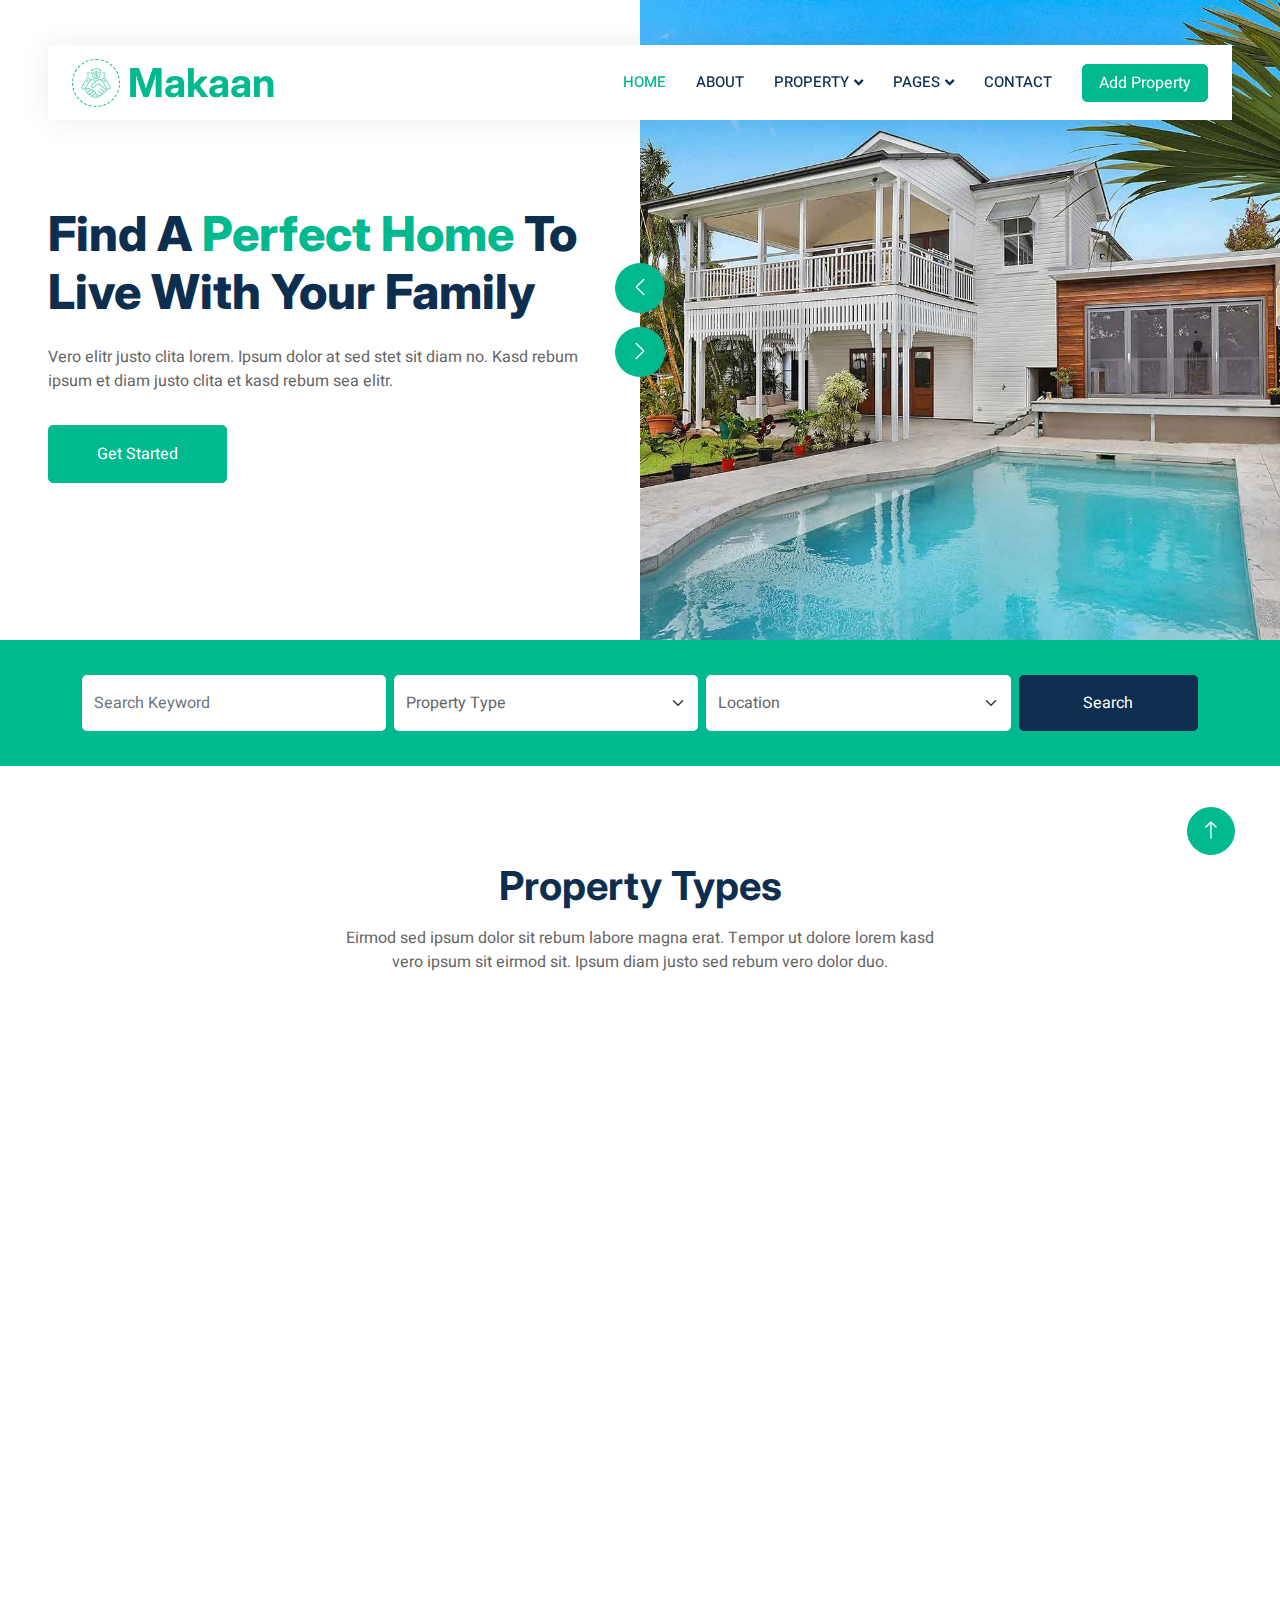
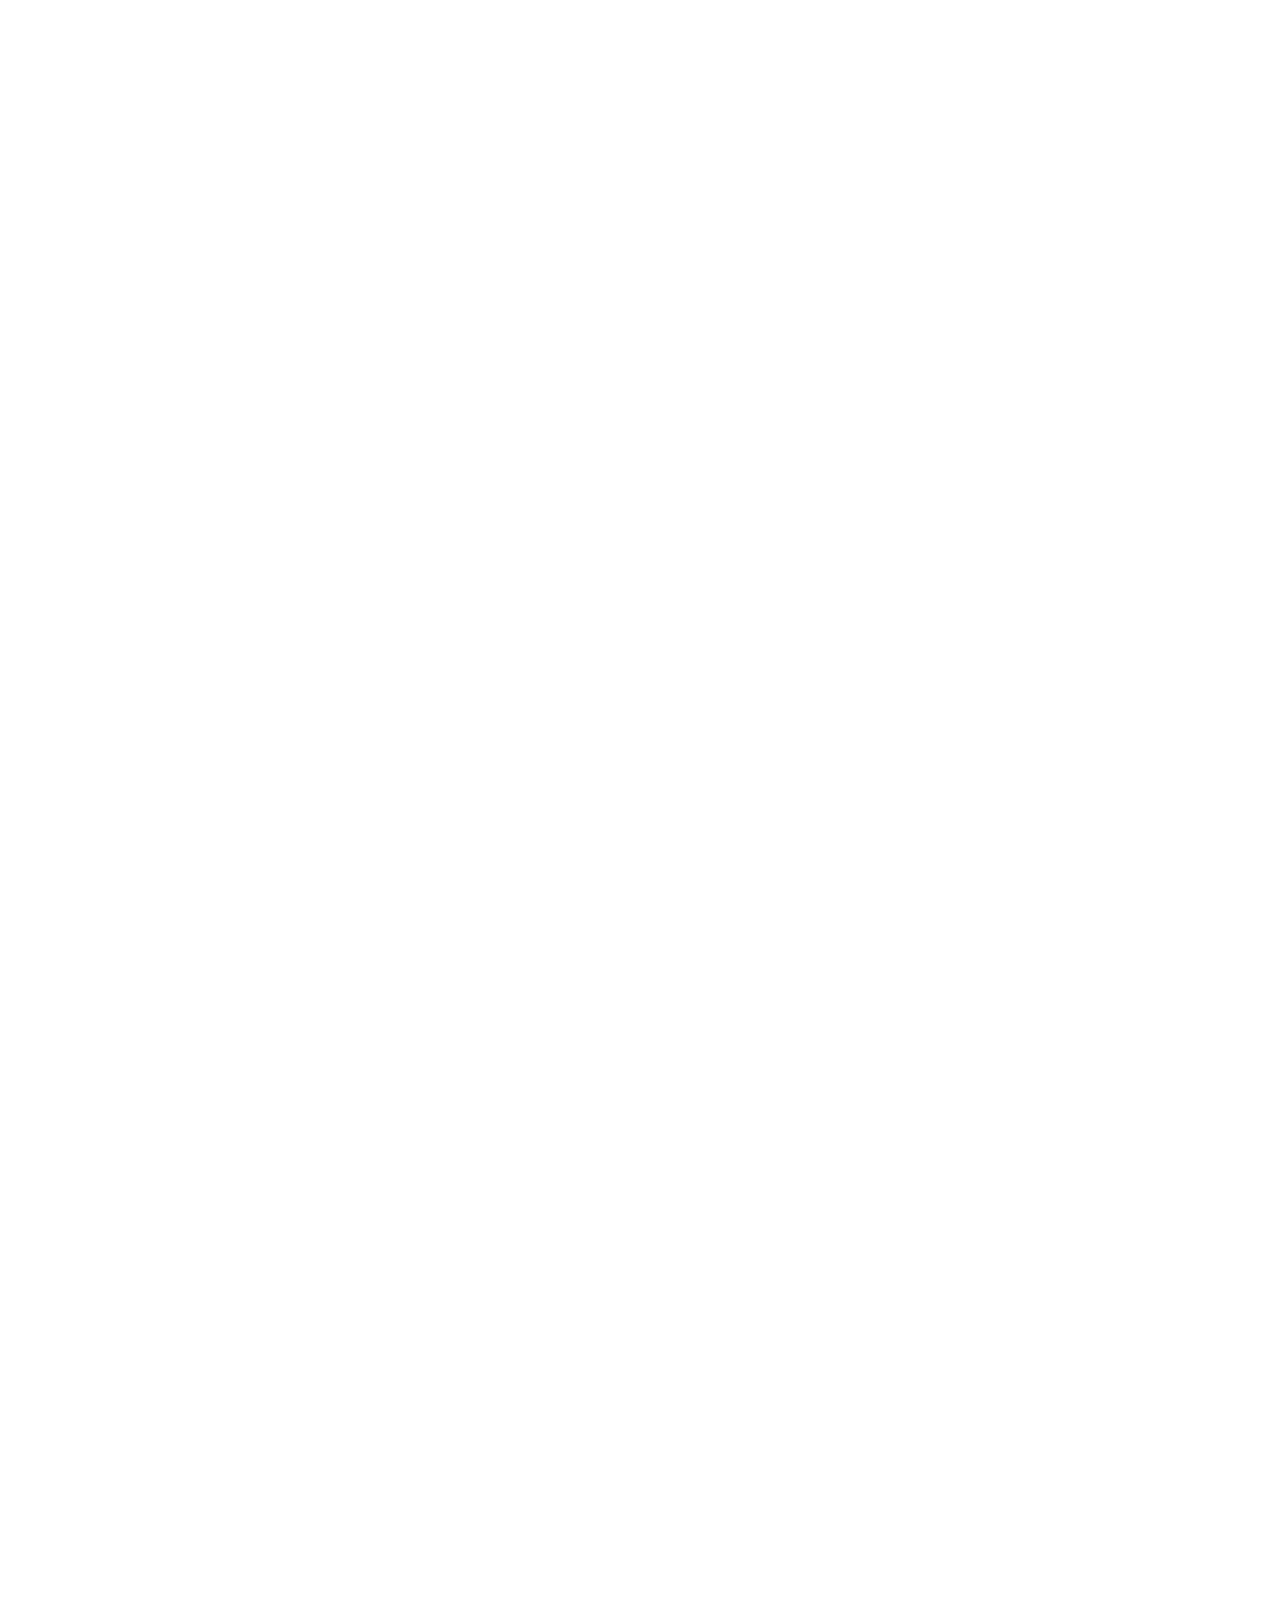
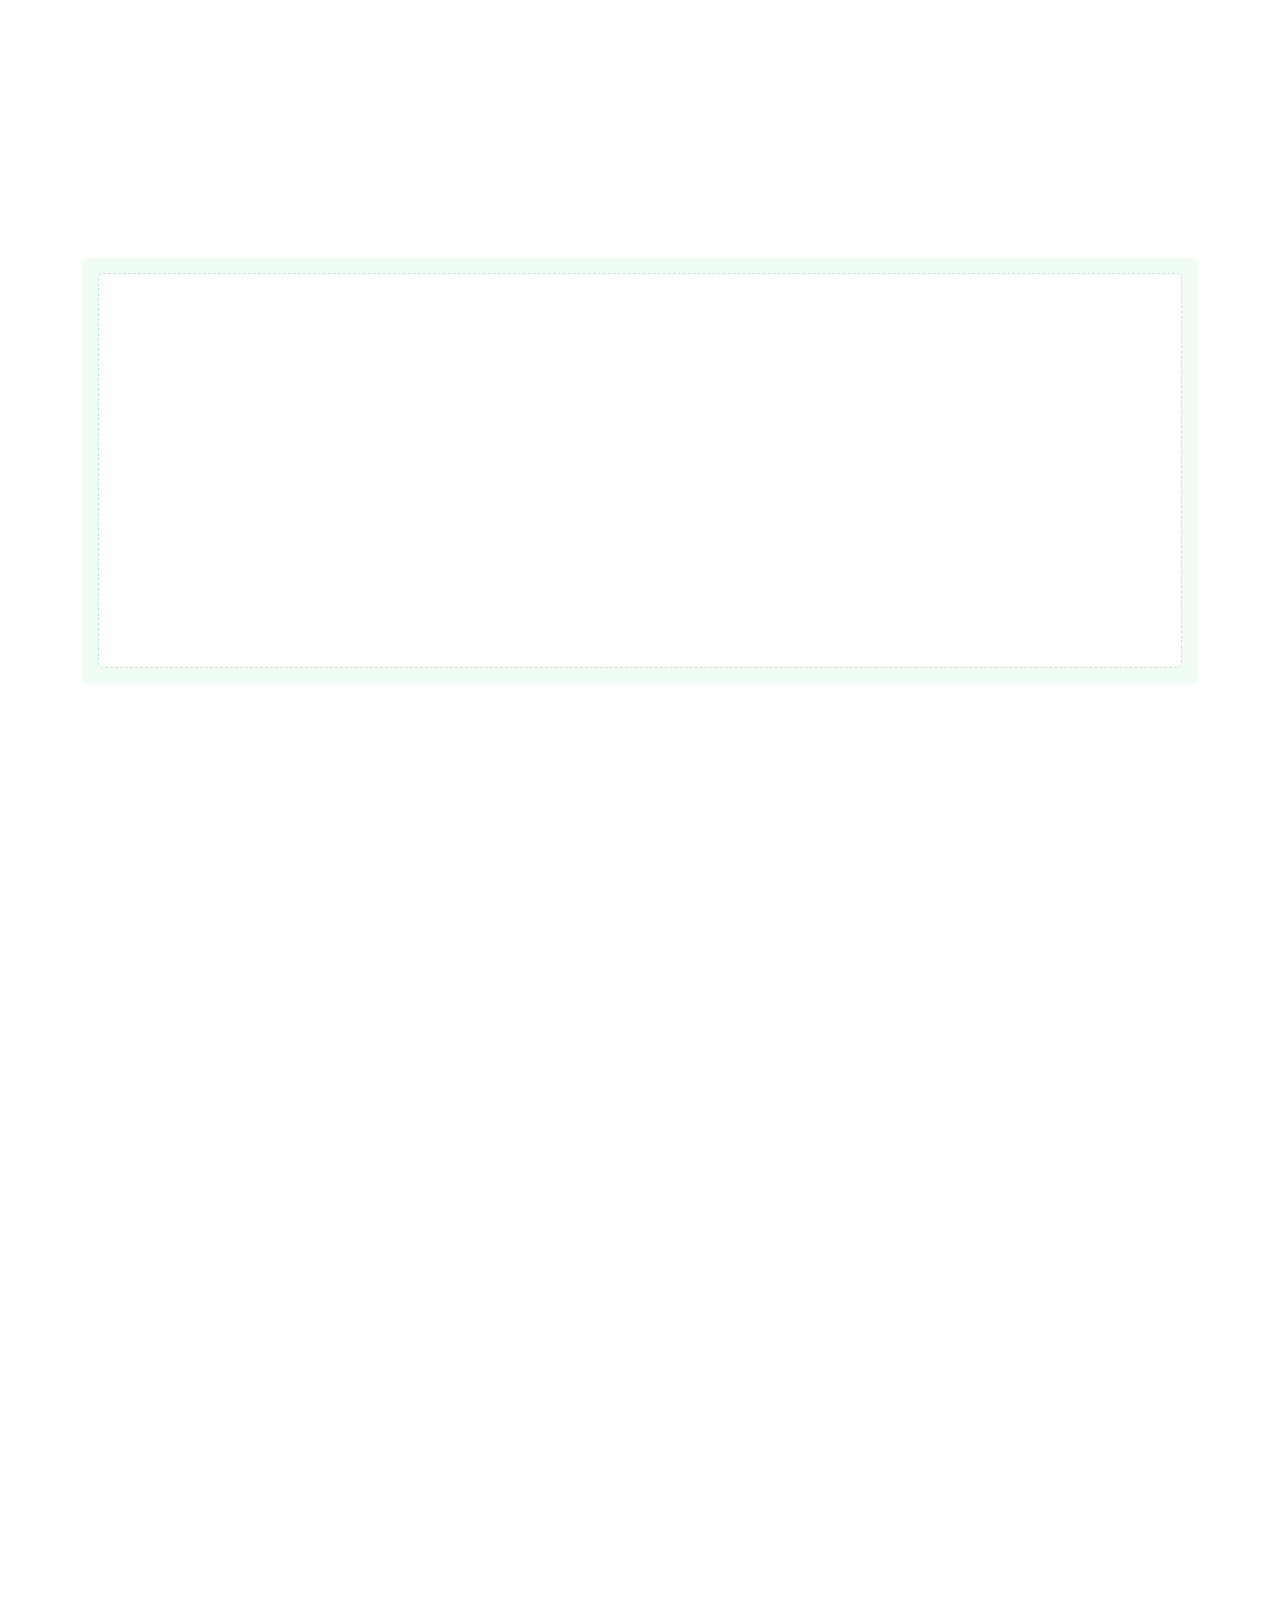
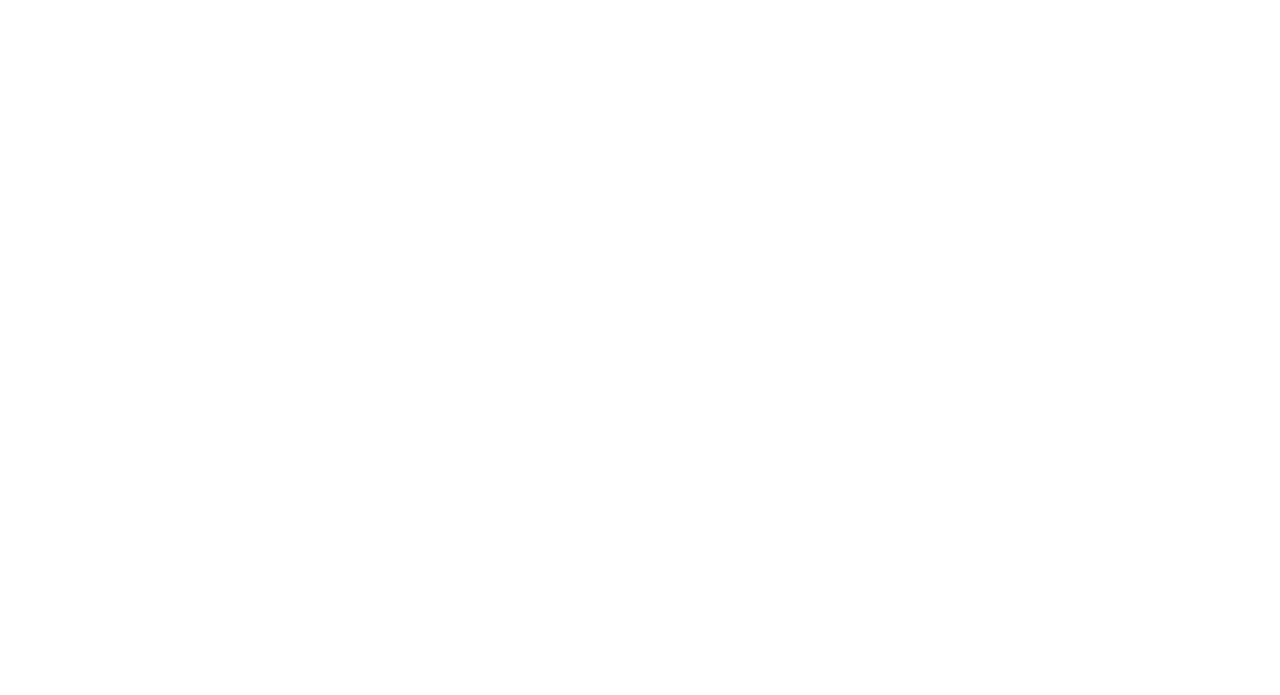
==== index.html @ 1a43921e "Init" ====
<!DOCTYPE html>
<html lang="en">

<head>
    <meta charset="utf-8">
    <title>Makaan - Real Estate HTML Template</title>
    <meta content="width=device-width, initial-scale=1.0" name="viewport">
    <meta content="" name="keywords">
    <meta content="" name="description">

    <!-- Favicon -->
    <link href="img/favicon.ico" rel="icon">

    <!-- Google Web Fonts -->
    <link rel="preconnect" href="https://fonts.googleapis.com">
    <link rel="preconnect" href="https://fonts.gstatic.com" crossorigin>
    <link href="https://fonts.googleapis.com/css2?family=Heebo:wght@400;500;600&family=Inter:wght@700;800&display=swap" rel="stylesheet">
    
    <!-- Icon Font Stylesheet -->
    <link href="https://cdnjs.cloudflare.com/ajax/libs/font-awesome/5.10.0/css/all.min.css" rel="stylesheet">
    <link href="https://cdn.jsdelivr.net/npm/bootstrap-icons@1.4.1/font/bootstrap-icons.css" rel="stylesheet">

    <!-- Libraries Stylesheet -->
    <link href="lib/animate/animate.min.css" rel="stylesheet">
    <link href="lib/owlcarousel/assets/owl.carousel.min.css" rel="stylesheet">

    <!-- Customized Bootstrap Stylesheet -->
    <link href="css/bootstrap.min.css" rel="stylesheet">

    <!-- Template Stylesheet -->
    <link href="css/style.css" rel="stylesheet">
</head>

<body>
    <div class="container-xxl bg-white p-0">
        <!-- Spinner Start -->
        <div id="spinner" class="show bg-white position-fixed translate-middle w-100 vh-100 top-50 start-50 d-flex align-items-center justify-content-center">
            <div class="spinner-border text-primary" style="width: 3rem; height: 3rem;" role="status">
                <span class="sr-only">Loading...</span>
            </div>
        </div>
        <!-- Spinner End -->


        <!-- Navbar Start -->
        <div class="container-fluid nav-bar bg-transparent">
            <nav class="navbar navbar-expand-lg bg-white navbar-light py-0 px-4">
                <a href="index.html" class="navbar-brand d-flex align-items-center text-center">
                    <div class="icon p-2 me-2">
                        <img class="img-fluid" src="img/icon-deal.png" alt="Icon" style="width: 30px; height: 30px;">
                    </div>
                    <h1 class="m-0 text-primary">Makaan</h1>
                </a>
                <button type="button" class="navbar-toggler" data-bs-toggle="collapse" data-bs-target="#navbarCollapse">
                    <span class="navbar-toggler-icon"></span>
                </button>
                <div class="collapse navbar-collapse" id="navbarCollapse">
                    <div class="navbar-nav ms-auto">
                        <a href="index.html" class="nav-item nav-link active">Home</a>
                        <a href="about.html" class="nav-item nav-link">About</a>
                        <div class="nav-item dropdown">
                            <a href="#" class="nav-link dropdown-toggle" data-bs-toggle="dropdown">Property</a>
                            <div class="dropdown-menu rounded-0 m-0">
                                <a href="property-list.html" class="dropdown-item">Property List</a>
                                <a href="property-type.html" class="dropdown-item">Property Type</a>
                                <a href="property-agent.html" class="dropdown-item">Property Agent</a>
                            </div>
                        </div>
                        <div class="nav-item dropdown">
                            <a href="#" class="nav-link dropdown-toggle" data-bs-toggle="dropdown">Pages</a>
                            <div class="dropdown-menu rounded-0 m-0">
                                <a href="testimonial.html" class="dropdown-item">Testimonial</a>
                                <a href="404.html" class="dropdown-item">404 Error</a>
                            </div>
                        </div>
                        <a href="contact.html" class="nav-item nav-link">Contact</a>
                    </div>
                    <a href="" class="btn btn-primary px-3 d-none d-lg-flex">Add Property</a>
                </div>
            </nav>
        </div>
        <!-- Navbar End -->


        <!-- Header Start -->
        <div class="container-fluid header bg-white p-0">
            <div class="row g-0 align-items-center flex-column-reverse flex-md-row">
                <div class="col-md-6 p-5 mt-lg-5">
                    <h1 class="display-5 animated fadeIn mb-4">Find A <span class="text-primary">Perfect Home</span> To Live With Your Family</h1>
                    <p class="animated fadeIn mb-4 pb-2">Vero elitr justo clita lorem. Ipsum dolor at sed stet
                        sit diam no. Kasd rebum ipsum et diam justo clita et kasd rebum sea elitr.</p>
                    <a href="" class="btn btn-primary py-3 px-5 me-3 animated fadeIn">Get Started</a>
                </div>
                <div class="col-md-6 animated fadeIn">
                    <div class="owl-carousel header-carousel">
                        <div class="owl-carousel-item">
                            <img class="img-fluid" src="img/carousel-1.jpg" alt="">
                        </div>
                        <div class="owl-carousel-item">
                            <img class="img-fluid" src="img/carousel-2.jpg" alt="">
                        </div>
                    </div>
                </div>
            </div>
        </div>
        <!-- Header End -->


        <!-- Search Start -->
        <div class="container-fluid bg-primary mb-5 wow fadeIn" data-wow-delay="0.1s" style="padding: 35px;">
            <div class="container">
                <div class="row g-2">
                    <div class="col-md-10">
                        <div class="row g-2">
                            <div class="col-md-4">
                                <input type="text" class="form-control border-0 py-3" placeholder="Search Keyword">
                            </div>
                            <div class="col-md-4">
                                <select class="form-select border-0 py-3">
                                    <option selected>Property Type</option>
                                    <option value="1">Property Type 1</option>
                                    <option value="2">Property Type 2</option>
                                    <option value="3">Property Type 3</option>
                                </select>
                            </div>
                            <div class="col-md-4">
                                <select class="form-select border-0 py-3">
                                    <option selected>Location</option>
                                    <option value="1">Location 1</option>
                                    <option value="2">Location 2</option>
                                    <option value="3">Location 3</option>
                                </select>
                            </div>
                        </div>
                    </div>
                    <div class="col-md-2">
                        <button class="btn btn-dark border-0 w-100 py-3">Search</button>
                    </div>
                </div>
            </div>
        </div>
        <!-- Search End -->


        <!-- Category Start -->
        <div class="container-xxl py-5">
            <div class="container">
                <div class="text-center mx-auto mb-5 wow fadeInUp" data-wow-delay="0.1s" style="max-width: 600px;">
                    <h1 class="mb-3">Property Types</h1>
                    <p>Eirmod sed ipsum dolor sit rebum labore magna erat. Tempor ut dolore lorem kasd vero ipsum sit eirmod sit. Ipsum diam justo sed rebum vero dolor duo.</p>
                </div>
                <div class="row g-4">
                    <div class="col-lg-3 col-sm-6 wow fadeInUp" data-wow-delay="0.1s">
                        <a class="cat-item d-block bg-light text-center rounded p-3" href="">
                            <div class="rounded p-4">
                                <div class="icon mb-3">
                                    <img class="img-fluid" src="img/icon-apartment.png" alt="Icon">
                                </div>
                                <h6>Apartment</h6>
                                <span>123 Properties</span>
                            </div>
                        </a>
                    </div>
                    <div class="col-lg-3 col-sm-6 wow fadeInUp" data-wow-delay="0.3s">
                        <a class="cat-item d-block bg-light text-center rounded p-3" href="">
                            <div class="rounded p-4">
                                <div class="icon mb-3">
                                    <img class="img-fluid" src="img/icon-villa.png" alt="Icon">
                                </div>
                                <h6>Villa</h6>
                                <span>123 Properties</span>
                            </div>
                        </a>
                    </div>
                    <div class="col-lg-3 col-sm-6 wow fadeInUp" data-wow-delay="0.5s">
                        <a class="cat-item d-block bg-light text-center rounded p-3" href="">
                            <div class="rounded p-4">
                                <div class="icon mb-3">
                                    <img class="img-fluid" src="img/icon-house.png" alt="Icon">
                                </div>
                                <h6>Home</h6>
                                <span>123 Properties</span>
                            </div>
                        </a>
                    </div>
                    <div class="col-lg-3 col-sm-6 wow fadeInUp" data-wow-delay="0.7s">
                        <a class="cat-item d-block bg-light text-center rounded p-3" href="">
                            <div class="rounded p-4">
                                <div class="icon mb-3">
                                    <img class="img-fluid" src="img/icon-housing.png" alt="Icon">
                                </div>
                                <h6>Office</h6>
                                <span>123 Properties</span>
                            </div>
                        </a>
                    </div>
                    <div class="col-lg-3 col-sm-6 wow fadeInUp" data-wow-delay="0.1s">
                        <a class="cat-item d-block bg-light text-center rounded p-3" href="">
                            <div class="rounded p-4">
                                <div class="icon mb-3">
                                    <img class="img-fluid" src="img/icon-building.png" alt="Icon">
                                </div>
                                <h6>Building</h6>
                                <span>123 Properties</span>
                            </div>
                        </a>
                    </div>
                    <div class="col-lg-3 col-sm-6 wow fadeInUp" data-wow-delay="0.3s">
                        <a class="cat-item d-block bg-light text-center rounded p-3" href="">
                            <div class="rounded p-4">
                                <div class="icon mb-3">
                                    <img class="img-fluid" src="img/icon-neighborhood.png" alt="Icon">
                                </div>
                                <h6>Townhouse</h6>
                                <span>123 Properties</span>
                            </div>
                        </a>
                    </div>
                    <div class="col-lg-3 col-sm-6 wow fadeInUp" data-wow-delay="0.5s">
                        <a class="cat-item d-block bg-light text-center rounded p-3" href="">
                            <div class="rounded p-4">
                                <div class="icon mb-3">
                                    <img class="img-fluid" src="img/icon-condominium.png" alt="Icon">
                                </div>
                                <h6>Shop</h6>
                                <span>123 Properties</span>
                            </div>
                        </a>
                    </div>
                    <div class="col-lg-3 col-sm-6 wow fadeInUp" data-wow-delay="0.7s">
                        <a class="cat-item d-block bg-light text-center rounded p-3" href="">
                            <div class="rounded p-4">
                                <div class="icon mb-3">
                                    <img class="img-fluid" src="img/icon-luxury.png" alt="Icon">
                                </div>
                                <h6>Garage</h6>
                                <span>123 Properties</span>
                            </div>
                        </a>
                    </div>
                </div>
            </div>
        </div>
        <!-- Category End -->


        <!-- About Start -->
        <div class="container-xxl py-5">
            <div class="container">
                <div class="row g-5 align-items-center">
                    <div class="col-lg-6 wow fadeIn" data-wow-delay="0.1s">
                        <div class="about-img position-relative overflow-hidden p-5 pe-0">
                            <img class="img-fluid w-100" src="img/about.jpg">
                        </div>
                    </div>
                    <div class="col-lg-6 wow fadeIn" data-wow-delay="0.5s">
                        <h1 class="mb-4">#1 Place To Find The Perfect Property</h1>
                        <p class="mb-4">Tempor erat elitr rebum at clita. Diam dolor diam ipsum sit. Aliqu diam amet diam et eos. Clita erat ipsum et lorem et sit, sed stet lorem sit clita duo justo magna dolore erat amet</p>
                        <p><i class="fa fa-check text-primary me-3"></i>Tempor erat elitr rebum at clita</p>
                        <p><i class="fa fa-check text-primary me-3"></i>Aliqu diam amet diam et eos</p>
                        <p><i class="fa fa-check text-primary me-3"></i>Clita duo justo magna dolore erat amet</p>
                        <a class="btn btn-primary py-3 px-5 mt-3" href="">Read More</a>
                    </div>
                </div>
            </div>
        </div>
        <!-- About End -->


        <!-- Property List Start -->
        <div class="container-xxl py-5">
            <div class="container">
                <div class="row g-0 gx-5 align-items-end">
                    <div class="col-lg-6">
                        <div class="text-start mx-auto mb-5 wow slideInLeft" data-wow-delay="0.1s">
                            <h1 class="mb-3">Property Listing</h1>
                            <p>Eirmod sed ipsum dolor sit rebum labore magna erat. Tempor ut dolore lorem kasd vero ipsum sit eirmod sit diam justo sed rebum.</p>
                        </div>
                    </div>
                    <div class="col-lg-6 text-start text-lg-end wow slideInRight" data-wow-delay="0.1s">
                        <ul class="nav nav-pills d-inline-flex justify-content-end mb-5">
                            <li class="nav-item me-2">
                                <a class="btn btn-outline-primary active" data-bs-toggle="pill" href="#tab-1">Featured</a>
                            </li>
                            <li class="nav-item me-2">
                                <a class="btn btn-outline-primary" data-bs-toggle="pill" href="#tab-2">For Sell</a>
                            </li>
                            <li class="nav-item me-0">
                                <a class="btn btn-outline-primary" data-bs-toggle="pill" href="#tab-3">For Rent</a>
                            </li>
                        </ul>
                    </div>
                </div>
                <div class="tab-content">
                    <div id="tab-1" class="tab-pane fade show p-0 active">
                        <div class="row g-4">
                            <div class="col-lg-4 col-md-6 wow fadeInUp" data-wow-delay="0.1s">
                                <div class="property-item rounded overflow-hidden">
                                    <div class="position-relative overflow-hidden">
                                        <a href=""><img class="img-fluid" src="img/property-1.jpg" alt=""></a>
                                        <div class="bg-primary rounded text-white position-absolute start-0 top-0 m-4 py-1 px-3">For Sell</div>
                                        <div class="bg-white rounded-top text-primary position-absolute start-0 bottom-0 mx-4 pt-1 px-3">Appartment</div>
                                    </div>
                                    <div class="p-4 pb-0">
                                        <h5 class="text-primary mb-3">$12,345</h5>
                                        <a class="d-block h5 mb-2" href="">Golden Urban House For Sell</a>
                                        <p><i class="fa fa-map-marker-alt text-primary me-2"></i>123 Street, New York, USA</p>
                                    </div>
                                    <div class="d-flex border-top">
                                        <small class="flex-fill text-center border-end py-2"><i class="fa fa-ruler-combined text-primary me-2"></i>1000 Sqft</small>
                                        <small class="flex-fill text-center border-end py-2"><i class="fa fa-bed text-primary me-2"></i>3 Bed</small>
                                        <small class="flex-fill text-center py-2"><i class="fa fa-bath text-primary me-2"></i>2 Bath</small>
                                    </div>
                                </div>
                            </div>
                            <div class="col-lg-4 col-md-6 wow fadeInUp" data-wow-delay="0.3s">
                                <div class="property-item rounded overflow-hidden">
                                    <div class="position-relative overflow-hidden">
                                        <a href=""><img class="img-fluid" src="img/property-2.jpg" alt=""></a>
                                        <div class="bg-primary rounded text-white position-absolute start-0 top-0 m-4 py-1 px-3">For Rent</div>
                                        <div class="bg-white rounded-top text-primary position-absolute start-0 bottom-0 mx-4 pt-1 px-3">Villa</div>
                                    </div>
                                    <div class="p-4 pb-0">
                                        <h5 class="text-primary mb-3">$12,345</h5>
                                        <a class="d-block h5 mb-2" href="">Golden Urban House For Sell</a>
                                        <p><i class="fa fa-map-marker-alt text-primary me-2"></i>123 Street, New York, USA</p>
                                    </div>
                                    <div class="d-flex border-top">
                                        <small class="flex-fill text-center border-end py-2"><i class="fa fa-ruler-combined text-primary me-2"></i>1000 Sqft</small>
                                        <small class="flex-fill text-center border-end py-2"><i class="fa fa-bed text-primary me-2"></i>3 Bed</small>
                                        <small class="flex-fill text-center py-2"><i class="fa fa-bath text-primary me-2"></i>2 Bath</small>
                                    </div>
                                </div>
                            </div>
                            <div class="col-lg-4 col-md-6 wow fadeInUp" data-wow-delay="0.5s">
                                <div class="property-item rounded overflow-hidden">
                                    <div class="position-relative overflow-hidden">
                                        <a href=""><img class="img-fluid" src="img/property-3.jpg" alt=""></a>
                                        <div class="bg-primary rounded text-white position-absolute start-0 top-0 m-4 py-1 px-3">For Sell</div>
                                        <div class="bg-white rounded-top text-primary position-absolute start-0 bottom-0 mx-4 pt-1 px-3">Office</div>
                                    </div>
                                    <div class="p-4 pb-0">
                                        <h5 class="text-primary mb-3">$12,345</h5>
                                        <a class="d-block h5 mb-2" href="">Golden Urban House For Sell</a>
                                        <p><i class="fa fa-map-marker-alt text-primary me-2"></i>123 Street, New York, USA</p>
                                    </div>
                                    <div class="d-flex border-top">
                                        <small class="flex-fill text-center border-end py-2"><i class="fa fa-ruler-combined text-primary me-2"></i>1000 Sqft</small>
                                        <small class="flex-fill text-center border-end py-2"><i class="fa fa-bed text-primary me-2"></i>3 Bed</small>
                                        <small class="flex-fill text-center py-2"><i class="fa fa-bath text-primary me-2"></i>2 Bath</small>
                                    </div>
                                </div>
                            </div>
                            <div class="col-lg-4 col-md-6 wow fadeInUp" data-wow-delay="0.1s">
                                <div class="property-item rounded overflow-hidden">
                                    <div class="position-relative overflow-hidden">
                                        <a href=""><img class="img-fluid" src="img/property-4.jpg" alt=""></a>
                                        <div class="bg-primary rounded text-white position-absolute start-0 top-0 m-4 py-1 px-3">For Rent</div>
                                        <div class="bg-white rounded-top text-primary position-absolute start-0 bottom-0 mx-4 pt-1 px-3">Building</div>
                                    </div>
                                    <div class="p-4 pb-0">
                                        <h5 class="text-primary mb-3">$12,345</h5>
                                        <a class="d-block h5 mb-2" href="">Golden Urban House For Sell</a>
                                        <p><i class="fa fa-map-marker-alt text-primary me-2"></i>123 Street, New York, USA</p>
                                    </div>
                                    <div class="d-flex border-top">
                                        <small class="flex-fill text-center border-end py-2"><i class="fa fa-ruler-combined text-primary me-2"></i>1000 Sqft</small>
                                        <small class="flex-fill text-center border-end py-2"><i class="fa fa-bed text-primary me-2"></i>3 Bed</small>
                                        <small class="flex-fill text-center py-2"><i class="fa fa-bath text-primary me-2"></i>2 Bath</small>
                                    </div>
                                </div>
                            </div>
                            <div class="col-lg-4 col-md-6 wow fadeInUp" data-wow-delay="0.3s">
                                <div class="property-item rounded overflow-hidden">
                                    <div class="position-relative overflow-hidden">
                                        <a href=""><img class="img-fluid" src="img/property-5.jpg" alt=""></a>
                                        <div class="bg-primary rounded text-white position-absolute start-0 top-0 m-4 py-1 px-3">For Sell</div>
                                        <div class="bg-white rounded-top text-primary position-absolute start-0 bottom-0 mx-4 pt-1 px-3">Home</div>
                                    </div>
                                    <div class="p-4 pb-0">
                                        <h5 class="text-primary mb-3">$12,345</h5>
                                        <a class="d-block h5 mb-2" href="">Golden Urban House For Sell</a>
                                        <p><i class="fa fa-map-marker-alt text-primary me-2"></i>123 Street, New York, USA</p>
                                    </div>
                                    <div class="d-flex border-top">
                                        <small class="flex-fill text-center border-end py-2"><i class="fa fa-ruler-combined text-primary me-2"></i>1000 Sqft</small>
                                        <small class="flex-fill text-center border-end py-2"><i class="fa fa-bed text-primary me-2"></i>3 Bed</small>
                                        <small class="flex-fill text-center py-2"><i class="fa fa-bath text-primary me-2"></i>2 Bath</small>
                                    </div>
                                </div>
                            </div>
                            <div class="col-lg-4 col-md-6 wow fadeInUp" data-wow-delay="0.5s">
                                <div class="property-item rounded overflow-hidden">
                                    <div class="position-relative overflow-hidden">
                                        <a href=""><img class="img-fluid" src="img/property-6.jpg" alt=""></a>
                                        <div class="bg-primary rounded text-white position-absolute start-0 top-0 m-4 py-1 px-3">For Rent</div>
                                        <div class="bg-white rounded-top text-primary position-absolute start-0 bottom-0 mx-4 pt-1 px-3">Shop</div>
                                    </div>
                                    <div class="p-4 pb-0">
                                        <h5 class="text-primary mb-3">$12,345</h5>
                                        <a class="d-block h5 mb-2" href="">Golden Urban House For Sell</a>
                                        <p><i class="fa fa-map-marker-alt text-primary me-2"></i>123 Street, New York, USA</p>
                                    </div>
                                    <div class="d-flex border-top">
                                        <small class="flex-fill text-center border-end py-2"><i class="fa fa-ruler-combined text-primary me-2"></i>1000 Sqft</small>
                                        <small class="flex-fill text-center border-end py-2"><i class="fa fa-bed text-primary me-2"></i>3 Bed</small>
                                        <small class="flex-fill text-center py-2"><i class="fa fa-bath text-primary me-2"></i>2 Bath</small>
                                    </div>
                                </div>
                            </div>
                            <div class="col-12 text-center wow fadeInUp" data-wow-delay="0.1s">
                                <a class="btn btn-primary py-3 px-5" href="">Browse More Property</a>
                            </div>
                        </div>
                    </div>
                    <div id="tab-2" class="tab-pane fade show p-0">
                        <div class="row g-4">
                            <div class="col-lg-4 col-md-6">
                                <div class="property-item rounded overflow-hidden">
                                    <div class="position-relative overflow-hidden">
                                        <a href=""><img class="img-fluid" src="img/property-1.jpg" alt=""></a>
                                        <div class="bg-primary rounded text-white position-absolute start-0 top-0 m-4 py-1 px-3">For Sell</div>
                                        <div class="bg-white rounded-top text-primary position-absolute start-0 bottom-0 mx-4 pt-1 px-3">Appartment</div>
                                    </div>
                                    <div class="p-4 pb-0">
                                        <h5 class="text-primary mb-3">$12,345</h5>
                                        <a class="d-block h5 mb-2" href="">Golden Urban House For Sell</a>
                                        <p><i class="fa fa-map-marker-alt text-primary me-2"></i>123 Street, New York, USA</p>
                                    </div>
                                    <div class="d-flex border-top">
                                        <small class="flex-fill text-center border-end py-2"><i class="fa fa-ruler-combined text-primary me-2"></i>1000 Sqft</small>
                                        <small class="flex-fill text-center border-end py-2"><i class="fa fa-bed text-primary me-2"></i>3 Bed</small>
                                        <small class="flex-fill text-center py-2"><i class="fa fa-bath text-primary me-2"></i>2 Bath</small>
                                    </div>
                                </div>
                            </div>
                            <div class="col-lg-4 col-md-6">
                                <div class="property-item rounded overflow-hidden">
                                    <div class="position-relative overflow-hidden">
                                        <a href=""><img class="img-fluid" src="img/property-2.jpg" alt=""></a>
                                        <div class="bg-primary rounded text-white position-absolute start-0 top-0 m-4 py-1 px-3">For Rent</div>
                                        <div class="bg-white rounded-top text-primary position-absolute start-0 bottom-0 mx-4 pt-1 px-3">Villa</div>
                                    </div>
                                    <div class="p-4 pb-0">
                                        <h5 class="text-primary mb-3">$12,345</h5>
                                        <a class="d-block h5 mb-2" href="">Golden Urban House For Sell</a>
                                        <p><i class="fa fa-map-marker-alt text-primary me-2"></i>123 Street, New York, USA</p>
                                    </div>
                                    <div class="d-flex border-top">
                                        <small class="flex-fill text-center border-end py-2"><i class="fa fa-ruler-combined text-primary me-2"></i>1000 Sqft</small>
                                        <small class="flex-fill text-center border-end py-2"><i class="fa fa-bed text-primary me-2"></i>3 Bed</small>
                                        <small class="flex-fill text-center py-2"><i class="fa fa-bath text-primary me-2"></i>2 Bath</small>
                                    </div>
                                </div>
                            </div>
                            <div class="col-lg-4 col-md-6">
                                <div class="property-item rounded overflow-hidden">
                                    <div class="position-relative overflow-hidden">
                                        <a href=""><img class="img-fluid" src="img/property-3.jpg" alt=""></a>
                                        <div class="bg-primary rounded text-white position-absolute start-0 top-0 m-4 py-1 px-3">For Sell</div>
                                        <div class="bg-white rounded-top text-primary position-absolute start-0 bottom-0 mx-4 pt-1 px-3">Office</div>
                                    </div>
                                    <div class="p-4 pb-0">
                                        <h5 class="text-primary mb-3">$12,345</h5>
                                        <a class="d-block h5 mb-2" href="">Golden Urban House For Sell</a>
                                        <p><i class="fa fa-map-marker-alt text-primary me-2"></i>123 Street, New York, USA</p>
                                    </div>
                                    <div class="d-flex border-top">
                                        <small class="flex-fill text-center border-end py-2"><i class="fa fa-ruler-combined text-primary me-2"></i>1000 Sqft</small>
                                        <small class="flex-fill text-center border-end py-2"><i class="fa fa-bed text-primary me-2"></i>3 Bed</small>
                                        <small class="flex-fill text-center py-2"><i class="fa fa-bath text-primary me-2"></i>2 Bath</small>
                                    </div>
                                </div>
                            </div>
                            <div class="col-lg-4 col-md-6">
                                <div class="property-item rounded overflow-hidden">
                                    <div class="position-relative overflow-hidden">
                                        <a href=""><img class="img-fluid" src="img/property-4.jpg" alt=""></a>
                                        <div class="bg-primary rounded text-white position-absolute start-0 top-0 m-4 py-1 px-3">For Rent</div>
                                        <div class="bg-white rounded-top text-primary position-absolute start-0 bottom-0 mx-4 pt-1 px-3">Building</div>
                                    </div>
                                    <div class="p-4 pb-0">
                                        <h5 class="text-primary mb-3">$12,345</h5>
                                        <a class="d-block h5 mb-2" href="">Golden Urban House For Sell</a>
                                        <p><i class="fa fa-map-marker-alt text-primary me-2"></i>123 Street, New York, USA</p>
                                    </div>
                                    <div class="d-flex border-top">
                                        <small class="flex-fill text-center border-end py-2"><i class="fa fa-ruler-combined text-primary me-2"></i>1000 Sqft</small>
                                        <small class="flex-fill text-center border-end py-2"><i class="fa fa-bed text-primary me-2"></i>3 Bed</small>
                                        <small class="flex-fill text-center py-2"><i class="fa fa-bath text-primary me-2"></i>2 Bath</small>
                                    </div>
                                </div>
                            </div>
                            <div class="col-lg-4 col-md-6">
                                <div class="property-item rounded overflow-hidden">
                                    <div class="position-relative overflow-hidden">
                                        <a href=""><img class="img-fluid" src="img/property-5.jpg" alt=""></a>
                                        <div class="bg-primary rounded text-white position-absolute start-0 top-0 m-4 py-1 px-3">For Sell</div>
                                        <div class="bg-white rounded-top text-primary position-absolute start-0 bottom-0 mx-4 pt-1 px-3">Home</div>
                                    </div>
                                    <div class="p-4 pb-0">
                                        <h5 class="text-primary mb-3">$12,345</h5>
                                        <a class="d-block h5 mb-2" href="">Golden Urban House For Sell</a>
                                        <p><i class="fa fa-map-marker-alt text-primary me-2"></i>123 Street, New York, USA</p>
                                    </div>
                                    <div class="d-flex border-top">
                                        <small class="flex-fill text-center border-end py-2"><i class="fa fa-ruler-combined text-primary me-2"></i>1000 Sqft</small>
                                        <small class="flex-fill text-center border-end py-2"><i class="fa fa-bed text-primary me-2"></i>3 Bed</small>
                                        <small class="flex-fill text-center py-2"><i class="fa fa-bath text-primary me-2"></i>2 Bath</small>
                                    </div>
                                </div>
                            </div>
                            <div class="col-lg-4 col-md-6">
                                <div class="property-item rounded overflow-hidden">
                                    <div class="position-relative overflow-hidden">
                                        <a href=""><img class="img-fluid" src="img/property-6.jpg" alt=""></a>
                                        <div class="bg-primary rounded text-white position-absolute start-0 top-0 m-4 py-1 px-3">For Rent</div>
                                        <div class="bg-white rounded-top text-primary position-absolute start-0 bottom-0 mx-4 pt-1 px-3">Shop</div>
                                    </div>
                                    <div class="p-4 pb-0">
                                        <h5 class="text-primary mb-3">$12,345</h5>
                                        <a class="d-block h5 mb-2" href="">Golden Urban House For Sell</a>
                                        <p><i class="fa fa-map-marker-alt text-primary me-2"></i>123 Street, New York, USA</p>
                                    </div>
                                    <div class="d-flex border-top">
                                        <small class="flex-fill text-center border-end py-2"><i class="fa fa-ruler-combined text-primary me-2"></i>1000 Sqft</small>
                                        <small class="flex-fill text-center border-end py-2"><i class="fa fa-bed text-primary me-2"></i>3 Bed</small>
                                        <small class="flex-fill text-center py-2"><i class="fa fa-bath text-primary me-2"></i>2 Bath</small>
                                    </div>
                                </div>
                            </div>
                            <div class="col-12 text-center">
                                <a class="btn btn-primary py-3 px-5" href="">Browse More Property</a>
                            </div>
                        </div>
                    </div>
                    <div id="tab-3" class="tab-pane fade show p-0">
                        <div class="row g-4">
                            <div class="col-lg-4 col-md-6">
                                <div class="property-item rounded overflow-hidden">
                                    <div class="position-relative overflow-hidden">
                                        <a href=""><img class="img-fluid" src="img/property-1.jpg" alt=""></a>
                                        <div class="bg-primary rounded text-white position-absolute start-0 top-0 m-4 py-1 px-3">For Sell</div>
                                        <div class="bg-white rounded-top text-primary position-absolute start-0 bottom-0 mx-4 pt-1 px-3">Appartment</div>
                                    </div>
                                    <div class="p-4 pb-0">
                                        <h5 class="text-primary mb-3">$12,345</h5>
                                        <a class="d-block h5 mb-2" href="">Golden Urban House For Sell</a>
                                        <p><i class="fa fa-map-marker-alt text-primary me-2"></i>123 Street, New York, USA</p>
                                    </div>
                                    <div class="d-flex border-top">
                                        <small class="flex-fill text-center border-end py-2"><i class="fa fa-ruler-combined text-primary me-2"></i>1000 Sqft</small>
                                        <small class="flex-fill text-center border-end py-2"><i class="fa fa-bed text-primary me-2"></i>3 Bed</small>
                                        <small class="flex-fill text-center py-2"><i class="fa fa-bath text-primary me-2"></i>2 Bath</small>
                                    </div>
                                </div>
                            </div>
                            <div class="col-lg-4 col-md-6">
                                <div class="property-item rounded overflow-hidden">
                                    <div class="position-relative overflow-hidden">
                                        <a href=""><img class="img-fluid" src="img/property-2.jpg" alt=""></a>
                                        <div class="bg-primary rounded text-white position-absolute start-0 top-0 m-4 py-1 px-3">For Rent</div>
                                        <div class="bg-white rounded-top text-primary position-absolute start-0 bottom-0 mx-4 pt-1 px-3">Villa</div>
                                    </div>
                                    <div class="p-4 pb-0">
                                        <h5 class="text-primary mb-3">$12,345</h5>
                                        <a class="d-block h5 mb-2" href="">Golden Urban House For Sell</a>
                                        <p><i class="fa fa-map-marker-alt text-primary me-2"></i>123 Street, New York, USA</p>
                                    </div>
                                    <div class="d-flex border-top">
                                        <small class="flex-fill text-center border-end py-2"><i class="fa fa-ruler-combined text-primary me-2"></i>1000 Sqft</small>
                                        <small class="flex-fill text-center border-end py-2"><i class="fa fa-bed text-primary me-2"></i>3 Bed</small>
                                        <small class="flex-fill text-center py-2"><i class="fa fa-bath text-primary me-2"></i>2 Bath</small>
                                    </div>
                                </div>
                            </div>
                            <div class="col-lg-4 col-md-6">
                                <div class="property-item rounded overflow-hidden">
                                    <div class="position-relative overflow-hidden">
                                        <a href=""><img class="img-fluid" src="img/property-3.jpg" alt=""></a>
                                        <div class="bg-primary rounded text-white position-absolute start-0 top-0 m-4 py-1 px-3">For Sell</div>
                                        <div class="bg-white rounded-top text-primary position-absolute start-0 bottom-0 mx-4 pt-1 px-3">Office</div>
                                    </div>
                                    <div class="p-4 pb-0">
                                        <h5 class="text-primary mb-3">$12,345</h5>
                                        <a class="d-block h5 mb-2" href="">Golden Urban House For Sell</a>
                                        <p><i class="fa fa-map-marker-alt text-primary me-2"></i>123 Street, New York, USA</p>
                                    </div>
                                    <div class="d-flex border-top">
                                        <small class="flex-fill text-center border-end py-2"><i class="fa fa-ruler-combined text-primary me-2"></i>1000 Sqft</small>
                                        <small class="flex-fill text-center border-end py-2"><i class="fa fa-bed text-primary me-2"></i>3 Bed</small>
                                        <small class="flex-fill text-center py-2"><i class="fa fa-bath text-primary me-2"></i>2 Bath</small>
                                    </div>
                                </div>
                            </div>
                            <div class="col-lg-4 col-md-6">
                                <div class="property-item rounded overflow-hidden">
                                    <div class="position-relative overflow-hidden">
                                        <a href=""><img class="img-fluid" src="img/property-4.jpg" alt=""></a>
                                        <div class="bg-primary rounded text-white position-absolute start-0 top-0 m-4 py-1 px-3">For Rent</div>
                                        <div class="bg-white rounded-top text-primary position-absolute start-0 bottom-0 mx-4 pt-1 px-3">Building</div>
                                    </div>
                                    <div class="p-4 pb-0">
                                        <h5 class="text-primary mb-3">$12,345</h5>
                                        <a class="d-block h5 mb-2" href="">Golden Urban House For Sell</a>
                                        <p><i class="fa fa-map-marker-alt text-primary me-2"></i>123 Street, New York, USA</p>
                                    </div>
                                    <div class="d-flex border-top">
                                        <small class="flex-fill text-center border-end py-2"><i class="fa fa-ruler-combined text-primary me-2"></i>1000 Sqft</small>
                                        <small class="flex-fill text-center border-end py-2"><i class="fa fa-bed text-primary me-2"></i>3 Bed</small>
                                        <small class="flex-fill text-center py-2"><i class="fa fa-bath text-primary me-2"></i>2 Bath</small>
                                    </div>
                                </div>
                            </div>
                            <div class="col-lg-4 col-md-6">
                                <div class="property-item rounded overflow-hidden">
                                    <div class="position-relative overflow-hidden">
                                        <a href=""><img class="img-fluid" src="img/property-5.jpg" alt=""></a>
                                        <div class="bg-primary rounded text-white position-absolute start-0 top-0 m-4 py-1 px-3">For Sell</div>
                                        <div class="bg-white rounded-top text-primary position-absolute start-0 bottom-0 mx-4 pt-1 px-3">Home</div>
                                    </div>
                                    <div class="p-4 pb-0">
                                        <h5 class="text-primary mb-3">$12,345</h5>
                                        <a class="d-block h5 mb-2" href="">Golden Urban House For Sell</a>
                                        <p><i class="fa fa-map-marker-alt text-primary me-2"></i>123 Street, New York, USA</p>
                                    </div>
                                    <div class="d-flex border-top">
                                        <small class="flex-fill text-center border-end py-2"><i class="fa fa-ruler-combined text-primary me-2"></i>1000 Sqft</small>
                                        <small class="flex-fill text-center border-end py-2"><i class="fa fa-bed text-primary me-2"></i>3 Bed</small>
                                        <small class="flex-fill text-center py-2"><i class="fa fa-bath text-primary me-2"></i>2 Bath</small>
                                    </div>
                                </div>
                            </div>
                            <div class="col-lg-4 col-md-6">
                                <div class="property-item rounded overflow-hidden">
                                    <div class="position-relative overflow-hidden">
                                        <a href=""><img class="img-fluid" src="img/property-6.jpg" alt=""></a>
                                        <div class="bg-primary rounded text-white position-absolute start-0 top-0 m-4 py-1 px-3">For Rent</div>
                                        <div class="bg-white rounded-top text-primary position-absolute start-0 bottom-0 mx-4 pt-1 px-3">Shop</div>
                                    </div>
                                    <div class="p-4 pb-0">
                                        <h5 class="text-primary mb-3">$12,345</h5>
                                        <a class="d-block h5 mb-2" href="">Golden Urban House For Sell</a>
                                        <p><i class="fa fa-map-marker-alt text-primary me-2"></i>123 Street, New York, USA</p>
                                    </div>
                                    <div class="d-flex border-top">
                                        <small class="flex-fill text-center border-end py-2"><i class="fa fa-ruler-combined text-primary me-2"></i>1000 Sqft</small>
                                        <small class="flex-fill text-center border-end py-2"><i class="fa fa-bed text-primary me-2"></i>3 Bed</small>
                                        <small class="flex-fill text-center py-2"><i class="fa fa-bath text-primary me-2"></i>2 Bath</small>
                                    </div>
                                </div>
                            </div>
                            <div class="col-12 text-center">
                                <a class="btn btn-primary py-3 px-5" href="">Browse More Property</a>
                            </div>
                        </div>
                    </div>
                </div>
            </div>
        </div>
        <!-- Property List End -->


        <!-- Call to Action Start -->
        <div class="container-xxl py-5">
            <div class="container">
                <div class="bg-light rounded p-3">
                    <div class="bg-white rounded p-4" style="border: 1px dashed rgba(0, 185, 142, .3)">
                        <div class="row g-5 align-items-center">
                            <div class="col-lg-6 wow fadeIn" data-wow-delay="0.1s">
                                <img class="img-fluid rounded w-100" src="img/call-to-action.jpg" alt="">
                            </div>
                            <div class="col-lg-6 wow fadeIn" data-wow-delay="0.5s">
                                <div class="mb-4">
                                    <h1 class="mb-3">Contact With Our Certified Agent</h1>
                                    <p>Eirmod sed ipsum dolor sit rebum magna erat. Tempor lorem kasd vero ipsum sit sit diam justo sed vero dolor duo.</p>
                                </div>
                                <a href="" class="btn btn-primary py-3 px-4 me-2"><i class="fa fa-phone-alt me-2"></i>Make A Call</a>
                                <a href="" class="btn btn-dark py-3 px-4"><i class="fa fa-calendar-alt me-2"></i>Get Appoinment</a>
                            </div>
                        </div>
                    </div>
                </div>
            </div>
        </div>
        <!-- Call to Action End -->


        <!-- Team Start -->
        <div class="container-xxl py-5">
            <div class="container">
                <div class="text-center mx-auto mb-5 wow fadeInUp" data-wow-delay="0.1s" style="max-width: 600px;">
                    <h1 class="mb-3">Property Agents</h1>
                    <p>Eirmod sed ipsum dolor sit rebum labore magna erat. Tempor ut dolore lorem kasd vero ipsum sit eirmod sit. Ipsum diam justo sed rebum vero dolor duo.</p>
                </div>
                <div class="row g-4">
                    <div class="col-lg-3 col-md-6 wow fadeInUp" data-wow-delay="0.1s">
                        <div class="team-item rounded overflow-hidden">
                            <div class="position-relative">
                                <img class="img-fluid" src="img/team-1.jpg" alt="">
                                <div class="position-absolute start-50 top-100 translate-middle d-flex align-items-center">
                                    <a class="btn btn-square mx-1" href=""><i class="fab fa-facebook-f"></i></a>
                                    <a class="btn btn-square mx-1" href=""><i class="fab fa-twitter"></i></a>
                                    <a class="btn btn-square mx-1" href=""><i class="fab fa-instagram"></i></a>
                                </div>
                            </div>
                            <div class="text-center p-4 mt-3">
                                <h5 class="fw-bold mb-0">Full Name</h5>
                                <small>Designation</small>
                            </div>
                        </div>
                    </div>
                    <div class="col-lg-3 col-md-6 wow fadeInUp" data-wow-delay="0.3s">
                        <div class="team-item rounded overflow-hidden">
                            <div class="position-relative">
                                <img class="img-fluid" src="img/team-2.jpg" alt="">
                                <div class="position-absolute start-50 top-100 translate-middle d-flex align-items-center">
                                    <a class="btn btn-square mx-1" href=""><i class="fab fa-facebook-f"></i></a>
                                    <a class="btn btn-square mx-1" href=""><i class="fab fa-twitter"></i></a>
                                    <a class="btn btn-square mx-1" href=""><i class="fab fa-instagram"></i></a>
                                </div>
                            </div>
                            <div class="text-center p-4 mt-3">
                                <h5 class="fw-bold mb-0">Full Name</h5>
                                <small>Designation</small>
                            </div>
                        </div>
                    </div>
                    <div class="col-lg-3 col-md-6 wow fadeInUp" data-wow-delay="0.5s">
                        <div class="team-item rounded overflow-hidden">
                            <div class="position-relative">
                                <img class="img-fluid" src="img/team-3.jpg" alt="">
                                <div class="position-absolute start-50 top-100 translate-middle d-flex align-items-center">
                                    <a class="btn btn-square mx-1" href=""><i class="fab fa-facebook-f"></i></a>
                                    <a class="btn btn-square mx-1" href=""><i class="fab fa-twitter"></i></a>
                                    <a class="btn btn-square mx-1" href=""><i class="fab fa-instagram"></i></a>
                                </div>
                            </div>
                            <div class="text-center p-4 mt-3">
                                <h5 class="fw-bold mb-0">Full Name</h5>
                                <small>Designation</small>
                            </div>
                        </div>
                    </div>
                    <div class="col-lg-3 col-md-6 wow fadeInUp" data-wow-delay="0.7s">
                        <div class="team-item rounded overflow-hidden">
                            <div class="position-relative">
                                <img class="img-fluid" src="img/team-4.jpg" alt="">
                                <div class="position-absolute start-50 top-100 translate-middle d-flex align-items-center">
                                    <a class="btn btn-square mx-1" href=""><i class="fab fa-facebook-f"></i></a>
                                    <a class="btn btn-square mx-1" href=""><i class="fab fa-twitter"></i></a>
                                    <a class="btn btn-square mx-1" href=""><i class="fab fa-instagram"></i></a>
                                </div>
                            </div>
                            <div class="text-center p-4 mt-3">
                                <h5 class="fw-bold mb-0">Full Name</h5>
                                <small>Designation</small>
                            </div>
                        </div>
                    </div>
                </div>
            </div>
        </div>
        <!-- Team End -->


        <!-- Testimonial Start -->
        <div class="container-xxl py-5">
            <div class="container">
                <div class="text-center mx-auto mb-5 wow fadeInUp" data-wow-delay="0.1s" style="max-width: 600px;">
                    <h1 class="mb-3">Our Clients Say!</h1>
                    <p>Eirmod sed ipsum dolor sit rebum labore magna erat. Tempor ut dolore lorem kasd vero ipsum sit eirmod sit. Ipsum diam justo sed rebum vero dolor duo.</p>
                </div>
                <div class="owl-carousel testimonial-carousel wow fadeInUp" data-wow-delay="0.1s">
                    <div class="testimonial-item bg-light rounded p-3">
                        <div class="bg-white border rounded p-4">
                            <p>Tempor stet labore dolor clita stet diam amet ipsum dolor duo ipsum rebum stet dolor amet diam stet. Est stet ea lorem amet est kasd kasd erat eos</p>
                            <div class="d-flex align-items-center">
                                <img class="img-fluid flex-shrink-0 rounded" src="img/testimonial-1.jpg" style="width: 45px; height: 45px;">
                                <div class="ps-3">
                                    <h6 class="fw-bold mb-1">Client Name</h6>
                                    <small>Profession</small>
                                </div>
                            </div>
                        </div>
                    </div>
                    <div class="testimonial-item bg-light rounded p-3">
                        <div class="bg-white border rounded p-4">
                            <p>Tempor stet labore dolor clita stet diam amet ipsum dolor duo ipsum rebum stet dolor amet diam stet. Est stet ea lorem amet est kasd kasd erat eos</p>
                            <div class="d-flex align-items-center">
                                <img class="img-fluid flex-shrink-0 rounded" src="img/testimonial-2.jpg" style="width: 45px; height: 45px;">
                                <div class="ps-3">
                                    <h6 class="fw-bold mb-1">Client Name</h6>
                                    <small>Profession</small>
                                </div>
                            </div>
                        </div>
                    </div>
                    <div class="testimonial-item bg-light rounded p-3">
                        <div class="bg-white border rounded p-4">
                            <p>Tempor stet labore dolor clita stet diam amet ipsum dolor duo ipsum rebum stet dolor amet diam stet. Est stet ea lorem amet est kasd kasd erat eos</p>
                            <div class="d-flex align-items-center">
                                <img class="img-fluid flex-shrink-0 rounded" src="img/testimonial-3.jpg" style="width: 45px; height: 45px;">
                                <div class="ps-3">
                                    <h6 class="fw-bold mb-1">Client Name</h6>
                                    <small>Profession</small>
                                </div>
                            </div>
                        </div>
                    </div>
                </div>
            </div>
        </div>
        <!-- Testimonial End -->
        

        <!-- Footer Start -->
        <div class="container-fluid bg-dark text-white-50 footer pt-5 mt-5 wow fadeIn" data-wow-delay="0.1s">
            <div class="container py-5">
                <div class="row g-5">
                    <div class="col-lg-3 col-md-6">
                        <h5 class="text-white mb-4">Get In Touch</h5>
                        <p class="mb-2"><i class="fa fa-map-marker-alt me-3"></i>123 Street, New York, USA</p>
                        <p class="mb-2"><i class="fa fa-phone-alt me-3"></i>+012 345 67890</p>
                        <p class="mb-2"><i class="fa fa-envelope me-3"></i>info@example.com</p>
                        <div class="d-flex pt-2">
                            <a class="btn btn-outline-light btn-social" href=""><i class="fab fa-twitter"></i></a>
                            <a class="btn btn-outline-light btn-social" href=""><i class="fab fa-facebook-f"></i></a>
                            <a class="btn btn-outline-light btn-social" href=""><i class="fab fa-youtube"></i></a>
                            <a class="btn btn-outline-light btn-social" href=""><i class="fab fa-linkedin-in"></i></a>
                        </div>
                    </div>
                    <div class="col-lg-3 col-md-6">
                        <h5 class="text-white mb-4">Quick Links</h5>
                        <a class="btn btn-link text-white-50" href="">About Us</a>
                        <a class="btn btn-link text-white-50" href="">Contact Us</a>
                        <a class="btn btn-link text-white-50" href="">Our Services</a>
                        <a class="btn btn-link text-white-50" href="">Privacy Policy</a>
                        <a class="btn btn-link text-white-50" href="">Terms & Condition</a>
                    </div>
                    <div class="col-lg-3 col-md-6">
                        <h5 class="text-white mb-4">Photo Gallery</h5>
                        <div class="row g-2 pt-2">
                            <div class="col-4">
                                <img class="img-fluid rounded bg-light p-1" src="img/property-1.jpg" alt="">
                            </div>
                            <div class="col-4">
                                <img class="img-fluid rounded bg-light p-1" src="img/property-2.jpg" alt="">
                            </div>
                            <div class="col-4">
                                <img class="img-fluid rounded bg-light p-1" src="img/property-3.jpg" alt="">
                            </div>
                            <div class="col-4">
                                <img class="img-fluid rounded bg-light p-1" src="img/property-4.jpg" alt="">
                            </div>
                            <div class="col-4">
                                <img class="img-fluid rounded bg-light p-1" src="img/property-5.jpg" alt="">
                            </div>
                            <div class="col-4">
                                <img class="img-fluid rounded bg-light p-1" src="img/property-6.jpg" alt="">
                            </div>
                        </div>
                    </div>
                    <div class="col-lg-3 col-md-6">
                        <h5 class="text-white mb-4">Newsletter</h5>
                        <p>Dolor amet sit justo amet elitr clita ipsum elitr est.</p>
                        <div class="position-relative mx-auto" style="max-width: 400px;">
                            <input class="form-control bg-transparent w-100 py-3 ps-4 pe-5" type="text" placeholder="Your email">
                            <button type="button" class="btn btn-primary py-2 position-absolute top-0 end-0 mt-2 me-2">SignUp</button>
                        </div>
                    </div>
                </div>
            </div>
            <div class="container">
                <div class="copyright">
                    <div class="row">
                        <div class="col-md-6 text-center text-md-start mb-3 mb-md-0">
                            &copy; <a class="border-bottom" href="#">Your Site Name</a>, All Right Reserved. 
							
							<!--/*** This template is free as long as you keep the footer author’s credit link/attribution link/backlink. If you'd like to use the template without the footer author’s credit link/attribution link/backlink, you can purchase the Credit Removal License from "https://htmlcodex.com/credit-removal". Thank you for your support. ***/-->
							Designed By <a class="border-bottom" href="https://htmlcodex.com">HTML Codex</a>
                        </div>
                        <div class="col-md-6 text-center text-md-end">
                            <div class="footer-menu">
                                <a href="">Home</a>
                                <a href="">Cookies</a>
                                <a href="">Help</a>
                                <a href="">FQAs</a>
                            </div>
                        </div>
                    </div>
                </div>
            </div>
        </div>
        <!-- Footer End -->


        <!-- Back to Top -->
        <a href="#" class="btn btn-lg btn-primary btn-lg-square back-to-top"><i class="bi bi-arrow-up"></i></a>
    </div>

    <!-- JavaScript Libraries -->
    <script src="https://code.jquery.com/jquery-3.4.1.min.js"></script>
    <script src="https://cdn.jsdelivr.net/npm/bootstrap@5.0.0/dist/js/bootstrap.bundle.min.js"></script>
    <script src="lib/wow/wow.min.js"></script>
    <script src="lib/easing/easing.min.js"></script>
    <script src="lib/waypoints/waypoints.min.js"></script>
    <script src="lib/owlcarousel/owl.carousel.min.js"></script>

    <!-- Template Javascript -->
    <script src="js/main.js"></script>
</body>

</html>
---- css/style.css ----
/********** Template CSS **********/
:root {
    --primary: #00B98E;
    --secondary: #FF6922;
    --light: #EFFDF5;
    --dark: #0E2E50;
}

.back-to-top {
    position: fixed;
    display: none;
    right: 45px;
    bottom: 45px;
    z-index: 99;
}


/*** Spinner ***/
#spinner {
    opacity: 0;
    visibility: hidden;
    transition: opacity .5s ease-out, visibility 0s linear .5s;
    z-index: 99999;
}

#spinner.show {
    transition: opacity .5s ease-out, visibility 0s linear 0s;
    visibility: visible;
    opacity: 1;
}


/*** Button ***/
.btn {
    transition: .5s;
}

.btn.btn-primary,
.btn.btn-secondary {
    color: #FFFFFF;
}

.btn-square {
    width: 38px;
    height: 38px;
}

.btn-sm-square {
    width: 32px;
    height: 32px;
}

.btn-lg-square {
    width: 48px;
    height: 48px;
}

.btn-square,
.btn-sm-square,
.btn-lg-square {
    padding: 0;
    display: flex;
    align-items: center;
    justify-content: center;
    font-weight: normal;
    border-radius: 50px;
}


/*** Navbar ***/
.nav-bar {
    position: relative;
    margin-top: 45px;
    padding: 0 3rem;
    transition: .5s;
    z-index: 9999;
}

.nav-bar.sticky-top {
    position: sticky;
    padding: 0;
    z-index: 9999;
}

.navbar {
    box-shadow: 0 0 30px rgba(0, 0, 0, .08);
}

.navbar .dropdown-toggle::after {
    border: none;
    content: "\f107";
    font-family: "Font Awesome 5 Free";
    font-weight: 900;
    vertical-align: middle;
    margin-left: 5px;
    transition: .5s;
}

.navbar .dropdown-toggle[aria-expanded=true]::after {
    transform: rotate(-180deg);
}

.navbar-light .navbar-nav .nav-link {
    margin-right: 30px;
    padding: 25px 0;
    color: #FFFFFF;
    font-size: 15px;
    text-transform: uppercase;
    outline: none;
}

.navbar-light .navbar-nav .nav-link:hover,
.navbar-light .navbar-nav .nav-link.active {
    color: var(--primary);
}

@media (max-width: 991.98px) {
    .nav-bar {
        margin: 0;
        padding: 0;
    }

    .navbar-light .navbar-nav .nav-link  {
        margin-right: 0;
        padding: 10px 0;
    }

    .navbar-light .navbar-nav {
        border-top: 1px solid #EEEEEE;
    }
}

.navbar-light .navbar-brand {
    height: 75px;
}

.navbar-light .navbar-nav .nav-link {
    color: var(--dark);
    font-weight: 500;
}

@media (min-width: 992px) {
    .navbar .nav-item .dropdown-menu {
        display: block;
        top: 100%;
        margin-top: 0;
        transform: rotateX(-75deg);
        transform-origin: 0% 0%;
        opacity: 0;
        visibility: hidden;
        transition: .5s;
        
    }

    .navbar .nav-item:hover .dropdown-menu {
        transform: rotateX(0deg);
        visibility: visible;
        transition: .5s;
        opacity: 1;
    }
}


/*** Header ***/
@media (min-width: 992px) {
    .header {
        margin-top: -120px;
    }
}

.header-carousel .owl-nav {
    position: absolute;
    top: 50%;
    left: -25px;
    transform: translateY(-50%);
    display: flex;
    flex-direction: column;
}

.header-carousel .owl-nav .owl-prev,
.header-carousel .owl-nav .owl-next {
    margin: 7px 0;
    width: 50px;
    height: 50px;
    display: flex;
    align-items: center;
    justify-content: center;
    color: #FFFFFF;
    background: var(--primary);
    border-radius: 40px;
    font-size: 20px;
    transition: .5s;
}

.header-carousel .owl-nav .owl-prev:hover,
.header-carousel .owl-nav .owl-next:hover {
    background: var(--dark);
}

@media (max-width: 768px) {
    .header-carousel .owl-nav {
        left: 25px;
    }
}

.breadcrumb-item + .breadcrumb-item::before {
    color: #DDDDDD;
}


/*** Icon ***/
.icon {
    padding: 15px;
    display: inline-flex;
    align-items: center;
    justify-content: center;
    background: #FFFFFF !important;
    border-radius: 50px;
    border: 1px dashed var(--primary) !important;
}


/*** About ***/
.about-img img {
    position: relative;
    z-index: 2;
}

.about-img::before {
    position: absolute;
    content: "";
    top: 0;
    left: -50%;
    width: 100%;
    height: 100%;
    background: var(--primary);
    transform: skew(20deg);
    z-index: 1;
}


/*** Category ***/
.cat-item div {
    background: #FFFFFF;
    border: 1px dashed rgba(0, 185, 142, .3);
    transition: .5s;
}

.cat-item:hover div {
    background: var(--primary);
    border-color: transparent;
}

.cat-item div * {
    transition: .5s;
}

.cat-item:hover div * {
    color: #FFFFFF !important;
}


/*** Property List ***/
.nav-pills .nav-item .btn {
    color: var(--dark);
}

.nav-pills .nav-item .btn:hover,
.nav-pills .nav-item .btn.active {
    color: #FFFFFF;
}

.property-item {
    box-shadow: 0 0 30px rgba(0, 0, 0, .08);
}

.property-item img {
    transition: .5s;
}

.property-item:hover img {
    transform: scale(1.1);
}

.property-item .border-top {
    border-top: 1px dashed rgba(0, 185, 142, .3) !important;
}

.property-item .border-end {
    border-right: 1px dashed rgba(0, 185, 142, .3) !important;
}


/*** Team ***/
.team-item {
    box-shadow: 0 0 30px rgba(0, 0, 0, .08);
    transition: .5s;
}

.team-item .btn {
    color: var(--primary);
    background: #FFFFFF;
    box-shadow: 0 0 30px rgba(0, 0, 0, .15);
}

.team-item .btn:hover {
    color: #FFFFFF;
    background: var(--primary);
}

.team-item:hover {
    border-color: var(--secondary) !important;
}

.team-item:hover .bg-primary {
    background: var(--secondary) !important;
}

.team-item:hover .bg-primary i {
    color: var(--secondary) !important;
}


/*** Testimonial ***/
.testimonial-carousel {
    padding-left: 1.5rem;
    padding-right: 1.5rem;
}

@media (min-width: 576px) {
    .testimonial-carousel {
        padding-left: 4rem;
        padding-right: 4rem;
    }
}

.testimonial-carousel .testimonial-item .border {
    border: 1px dashed rgba(0, 185, 142, .3) !important;
}

.testimonial-carousel .owl-nav {
    position: absolute;
    width: 100%;
    height: 40px;
    top: calc(50% - 20px);
    left: 0;
    display: flex;
    justify-content: space-between;
    z-index: 1;
}

.testimonial-carousel .owl-nav .owl-prev,
.testimonial-carousel .owl-nav .owl-next {
    position: relative;
    width: 40px;
    height: 40px;
    display: flex;
    align-items: center;
    justify-content: center;
    color: #FFFFFF;
    background: var(--primary);
    border-radius: 40px;
    font-size: 20px;
    transition: .5s;
}

.testimonial-carousel .owl-nav .owl-prev:hover,
.testimonial-carousel .owl-nav .owl-next:hover {
    background: var(--dark);
}


/*** Footer ***/
.footer .btn.btn-social {
    margin-right: 5px;
    width: 35px;
    height: 35px;
    display: flex;
    align-items: center;
    justify-content: center;
    color: var(--light);
    border: 1px solid rgba(255,255,255,0.5);
    border-radius: 35px;
    transition: .3s;
}

.footer .btn.btn-social:hover {
    color: var(--primary);
    border-color: var(--light);
}

.footer .btn.btn-link {
    display: block;
    margin-bottom: 5px;
    padding: 0;
    text-align: left;
    font-size: 15px;
    font-weight: normal;
    text-transform: capitalize;
    transition: .3s;
}

.footer .btn.btn-link::before {
    position: relative;
    content: "\f105";
    font-family: "Font Awesome 5 Free";
    font-weight: 900;
    margin-right: 10px;
}

.footer .btn.btn-link:hover {
    letter-spacing: 1px;
    box-shadow: none;
}

.footer .form-control {
    border-color: rgba(255,255,255,0.5);
}

.footer .copyright {
    padding: 25px 0;
    font-size: 15px;
    border-top: 1px solid rgba(256, 256, 256, .1);
}

.footer .copyright a {
    color: var(--light);
}

.footer .footer-menu a {
    margin-right: 15px;
    padding-right: 15px;
    border-right: 1px solid rgba(255, 255, 255, .1);
}

.footer .footer-menu a:last-child {
    margin-right: 0;
    padding-right: 0;
    border-right: none;
}
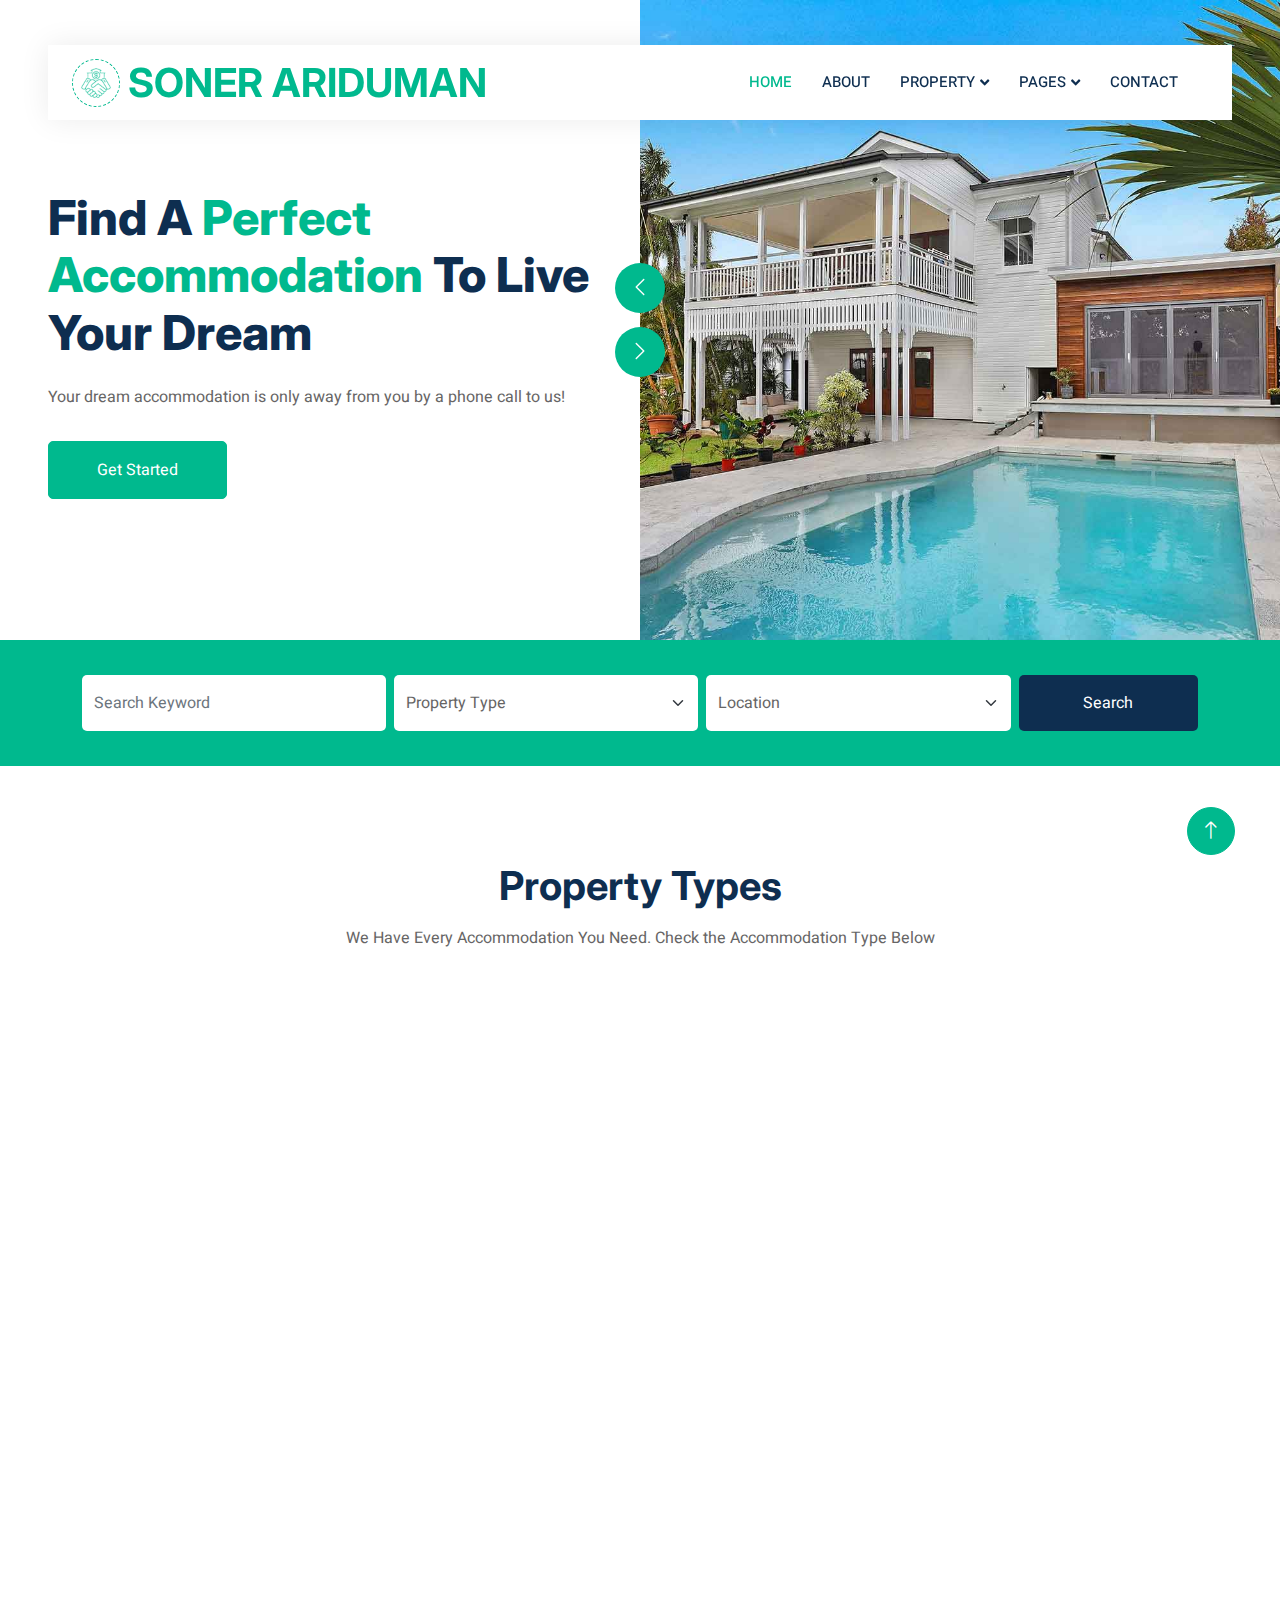
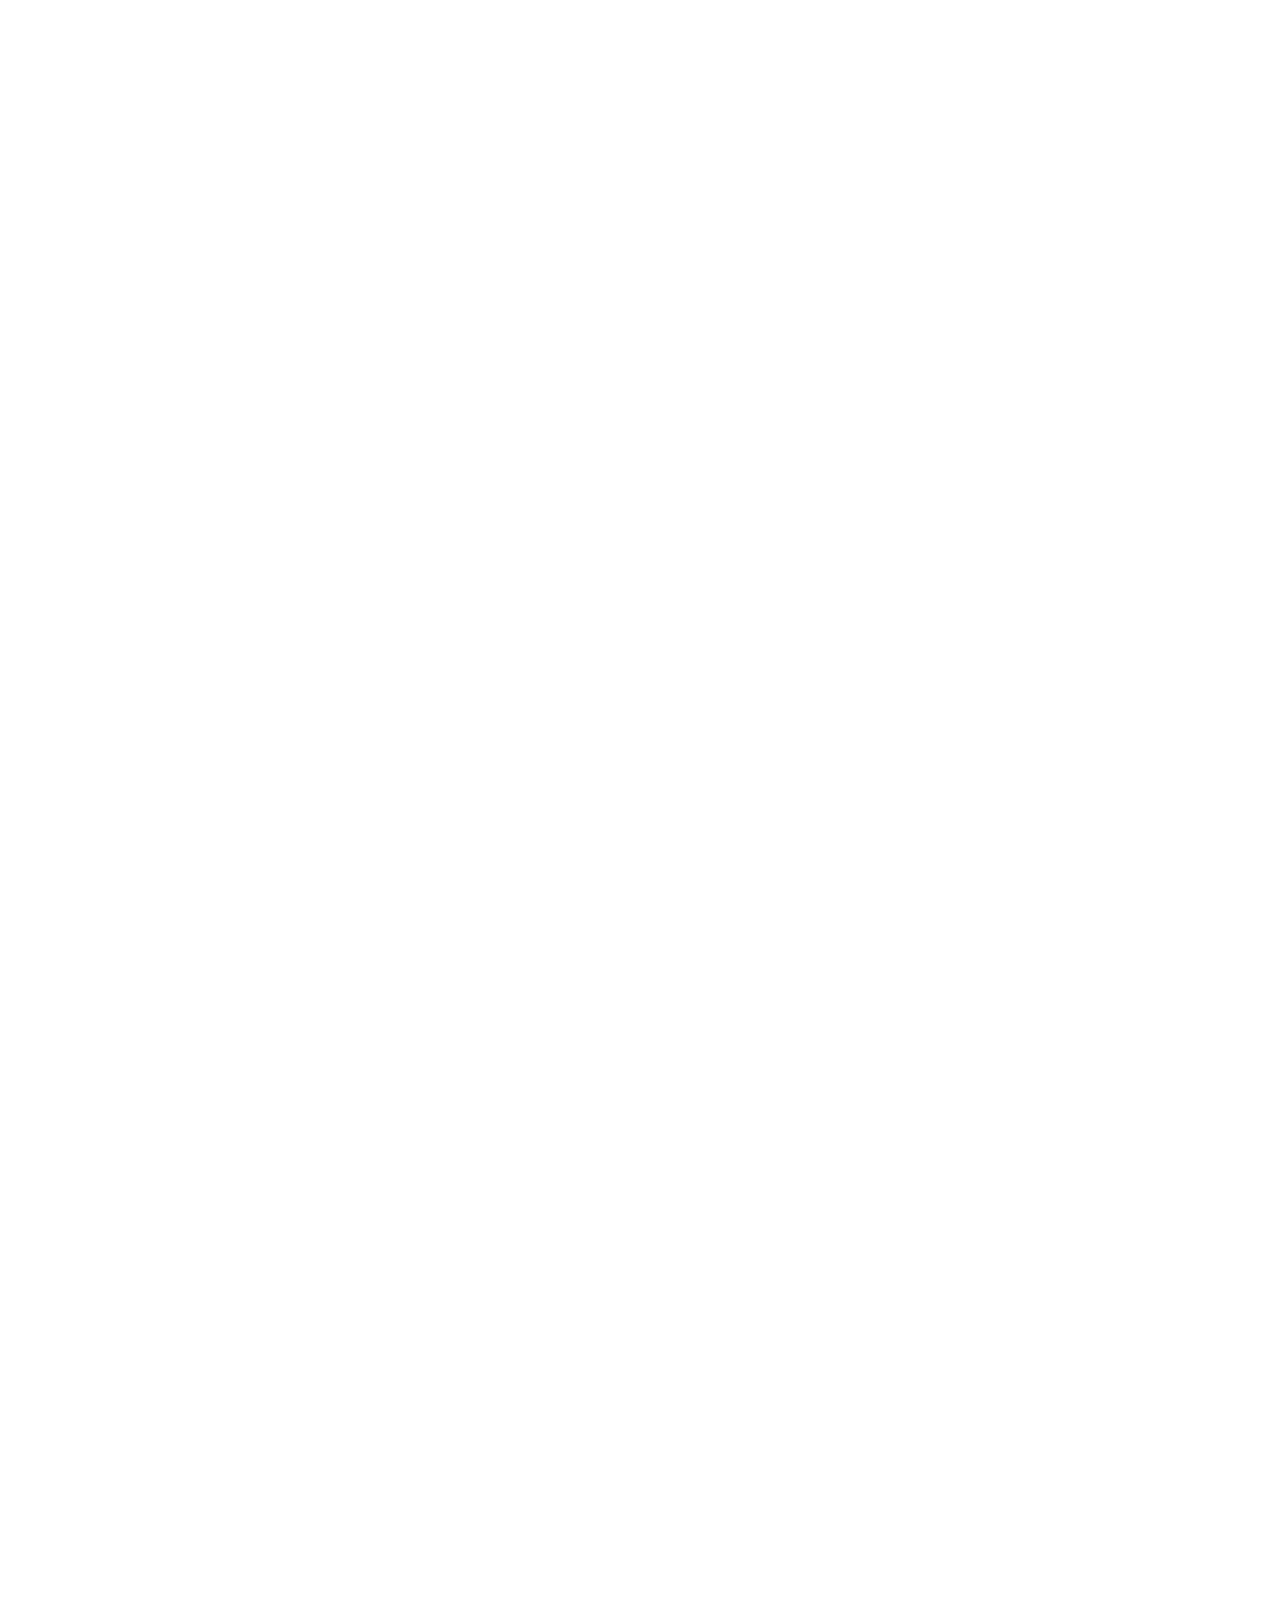
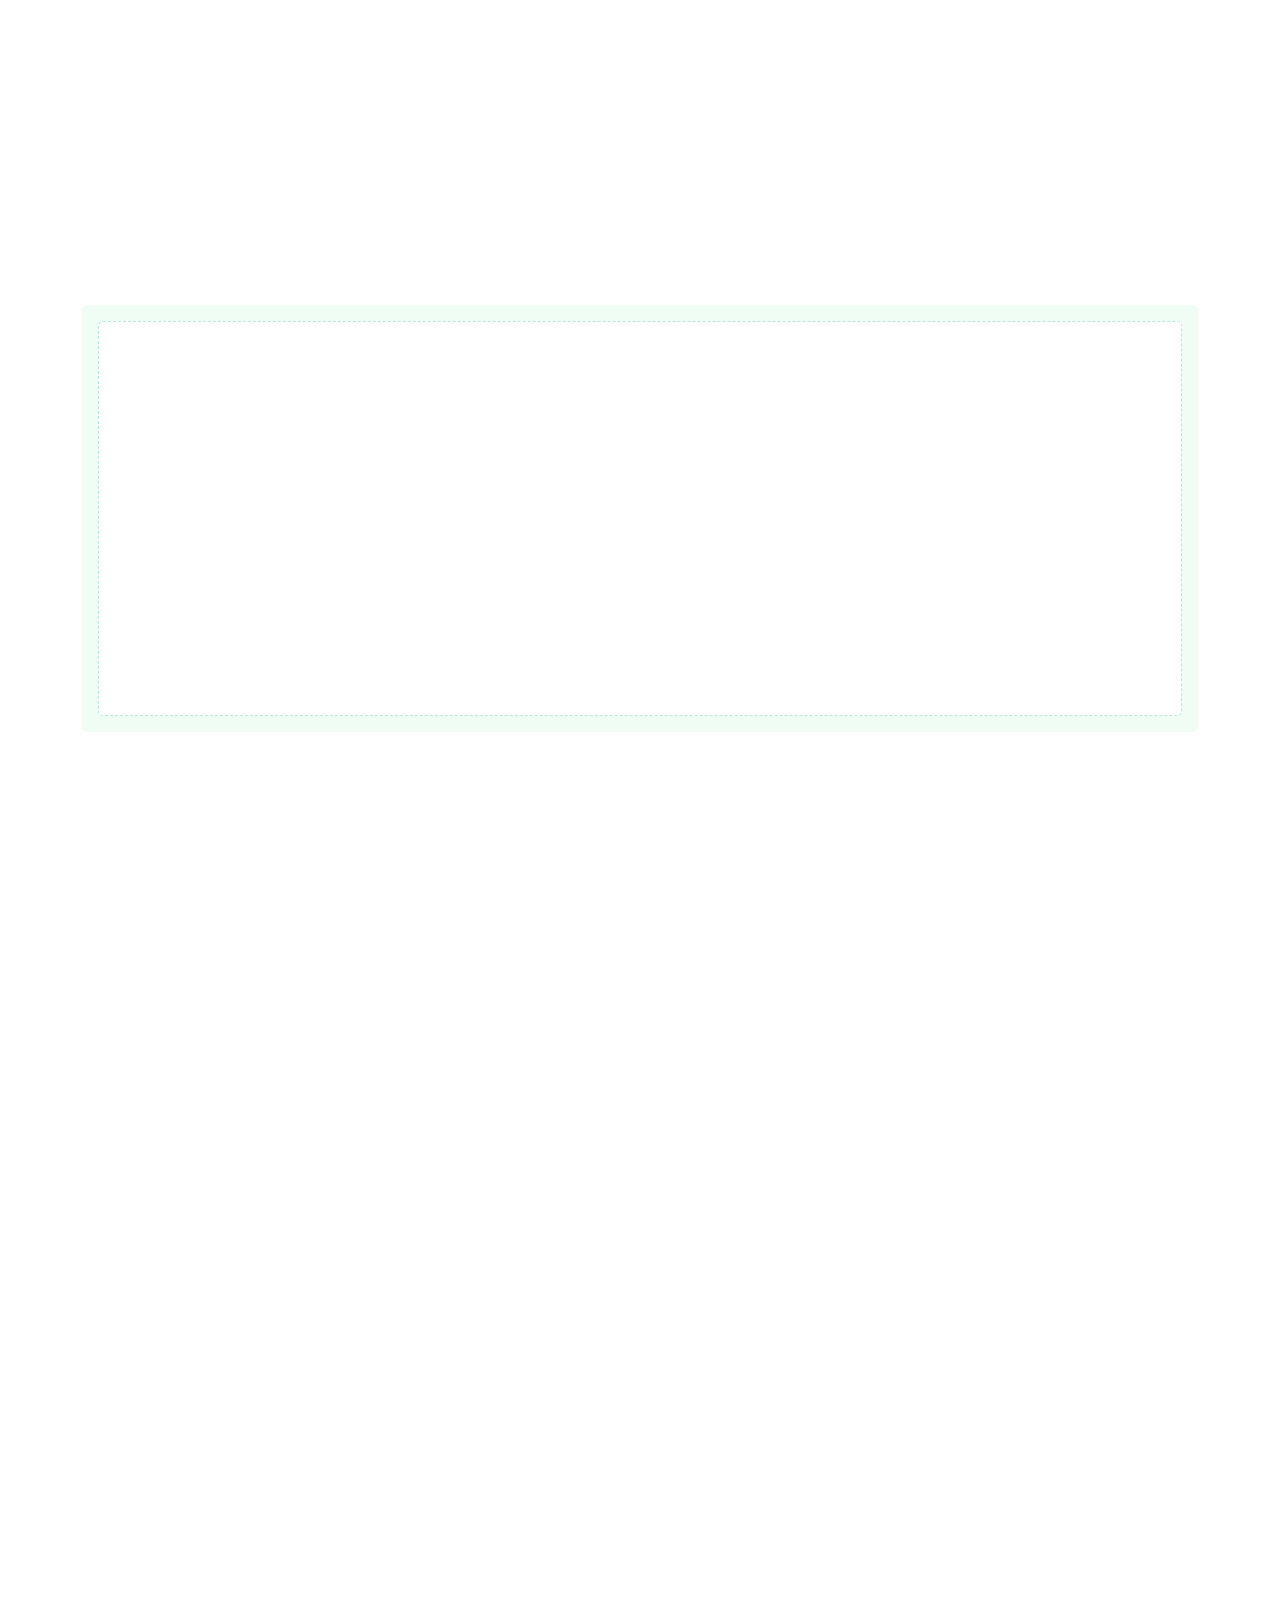
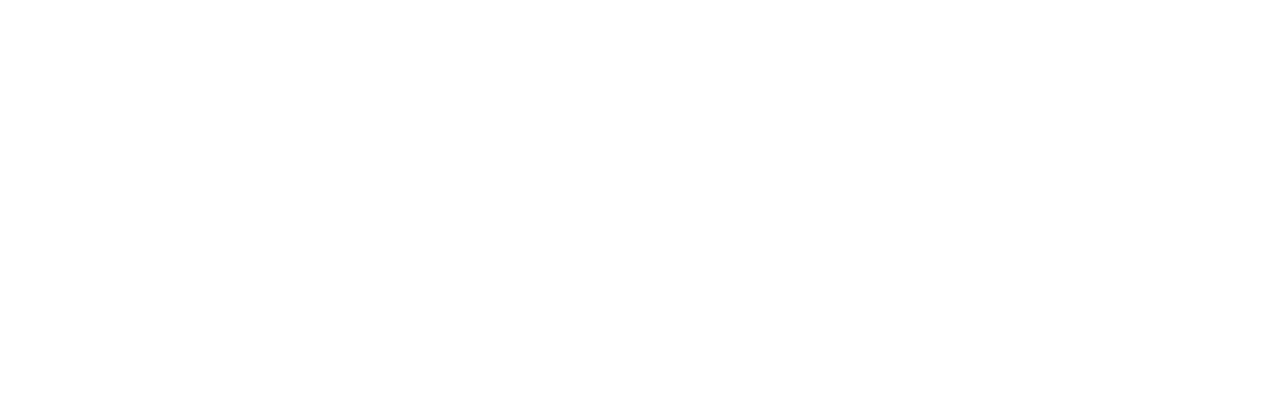
==== commit d1a96704: "General Review" ====
--- a/index.html
+++ b/index.html
@@ -3,7 +3,7 @@
 
 <head>
     <meta charset="utf-8">
-    <title>Makaan - Real Estate HTML Template</title>
+    <title>SONER ARIDUMAN - Real Estate Agency</title>
     <meta content="width=device-width, initial-scale=1.0" name="viewport">
     <meta content="" name="keywords">
     <meta content="" name="description">
@@ -49,7 +49,7 @@
                     <div class="icon p-2 me-2">
                         <img class="img-fluid" src="img/icon-deal.png" alt="Icon" style="width: 30px; height: 30px;">
                     </div>
-                    <h1 class="m-0 text-primary">Makaan</h1>
+                    <h1 class="m-0 text-primary">SONER ARIDUMAN</h1>
                 </a>
                 <button type="button" class="navbar-toggler" data-bs-toggle="collapse" data-bs-target="#navbarCollapse">
                     <span class="navbar-toggler-icon"></span>
@@ -74,9 +74,7 @@
                             </div>
                         </div>
                         <a href="contact.html" class="nav-item nav-link">Contact</a>
-                    </div>
-                    <a href="" class="btn btn-primary px-3 d-none d-lg-flex">Add Property</a>
-                </div>
+                    
             </nav>
         </div>
         <!-- Navbar End -->
@@ -86,10 +84,9 @@
         <div class="container-fluid header bg-white p-0">
             <div class="row g-0 align-items-center flex-column-reverse flex-md-row">
                 <div class="col-md-6 p-5 mt-lg-5">
-                    <h1 class="display-5 animated fadeIn mb-4">Find A <span class="text-primary">Perfect Home</span> To Live With Your Family</h1>
-                    <p class="animated fadeIn mb-4 pb-2">Vero elitr justo clita lorem. Ipsum dolor at sed stet
-                        sit diam no. Kasd rebum ipsum et diam justo clita et kasd rebum sea elitr.</p>
-                    <a href="" class="btn btn-primary py-3 px-5 me-3 animated fadeIn">Get Started</a>
+                    <h1 class="display-5 animated fadeIn mb-4">Find A <span class="text-primary">Perfect Accommodation</span> To Live Your Dream</h1>
+                    <p class="animated fadeIn mb-4 pb-2">Your dream accommodation is only away from you by a phone call to us!</p>
+                    <a href="/property-list.html" class="btn btn-primary py-3 px-5 me-3 animated fadeIn">Get Started</a>
                 </div>
                 <div class="col-md-6 animated fadeIn">
                     <div class="owl-carousel header-carousel">
@@ -147,7 +144,7 @@
             <div class="container">
                 <div class="text-center mx-auto mb-5 wow fadeInUp" data-wow-delay="0.1s" style="max-width: 600px;">
                     <h1 class="mb-3">Property Types</h1>
-                    <p>Eirmod sed ipsum dolor sit rebum labore magna erat. Tempor ut dolore lorem kasd vero ipsum sit eirmod sit. Ipsum diam justo sed rebum vero dolor duo.</p>
+                    <p>We Have Every Accommodation You Need. Check the Accommodation Type Below</p>
                 </div>
                 <div class="row g-4">
                     <div class="col-lg-3 col-sm-6 wow fadeInUp" data-wow-delay="0.1s">
@@ -157,7 +154,7 @@
                                     <img class="img-fluid" src="img/icon-apartment.png" alt="Icon">
                                 </div>
                                 <h6>Apartment</h6>
-                                <span>123 Properties</span>
+                                <span>Needs to be replaced with number from database</span>
                             </div>
                         </a>
                     </div>
@@ -168,7 +165,7 @@
                                     <img class="img-fluid" src="img/icon-villa.png" alt="Icon">
                                 </div>
                                 <h6>Villa</h6>
-                                <span>123 Properties</span>
+                                <span>Needs to be replaced with number from database</span>
                             </div>
                         </a>
                     </div>
@@ -179,7 +176,7 @@
                                     <img class="img-fluid" src="img/icon-house.png" alt="Icon">
                                 </div>
                                 <h6>Home</h6>
-                                <span>123 Properties</span>
+                                <span>Needs to be replaced with number from database</span>
                             </div>
                         </a>
                     </div>
@@ -190,7 +187,7 @@
                                     <img class="img-fluid" src="img/icon-housing.png" alt="Icon">
                                 </div>
                                 <h6>Office</h6>
-                                <span>123 Properties</span>
+                                <span>Needs to be replaced with number from database</span>
                             </div>
                         </a>
                     </div>
@@ -201,7 +198,7 @@
                                     <img class="img-fluid" src="img/icon-building.png" alt="Icon">
                                 </div>
                                 <h6>Building</h6>
-                                <span>123 Properties</span>
+                                <span>Needs to be replaced with number from database</span>
                             </div>
                         </a>
                     </div>
@@ -212,7 +209,7 @@
                                     <img class="img-fluid" src="img/icon-neighborhood.png" alt="Icon">
                                 </div>
                                 <h6>Townhouse</h6>
-                                <span>123 Properties</span>
+                                <span>Needs to be replaced with number from database</span>
                             </div>
                         </a>
                     </div>
@@ -223,7 +220,7 @@
                                     <img class="img-fluid" src="img/icon-condominium.png" alt="Icon">
                                 </div>
                                 <h6>Shop</h6>
-                                <span>123 Properties</span>
+                                <span>Needs to be replaced with number from database</span>
                             </div>
                         </a>
                     </div>
@@ -234,7 +231,7 @@
                                     <img class="img-fluid" src="img/icon-luxury.png" alt="Icon">
                                 </div>
                                 <h6>Garage</h6>
-                                <span>123 Properties</span>
+                                <span>Needs to be replaced with number from database</span>
                             </div>
                         </a>
                     </div>
@@ -255,11 +252,11 @@
                     </div>
                     <div class="col-lg-6 wow fadeIn" data-wow-delay="0.5s">
                         <h1 class="mb-4">#1 Place To Find The Perfect Property</h1>
-                        <p class="mb-4">Tempor erat elitr rebum at clita. Diam dolor diam ipsum sit. Aliqu diam amet diam et eos. Clita erat ipsum et lorem et sit, sed stet lorem sit clita duo justo magna dolore erat amet</p>
-                        <p><i class="fa fa-check text-primary me-3"></i>Tempor erat elitr rebum at clita</p>
-                        <p><i class="fa fa-check text-primary me-3"></i>Aliqu diam amet diam et eos</p>
-                        <p><i class="fa fa-check text-primary me-3"></i>Clita duo justo magna dolore erat amet</p>
-                        <a class="btn btn-primary py-3 px-5 mt-3" href="">Read More</a>
+                        <p class="mb-4">Some Fancy Lines</p>
+                        <p><i class="fa fa-check text-primary me-3"></i>Fancy Line 1 Tayran</p>
+                        <p><i class="fa fa-check text-primary me-3"></i>Fancy Line 2 Tayran</p>
+                        <p><i class="fa fa-check text-primary me-3"></i>Fancy Line 3 Tayran</p>
+                        <a class="btn btn-primary py-3 px-5 mt-3" href="">Read More Fancy Line Tayran</a>
                     </div>
                 </div>
             </div>
@@ -274,7 +271,7 @@
                     <div class="col-lg-6">
                         <div class="text-start mx-auto mb-5 wow slideInLeft" data-wow-delay="0.1s">
                             <h1 class="mb-3">Property Listing</h1>
-                            <p>Eirmod sed ipsum dolor sit rebum labore magna erat. Tempor ut dolore lorem kasd vero ipsum sit eirmod sit diam justo sed rebum.</p>
+                            <p>Preview Of the Avaliable Accommodations.</p>
                         </div>
                     </div>
                     <div class="col-lg-6 text-start text-lg-end wow slideInRight" data-wow-delay="0.1s">
@@ -288,6 +285,9 @@
                             <li class="nav-item me-0">
                                 <a class="btn btn-outline-primary" data-bs-toggle="pill" href="#tab-3">For Rent</a>
                             </li>
+                            <li class="nav-item me-0">
+                                <a class="btn btn-outline-primary" data-bs-toggle="pill" href="#tab-4">For Daily Rent</a>
+                            </li>
                         </ul>
                     </div>
                 </div>
@@ -691,70 +691,63 @@
             <div class="container">
                 <div class="text-center mx-auto mb-5 wow fadeInUp" data-wow-delay="0.1s" style="max-width: 600px;">
                     <h1 class="mb-3">Property Agents</h1>
-                    <p>Eirmod sed ipsum dolor sit rebum labore magna erat. Tempor ut dolore lorem kasd vero ipsum sit eirmod sit. Ipsum diam justo sed rebum vero dolor duo.</p>
+                    <p>Meet Our Professional Team To Give Your Dream.</p>
                 </div>
                 <div class="row g-4">
                     <div class="col-lg-3 col-md-6 wow fadeInUp" data-wow-delay="0.1s">
                         <div class="team-item rounded overflow-hidden">
                             <div class="position-relative">
-                                <img class="img-fluid" src="img/team-1.jpg" alt="">
+                                <img class="img-fluid" src="img/1.png" alt="Faki Alp AriSonmez" >
                                 <div class="position-absolute start-50 top-100 translate-middle d-flex align-items-center">
-                                    <a class="btn btn-square mx-1" href=""><i class="fab fa-facebook-f"></i></a>
-                                    <a class="btn btn-square mx-1" href=""><i class="fab fa-twitter"></i></a>
-                                    <a class="btn btn-square mx-1" href=""><i class="fab fa-instagram"></i></a>
+                                    <a class="btn btn-square mx-1" href="https://www.linkedin.com/in/faki-tayran-ariduru-972773148/?originalSubdomain=tr" target="_blank"><i class="fab fa-linkedin-in"></i></a>
+                                    <a class="btn btn-square mx-1" href="https://www.instagram.com/fakitayran" target="_blank"><i class="fab fa-instagram"></i></a>
                                 </div>
                             </div>
                             <div class="text-center p-4 mt-3">
-                                <h5 class="fw-bold mb-0">Full Name</h5>
-                                <small>Designation</small>
+                                <h5 class="fw-bold mb-0">Faki Tayran Ariduru</h5>
+                                <small>Realtor</small>
                             </div>
                         </div>
                     </div>
                     <div class="col-lg-3 col-md-6 wow fadeInUp" data-wow-delay="0.3s">
                         <div class="team-item rounded overflow-hidden">
                             <div class="position-relative">
-                                <img class="img-fluid" src="img/team-2.jpg" alt="">
+                                <img class="img-fluid" src="img/1.png" alt="Mehmet Tayran SonAri" >
                                 <div class="position-absolute start-50 top-100 translate-middle d-flex align-items-center">
-                                    <a class="btn btn-square mx-1" href=""><i class="fab fa-facebook-f"></i></a>
-                                    <a class="btn btn-square mx-1" href=""><i class="fab fa-twitter"></i></a>
-                                    <a class="btn btn-square mx-1" href=""><i class="fab fa-instagram"></i></a>
+                                    <a class="btn btn-square mx-1" href="https://www.linkedin.com/in/mehmet-alp-sonmez/" target="_blank"><i class="fab fa-linkedin-in"></i></a>
                                 </div>
                             </div>
                             <div class="text-center p-4 mt-3">
-                                <h5 class="fw-bold mb-0">Full Name</h5>
-                                <small>Designation</small>
-                            </div>
-                        </div>
-                    </div>
-                    <div class="col-lg-3 col-md-6 wow fadeInUp" data-wow-delay="0.5s">
+                                <h5 class="fw-bold mb-0">Mehmet Alp Sonmez</h5>
+                                <small>Realtor</small>
+                            </div>
+                        </div>
+                    </div>
+                    <div class="col-lg-3 col-md-6 wow fadeInUp" data-wow-delay="0.3s">
                         <div class="team-item rounded overflow-hidden">
                             <div class="position-relative">
-                                <img class="img-fluid" src="img/team-3.jpg" alt="">
+                                <img class="img-fluid" src="img/2.png" alt="Mehmet Tayran SonAri" >
                                 <div class="position-absolute start-50 top-100 translate-middle d-flex align-items-center">
-                                    <a class="btn btn-square mx-1" href=""><i class="fab fa-facebook-f"></i></a>
-                                    <a class="btn btn-square mx-1" href=""><i class="fab fa-twitter"></i></a>
-                                    <a class="btn btn-square mx-1" href=""><i class="fab fa-instagram"></i></a>
+                                    <a class="btn btn-square mx-1" href="https://www.linkedin.com/in/mehmet-alp-sonmez/" target="_blank"><i class="fab fa-linkedin-in"></i></a>
                                 </div>
                             </div>
                             <div class="text-center p-4 mt-3">
-                                <h5 class="fw-bold mb-0">Full Name</h5>
-                                <small>Designation</small>
+                                <h5 class="fw-bold mb-0">Enes Karaduman</h5>
+                                <small>Realtor</small>
                             </div>
                         </div>
                     </div>
                     <div class="col-lg-3 col-md-6 wow fadeInUp" data-wow-delay="0.7s">
                         <div class="team-item rounded overflow-hidden">
                             <div class="position-relative">
-                                <img class="img-fluid" src="img/team-4.jpg" alt="">
+                                <img class="img-fluid" src="img/3.png" alt=""  >
                                 <div class="position-absolute start-50 top-100 translate-middle d-flex align-items-center">
-                                    <a class="btn btn-square mx-1" href=""><i class="fab fa-facebook-f"></i></a>
-                                    <a class="btn btn-square mx-1" href=""><i class="fab fa-twitter"></i></a>
-                                    <a class="btn btn-square mx-1" href=""><i class="fab fa-instagram"></i></a>
+                                    <a class="btn btn-square mx-1" href="https://www.linkedin.com/in/enes-karaduman-434b7b145/?originalSubdomain=uk" target="_blank"><i class="fab fa-linkedin-in"></i></a>
                                 </div>
                             </div>
                             <div class="text-center p-4 mt-3">
-                                <h5 class="fw-bold mb-0">Full Name</h5>
-                                <small>Designation</small>
+                                <h5 class="fw-bold mb-0">Saban Erdogan</h5>
+                                <small>Realtor</small>
                             </div>
                         </div>
                     </div>
@@ -769,41 +762,41 @@
             <div class="container">
                 <div class="text-center mx-auto mb-5 wow fadeInUp" data-wow-delay="0.1s" style="max-width: 600px;">
                     <h1 class="mb-3">Our Clients Say!</h1>
-                    <p>Eirmod sed ipsum dolor sit rebum labore magna erat. Tempor ut dolore lorem kasd vero ipsum sit eirmod sit. Ipsum diam justo sed rebum vero dolor duo.</p>
+                    <p>Customers' satisfaction is priority and time to know about our happy customers!</p>
                 </div>
                 <div class="owl-carousel testimonial-carousel wow fadeInUp" data-wow-delay="0.1s">
                     <div class="testimonial-item bg-light rounded p-3">
                         <div class="bg-white border rounded p-4">
-                            <p>Tempor stet labore dolor clita stet diam amet ipsum dolor duo ipsum rebum stet dolor amet diam stet. Est stet ea lorem amet est kasd kasd erat eos</p>
+                            <p>Faki Tayran Ariduru is the best realtor!!</p>
                             <div class="d-flex align-items-center">
-                                <img class="img-fluid flex-shrink-0 rounded" src="img/testimonial-1.jpg" style="width: 45px; height: 45px;">
+                                <img class="img-fluid flex-shrink-0 rounded" src="img/1.png" style="width: 45px; height: 45px;">
                                 <div class="ps-3">
-                                    <h6 class="fw-bold mb-1">Client Name</h6>
-                                    <small>Profession</small>
+                                    <h6 class="fw-bold mb-1">Faki Tayran Ariduru</h6>
+                                    <small>Senior Full Stack Developer</small>
                                 </div>
                             </div>
                         </div>
                     </div>
                     <div class="testimonial-item bg-light rounded p-3">
                         <div class="bg-white border rounded p-4">
-                            <p>Tempor stet labore dolor clita stet diam amet ipsum dolor duo ipsum rebum stet dolor amet diam stet. Est stet ea lorem amet est kasd kasd erat eos</p>
+                            <p>Mehmet Alp Sonmez is the best realtor!!</p>
                             <div class="d-flex align-items-center">
-                                <img class="img-fluid flex-shrink-0 rounded" src="img/testimonial-2.jpg" style="width: 45px; height: 45px;">
+                                <img class="img-fluid flex-shrink-0 rounded" src="img/1.png" style="width: 45px; height: 45px;">
                                 <div class="ps-3">
-                                    <h6 class="fw-bold mb-1">Client Name</h6>
-                                    <small>Profession</small>
+                                    <h6 class="fw-bold mb-1">Mehmet Alp Sonmez</h6>
+                                    <small>iOS Developer</small>
                                 </div>
                             </div>
                         </div>
                     </div>
                     <div class="testimonial-item bg-light rounded p-3">
                         <div class="bg-white border rounded p-4">
-                            <p>Tempor stet labore dolor clita stet diam amet ipsum dolor duo ipsum rebum stet dolor amet diam stet. Est stet ea lorem amet est kasd kasd erat eos</p>
+                            <p>Enes Karaduman is the best realtor!!</p>
                             <div class="d-flex align-items-center">
-                                <img class="img-fluid flex-shrink-0 rounded" src="img/testimonial-3.jpg" style="width: 45px; height: 45px;">
+                                <img class="img-fluid flex-shrink-0 rounded" src="img/2.png" style="width: 45px; height: 45px;">
                                 <div class="ps-3">
-                                    <h6 class="fw-bold mb-1">Client Name</h6>
-                                    <small>Profession</small>
+                                    <h6 class="fw-bold mb-1">Enes Karaduman</h6>
+                                    <small>Software Developer</small>
                                 </div>
                             </div>
                         </div>
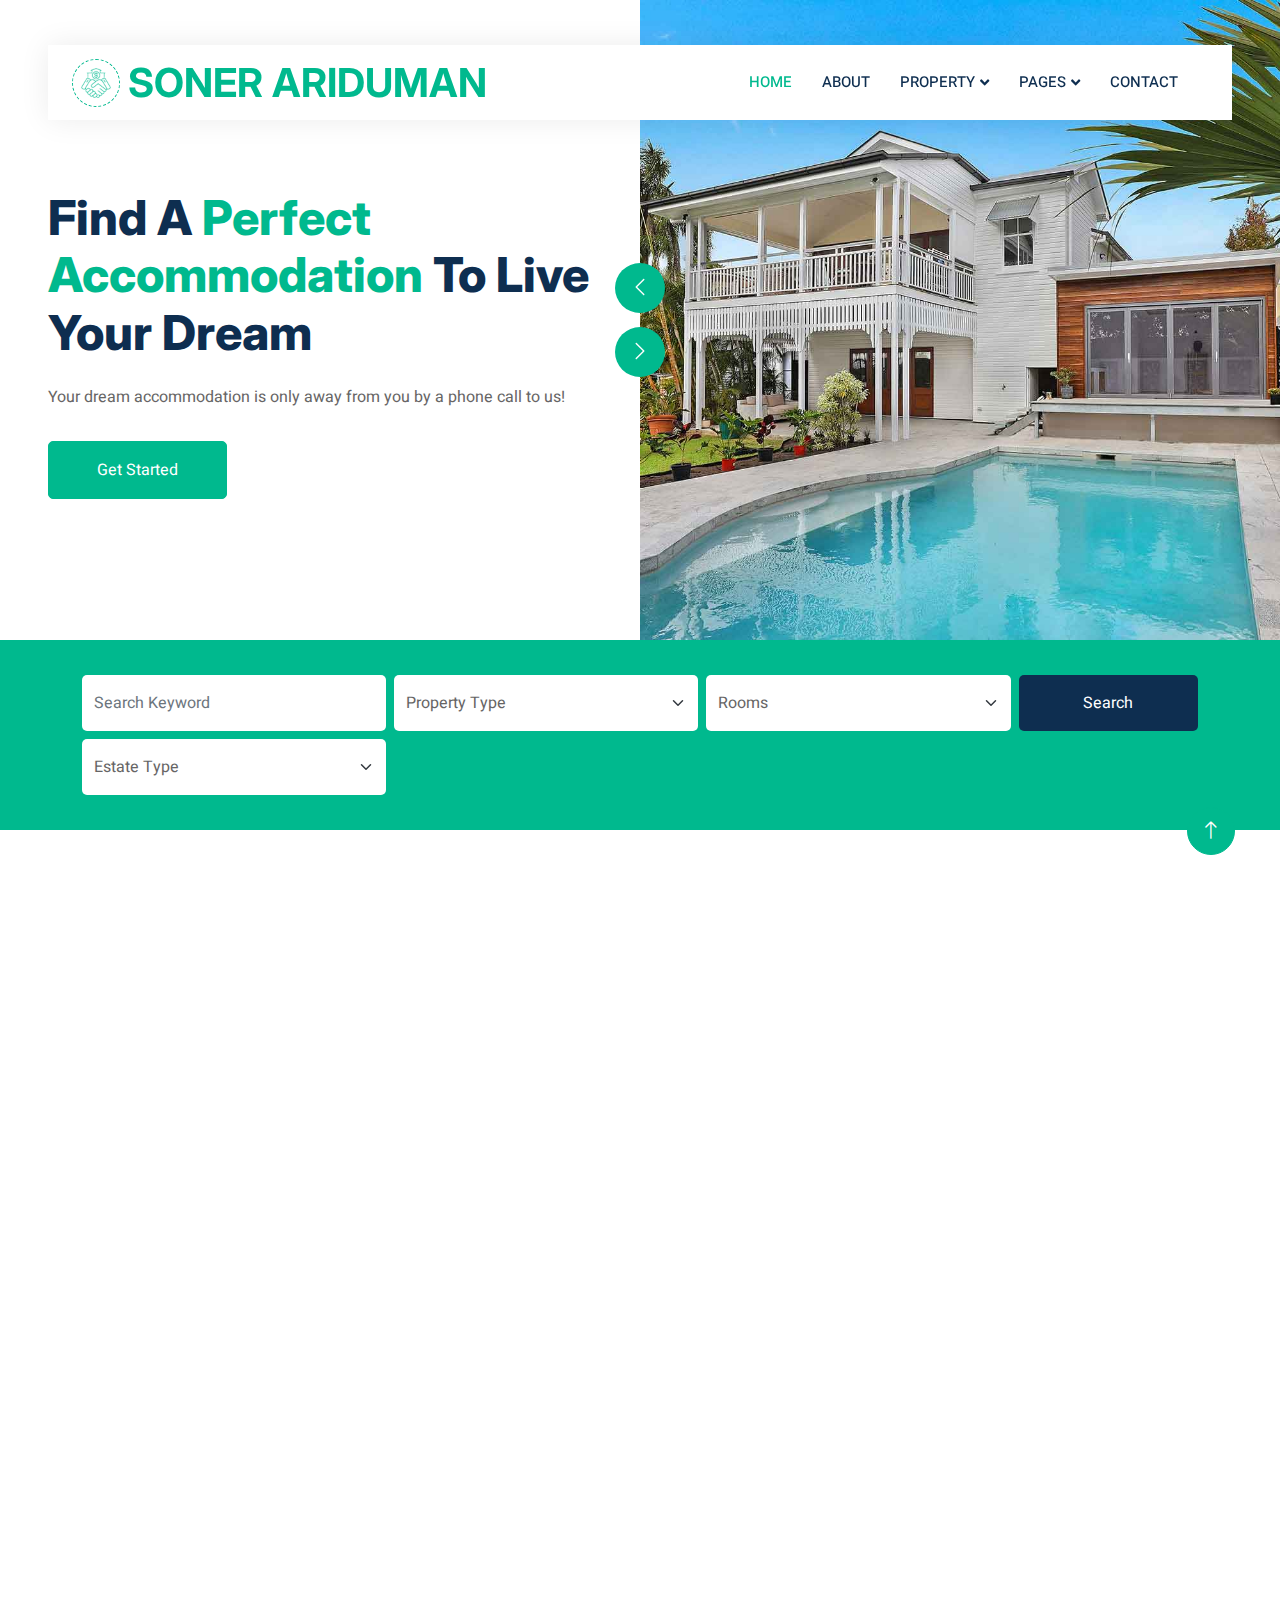
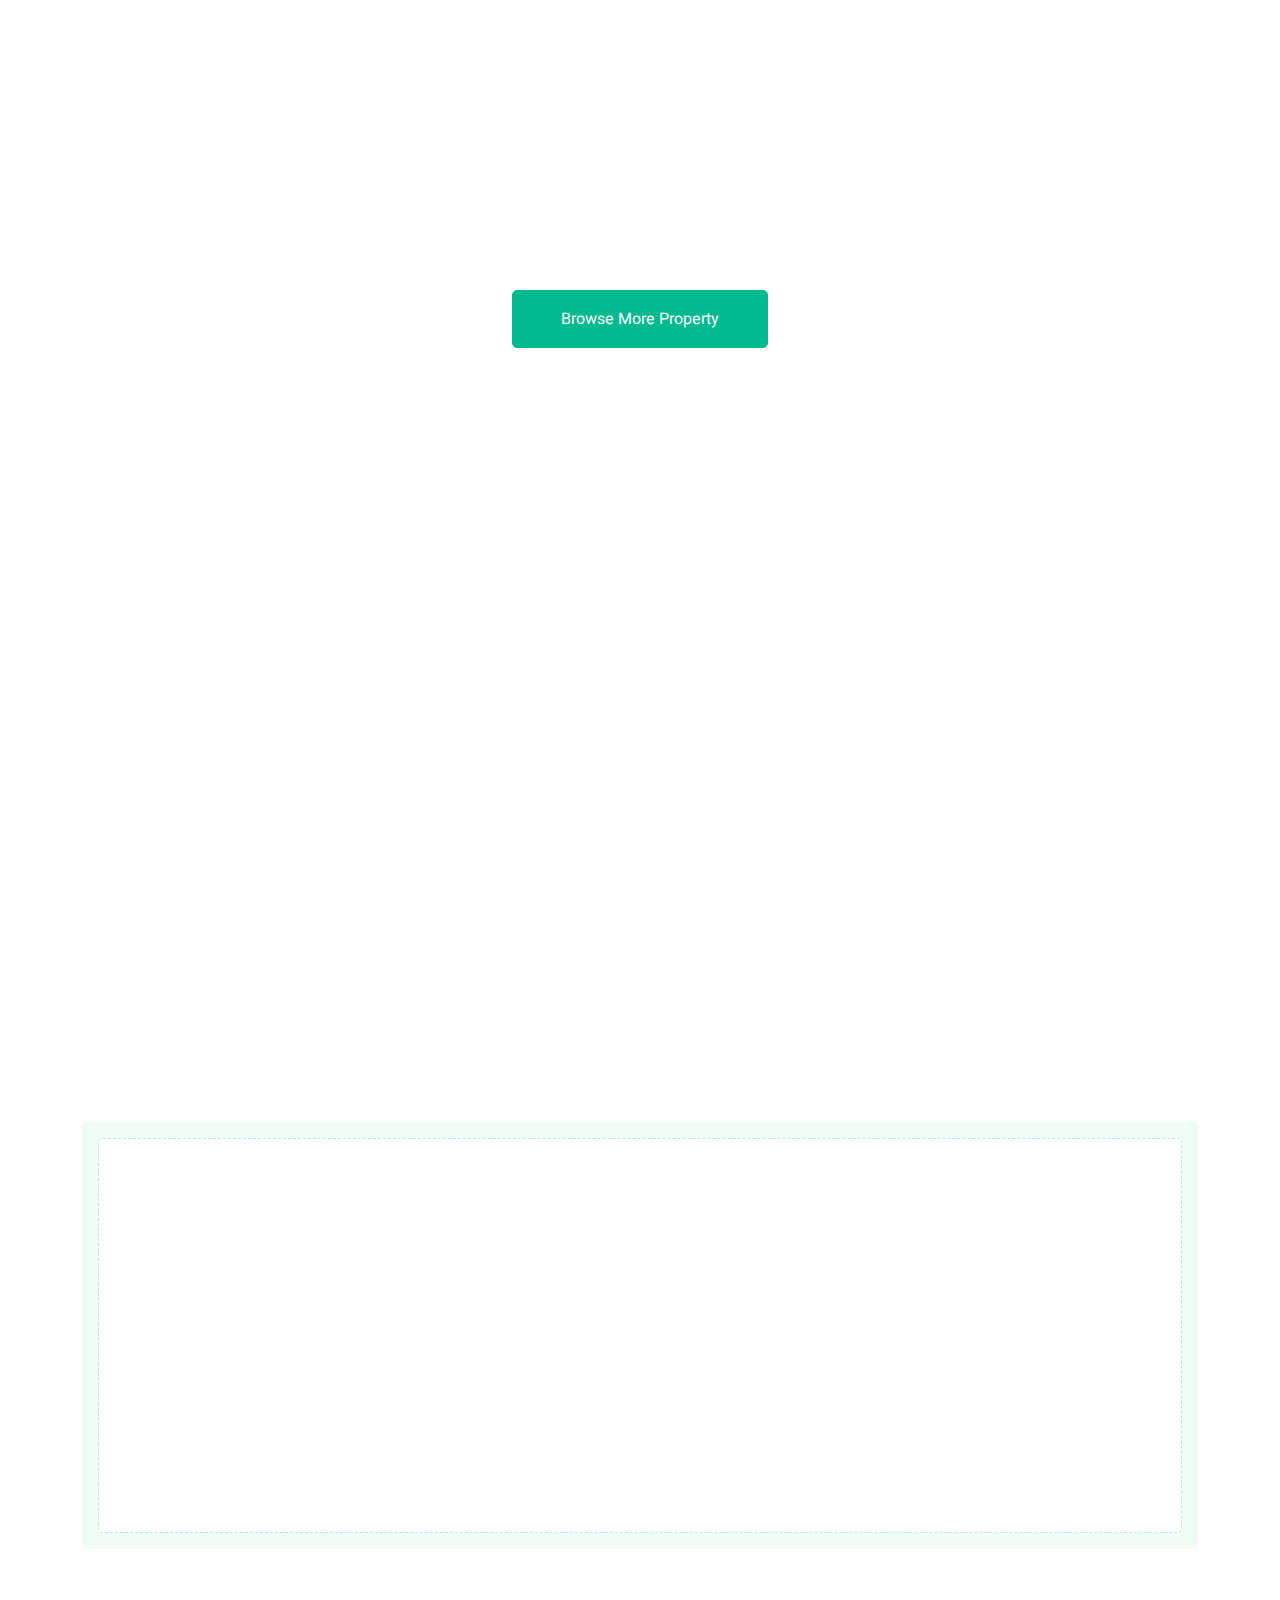
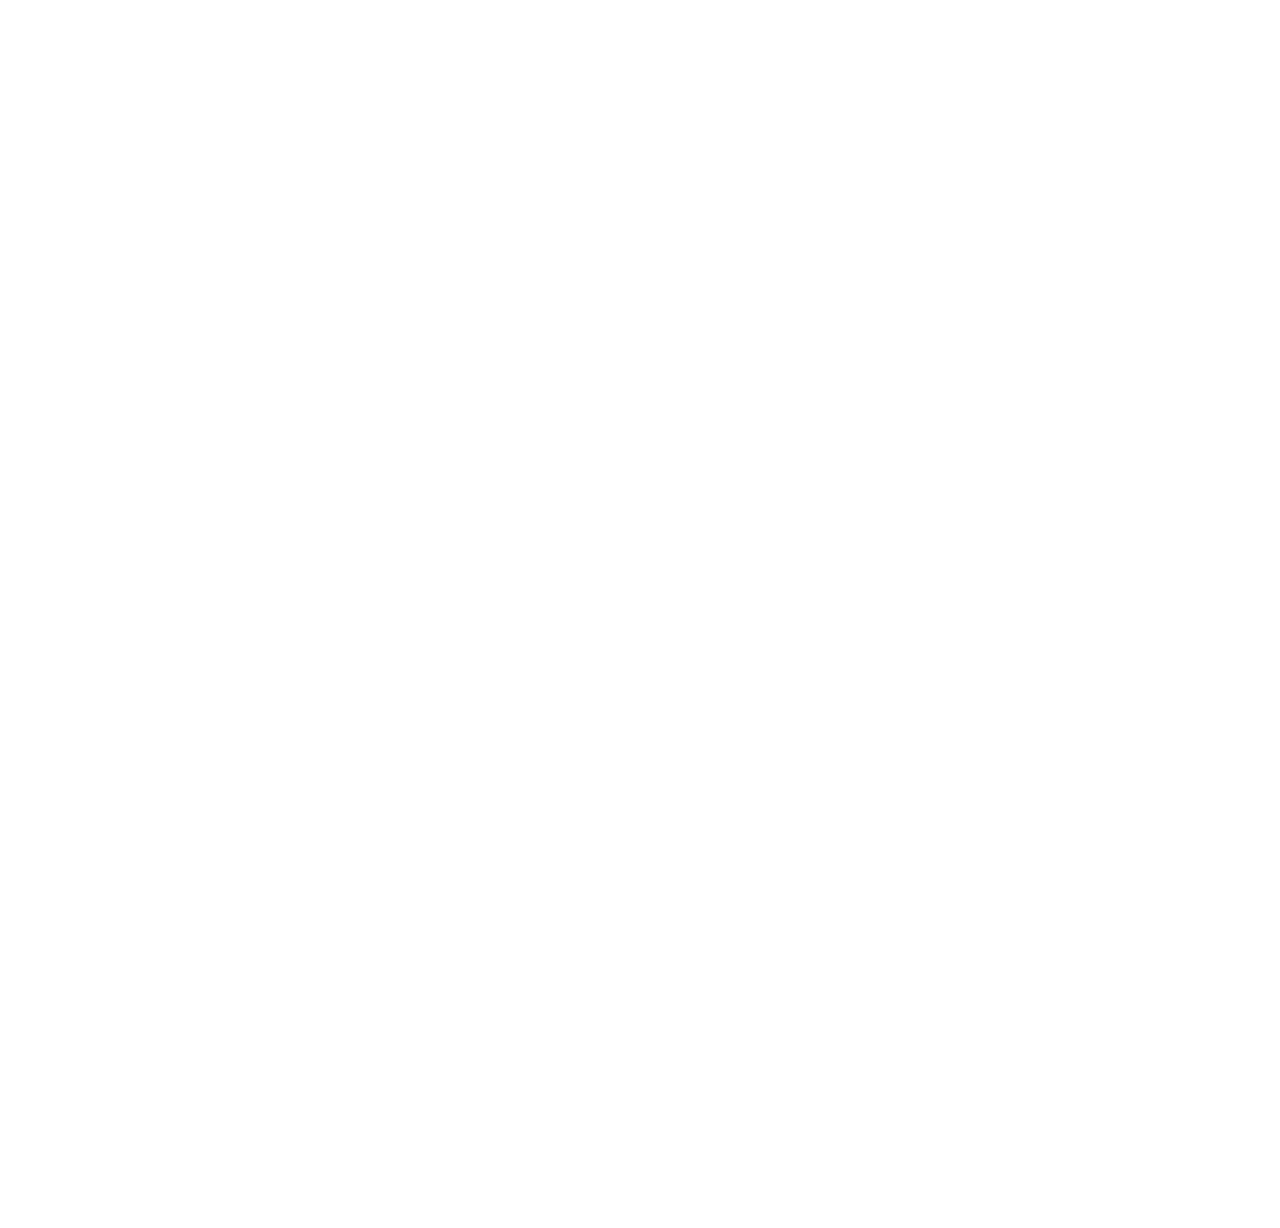
==== commit ce7a730e: "Dummy Modal and Carousel" ====
--- a/index.html
+++ b/index.html
@@ -115,18 +115,42 @@
                             <div class="col-md-4">
                                 <select class="form-select border-0 py-3">
                                     <option selected>Property Type</option>
-                                    <option value="1">Property Type 1</option>
-                                    <option value="2">Property Type 2</option>
-                                    <option value="3">Property Type 3</option>
+                                    <option value="0">Apartment</option>
+                                    <option value="1">Villa</option>
+                                    <option value="2">Home</option>
+                                    <option value="3">Office</option>
+                                    <option value="4">Building</option>
+                                    <option value="5">TownHouse</option>
+                                    <option value="6">Shop</option>
+                                    <option value="7">Garage</option>
+                                    
                                 </select>
                             </div>
                             <div class="col-md-4">
                                 <select class="form-select border-0 py-3">
-                                    <option selected>Location</option>
-                                    <option value="1">Location 1</option>
-                                    <option value="2">Location 2</option>
-                                    <option value="3">Location 3</option>
+                                    <option selected>Rooms</option>
+                                    <option value="0">1+1</option>
+                                    <option value="1">2+1</option>
+                                    <option value="2">3+1</option>
+                                    <option value="0">4+1</option>
+                                    <option value="1">5+1</option>
+                                    <option value="2">6+1</option>
+                                    <option value="1">7+1</option>
+                                    <option value="2">8+1</option>
+                                    <option value="1">9+1</option>
+                                    <option value="2">10+1</option>
+                                    
                                 </select>
+
+                            </div>
+                            <div class="col-md-4">
+                                <select class="form-select border-0 py-3">
+                                    <option selected>Estate Type</option>
+                                    <option value="0">For Sale</option>
+                                    <option value="1">For Rent</option>
+                                    <option value="2">Daily Rent</option>
+                                </select>
+
                             </div>
                         </div>
                     </div>
@@ -239,6 +263,51 @@
             </div>
         </div>
         <!-- Category End -->
+
+                <!-- Property List Start -->
+
+                <div class="container-xxl py-5">
+                    <div class="container">
+                        <div class="row g-0 gx-5 align-items-end">
+                            <div class="col-lg-6">
+                                <div class="text-start mx-auto mb-5 wow slideInLeft" data-wow-delay="0.1s">
+                                    <h1 class="mb-3">Property Listing</h1>
+                                    <p>Eirmod sed ipsum dolor sit rebum labore magna erat. Tempor ut dolore lorem kasd vero ipsum sit eirmod sit diam justo sed rebum.</p>
+                                </div>
+                            </div>
+                            <div class="col-lg-6 text-start text-lg-end wow slideInRight" data-wow-delay="0.1s">
+                                <ul class="nav nav-pills d-inline-flex justify-content-end mb-5">
+                                    <li class="nav-item me-2">
+                                        <a class="btn btn-outline-primary active" data-bs-toggle="pill" href="#tab-1">Featured</a>
+                                    </li>
+                                    <li class="nav-item me-2">
+                                        <a class="btn btn-outline-primary" data-bs-toggle="pill" href="#tab-2">For Sell</a>
+                                    </li>
+                                    <li class="nav-item me-2">
+                                        <a class="btn btn-outline-primary" data-bs-toggle="pill" href="#tab-3">For Rent</a>
+                                    </li>
+                                    <li class="nav-item me-0">
+                                        <a class="btn btn-outline-primary" data-bs-toggle="pill" href="#tab-3">For Daily Rent</a>
+                                    </li>
+                                </ul>
+                            </div>
+                        </div>
+                        <div class="tab-content">
+                            <div id="tab-1" class="tab-pane fade show p-0 active">
+                                <div class="row g-4 properties" >
+                                   
+                                   
+                                </div>
+                                <br>
+                                <div class="col-12 text-center">
+                                    <a class="btn btn-primary py-3 px-5" href="">Browse More Property</a>
+                                </div>
+                            </div>
+                        </div>
+                    </div>
+                </div>
+                
+                <!-- Property List End -->
 
 
         <!-- About Start -->
@@ -262,403 +331,6 @@
             </div>
         </div>
         <!-- About End -->
-
-
-        <!-- Property List Start -->
-        <div class="container-xxl py-5">
-            <div class="container">
-                <div class="row g-0 gx-5 align-items-end">
-                    <div class="col-lg-6">
-                        <div class="text-start mx-auto mb-5 wow slideInLeft" data-wow-delay="0.1s">
-                            <h1 class="mb-3">Property Listing</h1>
-                            <p>Preview Of the Avaliable Accommodations.</p>
-                        </div>
-                    </div>
-                    <div class="col-lg-6 text-start text-lg-end wow slideInRight" data-wow-delay="0.1s">
-                        <ul class="nav nav-pills d-inline-flex justify-content-end mb-5">
-                            <li class="nav-item me-2">
-                                <a class="btn btn-outline-primary active" data-bs-toggle="pill" href="#tab-1">Featured</a>
-                            </li>
-                            <li class="nav-item me-2">
-                                <a class="btn btn-outline-primary" data-bs-toggle="pill" href="#tab-2">For Sell</a>
-                            </li>
-                            <li class="nav-item me-0">
-                                <a class="btn btn-outline-primary" data-bs-toggle="pill" href="#tab-3">For Rent</a>
-                            </li>
-                            <li class="nav-item me-0">
-                                <a class="btn btn-outline-primary" data-bs-toggle="pill" href="#tab-4">For Daily Rent</a>
-                            </li>
-                        </ul>
-                    </div>
-                </div>
-                <div class="tab-content">
-                    <div id="tab-1" class="tab-pane fade show p-0 active">
-                        <div class="row g-4">
-                            <div class="col-lg-4 col-md-6 wow fadeInUp" data-wow-delay="0.1s">
-                                <div class="property-item rounded overflow-hidden">
-                                    <div class="position-relative overflow-hidden">
-                                        <a href=""><img class="img-fluid" src="img/property-1.jpg" alt=""></a>
-                                        <div class="bg-primary rounded text-white position-absolute start-0 top-0 m-4 py-1 px-3">For Sell</div>
-                                        <div class="bg-white rounded-top text-primary position-absolute start-0 bottom-0 mx-4 pt-1 px-3">Appartment</div>
-                                    </div>
-                                    <div class="p-4 pb-0">
-                                        <h5 class="text-primary mb-3">$12,345</h5>
-                                        <a class="d-block h5 mb-2" href="">Golden Urban House For Sell</a>
-                                        <p><i class="fa fa-map-marker-alt text-primary me-2"></i>123 Street, New York, USA</p>
-                                    </div>
-                                    <div class="d-flex border-top">
-                                        <small class="flex-fill text-center border-end py-2"><i class="fa fa-ruler-combined text-primary me-2"></i>1000 Sqft</small>
-                                        <small class="flex-fill text-center border-end py-2"><i class="fa fa-bed text-primary me-2"></i>3 Bed</small>
-                                        <small class="flex-fill text-center py-2"><i class="fa fa-bath text-primary me-2"></i>2 Bath</small>
-                                    </div>
-                                </div>
-                            </div>
-                            <div class="col-lg-4 col-md-6 wow fadeInUp" data-wow-delay="0.3s">
-                                <div class="property-item rounded overflow-hidden">
-                                    <div class="position-relative overflow-hidden">
-                                        <a href=""><img class="img-fluid" src="img/property-2.jpg" alt=""></a>
-                                        <div class="bg-primary rounded text-white position-absolute start-0 top-0 m-4 py-1 px-3">For Rent</div>
-                                        <div class="bg-white rounded-top text-primary position-absolute start-0 bottom-0 mx-4 pt-1 px-3">Villa</div>
-                                    </div>
-                                    <div class="p-4 pb-0">
-                                        <h5 class="text-primary mb-3">$12,345</h5>
-                                        <a class="d-block h5 mb-2" href="">Golden Urban House For Sell</a>
-                                        <p><i class="fa fa-map-marker-alt text-primary me-2"></i>123 Street, New York, USA</p>
-                                    </div>
-                                    <div class="d-flex border-top">
-                                        <small class="flex-fill text-center border-end py-2"><i class="fa fa-ruler-combined text-primary me-2"></i>1000 Sqft</small>
-                                        <small class="flex-fill text-center border-end py-2"><i class="fa fa-bed text-primary me-2"></i>3 Bed</small>
-                                        <small class="flex-fill text-center py-2"><i class="fa fa-bath text-primary me-2"></i>2 Bath</small>
-                                    </div>
-                                </div>
-                            </div>
-                            <div class="col-lg-4 col-md-6 wow fadeInUp" data-wow-delay="0.5s">
-                                <div class="property-item rounded overflow-hidden">
-                                    <div class="position-relative overflow-hidden">
-                                        <a href=""><img class="img-fluid" src="img/property-3.jpg" alt=""></a>
-                                        <div class="bg-primary rounded text-white position-absolute start-0 top-0 m-4 py-1 px-3">For Sell</div>
-                                        <div class="bg-white rounded-top text-primary position-absolute start-0 bottom-0 mx-4 pt-1 px-3">Office</div>
-                                    </div>
-                                    <div class="p-4 pb-0">
-                                        <h5 class="text-primary mb-3">$12,345</h5>
-                                        <a class="d-block h5 mb-2" href="">Golden Urban House For Sell</a>
-                                        <p><i class="fa fa-map-marker-alt text-primary me-2"></i>123 Street, New York, USA</p>
-                                    </div>
-                                    <div class="d-flex border-top">
-                                        <small class="flex-fill text-center border-end py-2"><i class="fa fa-ruler-combined text-primary me-2"></i>1000 Sqft</small>
-                                        <small class="flex-fill text-center border-end py-2"><i class="fa fa-bed text-primary me-2"></i>3 Bed</small>
-                                        <small class="flex-fill text-center py-2"><i class="fa fa-bath text-primary me-2"></i>2 Bath</small>
-                                    </div>
-                                </div>
-                            </div>
-                            <div class="col-lg-4 col-md-6 wow fadeInUp" data-wow-delay="0.1s">
-                                <div class="property-item rounded overflow-hidden">
-                                    <div class="position-relative overflow-hidden">
-                                        <a href=""><img class="img-fluid" src="img/property-4.jpg" alt=""></a>
-                                        <div class="bg-primary rounded text-white position-absolute start-0 top-0 m-4 py-1 px-3">For Rent</div>
-                                        <div class="bg-white rounded-top text-primary position-absolute start-0 bottom-0 mx-4 pt-1 px-3">Building</div>
-                                    </div>
-                                    <div class="p-4 pb-0">
-                                        <h5 class="text-primary mb-3">$12,345</h5>
-                                        <a class="d-block h5 mb-2" href="">Golden Urban House For Sell</a>
-                                        <p><i class="fa fa-map-marker-alt text-primary me-2"></i>123 Street, New York, USA</p>
-                                    </div>
-                                    <div class="d-flex border-top">
-                                        <small class="flex-fill text-center border-end py-2"><i class="fa fa-ruler-combined text-primary me-2"></i>1000 Sqft</small>
-                                        <small class="flex-fill text-center border-end py-2"><i class="fa fa-bed text-primary me-2"></i>3 Bed</small>
-                                        <small class="flex-fill text-center py-2"><i class="fa fa-bath text-primary me-2"></i>2 Bath</small>
-                                    </div>
-                                </div>
-                            </div>
-                            <div class="col-lg-4 col-md-6 wow fadeInUp" data-wow-delay="0.3s">
-                                <div class="property-item rounded overflow-hidden">
-                                    <div class="position-relative overflow-hidden">
-                                        <a href=""><img class="img-fluid" src="img/property-5.jpg" alt=""></a>
-                                        <div class="bg-primary rounded text-white position-absolute start-0 top-0 m-4 py-1 px-3">For Sell</div>
-                                        <div class="bg-white rounded-top text-primary position-absolute start-0 bottom-0 mx-4 pt-1 px-3">Home</div>
-                                    </div>
-                                    <div class="p-4 pb-0">
-                                        <h5 class="text-primary mb-3">$12,345</h5>
-                                        <a class="d-block h5 mb-2" href="">Golden Urban House For Sell</a>
-                                        <p><i class="fa fa-map-marker-alt text-primary me-2"></i>123 Street, New York, USA</p>
-                                    </div>
-                                    <div class="d-flex border-top">
-                                        <small class="flex-fill text-center border-end py-2"><i class="fa fa-ruler-combined text-primary me-2"></i>1000 Sqft</small>
-                                        <small class="flex-fill text-center border-end py-2"><i class="fa fa-bed text-primary me-2"></i>3 Bed</small>
-                                        <small class="flex-fill text-center py-2"><i class="fa fa-bath text-primary me-2"></i>2 Bath</small>
-                                    </div>
-                                </div>
-                            </div>
-                            <div class="col-lg-4 col-md-6 wow fadeInUp" data-wow-delay="0.5s">
-                                <div class="property-item rounded overflow-hidden">
-                                    <div class="position-relative overflow-hidden">
-                                        <a href=""><img class="img-fluid" src="img/property-6.jpg" alt=""></a>
-                                        <div class="bg-primary rounded text-white position-absolute start-0 top-0 m-4 py-1 px-3">For Rent</div>
-                                        <div class="bg-white rounded-top text-primary position-absolute start-0 bottom-0 mx-4 pt-1 px-3">Shop</div>
-                                    </div>
-                                    <div class="p-4 pb-0">
-                                        <h5 class="text-primary mb-3">$12,345</h5>
-                                        <a class="d-block h5 mb-2" href="">Golden Urban House For Sell</a>
-                                        <p><i class="fa fa-map-marker-alt text-primary me-2"></i>123 Street, New York, USA</p>
-                                    </div>
-                                    <div class="d-flex border-top">
-                                        <small class="flex-fill text-center border-end py-2"><i class="fa fa-ruler-combined text-primary me-2"></i>1000 Sqft</small>
-                                        <small class="flex-fill text-center border-end py-2"><i class="fa fa-bed text-primary me-2"></i>3 Bed</small>
-                                        <small class="flex-fill text-center py-2"><i class="fa fa-bath text-primary me-2"></i>2 Bath</small>
-                                    </div>
-                                </div>
-                            </div>
-                            <div class="col-12 text-center wow fadeInUp" data-wow-delay="0.1s">
-                                <a class="btn btn-primary py-3 px-5" href="">Browse More Property</a>
-                            </div>
-                        </div>
-                    </div>
-                    <div id="tab-2" class="tab-pane fade show p-0">
-                        <div class="row g-4">
-                            <div class="col-lg-4 col-md-6">
-                                <div class="property-item rounded overflow-hidden">
-                                    <div class="position-relative overflow-hidden">
-                                        <a href=""><img class="img-fluid" src="img/property-1.jpg" alt=""></a>
-                                        <div class="bg-primary rounded text-white position-absolute start-0 top-0 m-4 py-1 px-3">For Sell</div>
-                                        <div class="bg-white rounded-top text-primary position-absolute start-0 bottom-0 mx-4 pt-1 px-3">Appartment</div>
-                                    </div>
-                                    <div class="p-4 pb-0">
-                                        <h5 class="text-primary mb-3">$12,345</h5>
-                                        <a class="d-block h5 mb-2" href="">Golden Urban House For Sell</a>
-                                        <p><i class="fa fa-map-marker-alt text-primary me-2"></i>123 Street, New York, USA</p>
-                                    </div>
-                                    <div class="d-flex border-top">
-                                        <small class="flex-fill text-center border-end py-2"><i class="fa fa-ruler-combined text-primary me-2"></i>1000 Sqft</small>
-                                        <small class="flex-fill text-center border-end py-2"><i class="fa fa-bed text-primary me-2"></i>3 Bed</small>
-                                        <small class="flex-fill text-center py-2"><i class="fa fa-bath text-primary me-2"></i>2 Bath</small>
-                                    </div>
-                                </div>
-                            </div>
-                            <div class="col-lg-4 col-md-6">
-                                <div class="property-item rounded overflow-hidden">
-                                    <div class="position-relative overflow-hidden">
-                                        <a href=""><img class="img-fluid" src="img/property-2.jpg" alt=""></a>
-                                        <div class="bg-primary rounded text-white position-absolute start-0 top-0 m-4 py-1 px-3">For Rent</div>
-                                        <div class="bg-white rounded-top text-primary position-absolute start-0 bottom-0 mx-4 pt-1 px-3">Villa</div>
-                                    </div>
-                                    <div class="p-4 pb-0">
-                                        <h5 class="text-primary mb-3">$12,345</h5>
-                                        <a class="d-block h5 mb-2" href="">Golden Urban House For Sell</a>
-                                        <p><i class="fa fa-map-marker-alt text-primary me-2"></i>123 Street, New York, USA</p>
-                                    </div>
-                                    <div class="d-flex border-top">
-                                        <small class="flex-fill text-center border-end py-2"><i class="fa fa-ruler-combined text-primary me-2"></i>1000 Sqft</small>
-                                        <small class="flex-fill text-center border-end py-2"><i class="fa fa-bed text-primary me-2"></i>3 Bed</small>
-                                        <small class="flex-fill text-center py-2"><i class="fa fa-bath text-primary me-2"></i>2 Bath</small>
-                                    </div>
-                                </div>
-                            </div>
-                            <div class="col-lg-4 col-md-6">
-                                <div class="property-item rounded overflow-hidden">
-                                    <div class="position-relative overflow-hidden">
-                                        <a href=""><img class="img-fluid" src="img/property-3.jpg" alt=""></a>
-                                        <div class="bg-primary rounded text-white position-absolute start-0 top-0 m-4 py-1 px-3">For Sell</div>
-                                        <div class="bg-white rounded-top text-primary position-absolute start-0 bottom-0 mx-4 pt-1 px-3">Office</div>
-                                    </div>
-                                    <div class="p-4 pb-0">
-                                        <h5 class="text-primary mb-3">$12,345</h5>
-                                        <a class="d-block h5 mb-2" href="">Golden Urban House For Sell</a>
-                                        <p><i class="fa fa-map-marker-alt text-primary me-2"></i>123 Street, New York, USA</p>
-                                    </div>
-                                    <div class="d-flex border-top">
-                                        <small class="flex-fill text-center border-end py-2"><i class="fa fa-ruler-combined text-primary me-2"></i>1000 Sqft</small>
-                                        <small class="flex-fill text-center border-end py-2"><i class="fa fa-bed text-primary me-2"></i>3 Bed</small>
-                                        <small class="flex-fill text-center py-2"><i class="fa fa-bath text-primary me-2"></i>2 Bath</small>
-                                    </div>
-                                </div>
-                            </div>
-                            <div class="col-lg-4 col-md-6">
-                                <div class="property-item rounded overflow-hidden">
-                                    <div class="position-relative overflow-hidden">
-                                        <a href=""><img class="img-fluid" src="img/property-4.jpg" alt=""></a>
-                                        <div class="bg-primary rounded text-white position-absolute start-0 top-0 m-4 py-1 px-3">For Rent</div>
-                                        <div class="bg-white rounded-top text-primary position-absolute start-0 bottom-0 mx-4 pt-1 px-3">Building</div>
-                                    </div>
-                                    <div class="p-4 pb-0">
-                                        <h5 class="text-primary mb-3">$12,345</h5>
-                                        <a class="d-block h5 mb-2" href="">Golden Urban House For Sell</a>
-                                        <p><i class="fa fa-map-marker-alt text-primary me-2"></i>123 Street, New York, USA</p>
-                                    </div>
-                                    <div class="d-flex border-top">
-                                        <small class="flex-fill text-center border-end py-2"><i class="fa fa-ruler-combined text-primary me-2"></i>1000 Sqft</small>
-                                        <small class="flex-fill text-center border-end py-2"><i class="fa fa-bed text-primary me-2"></i>3 Bed</small>
-                                        <small class="flex-fill text-center py-2"><i class="fa fa-bath text-primary me-2"></i>2 Bath</small>
-                                    </div>
-                                </div>
-                            </div>
-                            <div class="col-lg-4 col-md-6">
-                                <div class="property-item rounded overflow-hidden">
-                                    <div class="position-relative overflow-hidden">
-                                        <a href=""><img class="img-fluid" src="img/property-5.jpg" alt=""></a>
-                                        <div class="bg-primary rounded text-white position-absolute start-0 top-0 m-4 py-1 px-3">For Sell</div>
-                                        <div class="bg-white rounded-top text-primary position-absolute start-0 bottom-0 mx-4 pt-1 px-3">Home</div>
-                                    </div>
-                                    <div class="p-4 pb-0">
-                                        <h5 class="text-primary mb-3">$12,345</h5>
-                                        <a class="d-block h5 mb-2" href="">Golden Urban House For Sell</a>
-                                        <p><i class="fa fa-map-marker-alt text-primary me-2"></i>123 Street, New York, USA</p>
-                                    </div>
-                                    <div class="d-flex border-top">
-                                        <small class="flex-fill text-center border-end py-2"><i class="fa fa-ruler-combined text-primary me-2"></i>1000 Sqft</small>
-                                        <small class="flex-fill text-center border-end py-2"><i class="fa fa-bed text-primary me-2"></i>3 Bed</small>
-                                        <small class="flex-fill text-center py-2"><i class="fa fa-bath text-primary me-2"></i>2 Bath</small>
-                                    </div>
-                                </div>
-                            </div>
-                            <div class="col-lg-4 col-md-6">
-                                <div class="property-item rounded overflow-hidden">
-                                    <div class="position-relative overflow-hidden">
-                                        <a href=""><img class="img-fluid" src="img/property-6.jpg" alt=""></a>
-                                        <div class="bg-primary rounded text-white position-absolute start-0 top-0 m-4 py-1 px-3">For Rent</div>
-                                        <div class="bg-white rounded-top text-primary position-absolute start-0 bottom-0 mx-4 pt-1 px-3">Shop</div>
-                                    </div>
-                                    <div class="p-4 pb-0">
-                                        <h5 class="text-primary mb-3">$12,345</h5>
-                                        <a class="d-block h5 mb-2" href="">Golden Urban House For Sell</a>
-                                        <p><i class="fa fa-map-marker-alt text-primary me-2"></i>123 Street, New York, USA</p>
-                                    </div>
-                                    <div class="d-flex border-top">
-                                        <small class="flex-fill text-center border-end py-2"><i class="fa fa-ruler-combined text-primary me-2"></i>1000 Sqft</small>
-                                        <small class="flex-fill text-center border-end py-2"><i class="fa fa-bed text-primary me-2"></i>3 Bed</small>
-                                        <small class="flex-fill text-center py-2"><i class="fa fa-bath text-primary me-2"></i>2 Bath</small>
-                                    </div>
-                                </div>
-                            </div>
-                            <div class="col-12 text-center">
-                                <a class="btn btn-primary py-3 px-5" href="">Browse More Property</a>
-                            </div>
-                        </div>
-                    </div>
-                    <div id="tab-3" class="tab-pane fade show p-0">
-                        <div class="row g-4">
-                            <div class="col-lg-4 col-md-6">
-                                <div class="property-item rounded overflow-hidden">
-                                    <div class="position-relative overflow-hidden">
-                                        <a href=""><img class="img-fluid" src="img/property-1.jpg" alt=""></a>
-                                        <div class="bg-primary rounded text-white position-absolute start-0 top-0 m-4 py-1 px-3">For Sell</div>
-                                        <div class="bg-white rounded-top text-primary position-absolute start-0 bottom-0 mx-4 pt-1 px-3">Appartment</div>
-                                    </div>
-                                    <div class="p-4 pb-0">
-                                        <h5 class="text-primary mb-3">$12,345</h5>
-                                        <a class="d-block h5 mb-2" href="">Golden Urban House For Sell</a>
-                                        <p><i class="fa fa-map-marker-alt text-primary me-2"></i>123 Street, New York, USA</p>
-                                    </div>
-                                    <div class="d-flex border-top">
-                                        <small class="flex-fill text-center border-end py-2"><i class="fa fa-ruler-combined text-primary me-2"></i>1000 Sqft</small>
-                                        <small class="flex-fill text-center border-end py-2"><i class="fa fa-bed text-primary me-2"></i>3 Bed</small>
-                                        <small class="flex-fill text-center py-2"><i class="fa fa-bath text-primary me-2"></i>2 Bath</small>
-                                    </div>
-                                </div>
-                            </div>
-                            <div class="col-lg-4 col-md-6">
-                                <div class="property-item rounded overflow-hidden">
-                                    <div class="position-relative overflow-hidden">
-                                        <a href=""><img class="img-fluid" src="img/property-2.jpg" alt=""></a>
-                                        <div class="bg-primary rounded text-white position-absolute start-0 top-0 m-4 py-1 px-3">For Rent</div>
-                                        <div class="bg-white rounded-top text-primary position-absolute start-0 bottom-0 mx-4 pt-1 px-3">Villa</div>
-                                    </div>
-                                    <div class="p-4 pb-0">
-                                        <h5 class="text-primary mb-3">$12,345</h5>
-                                        <a class="d-block h5 mb-2" href="">Golden Urban House For Sell</a>
-                                        <p><i class="fa fa-map-marker-alt text-primary me-2"></i>123 Street, New York, USA</p>
-                                    </div>
-                                    <div class="d-flex border-top">
-                                        <small class="flex-fill text-center border-end py-2"><i class="fa fa-ruler-combined text-primary me-2"></i>1000 Sqft</small>
-                                        <small class="flex-fill text-center border-end py-2"><i class="fa fa-bed text-primary me-2"></i>3 Bed</small>
-                                        <small class="flex-fill text-center py-2"><i class="fa fa-bath text-primary me-2"></i>2 Bath</small>
-                                    </div>
-                                </div>
-                            </div>
-                            <div class="col-lg-4 col-md-6">
-                                <div class="property-item rounded overflow-hidden">
-                                    <div class="position-relative overflow-hidden">
-                                        <a href=""><img class="img-fluid" src="img/property-3.jpg" alt=""></a>
-                                        <div class="bg-primary rounded text-white position-absolute start-0 top-0 m-4 py-1 px-3">For Sell</div>
-                                        <div class="bg-white rounded-top text-primary position-absolute start-0 bottom-0 mx-4 pt-1 px-3">Office</div>
-                                    </div>
-                                    <div class="p-4 pb-0">
-                                        <h5 class="text-primary mb-3">$12,345</h5>
-                                        <a class="d-block h5 mb-2" href="">Golden Urban House For Sell</a>
-                                        <p><i class="fa fa-map-marker-alt text-primary me-2"></i>123 Street, New York, USA</p>
-                                    </div>
-                                    <div class="d-flex border-top">
-                                        <small class="flex-fill text-center border-end py-2"><i class="fa fa-ruler-combined text-primary me-2"></i>1000 Sqft</small>
-                                        <small class="flex-fill text-center border-end py-2"><i class="fa fa-bed text-primary me-2"></i>3 Bed</small>
-                                        <small class="flex-fill text-center py-2"><i class="fa fa-bath text-primary me-2"></i>2 Bath</small>
-                                    </div>
-                                </div>
-                            </div>
-                            <div class="col-lg-4 col-md-6">
-                                <div class="property-item rounded overflow-hidden">
-                                    <div class="position-relative overflow-hidden">
-                                        <a href=""><img class="img-fluid" src="img/property-4.jpg" alt=""></a>
-                                        <div class="bg-primary rounded text-white position-absolute start-0 top-0 m-4 py-1 px-3">For Rent</div>
-                                        <div class="bg-white rounded-top text-primary position-absolute start-0 bottom-0 mx-4 pt-1 px-3">Building</div>
-                                    </div>
-                                    <div class="p-4 pb-0">
-                                        <h5 class="text-primary mb-3">$12,345</h5>
-                                        <a class="d-block h5 mb-2" href="">Golden Urban House For Sell</a>
-                                        <p><i class="fa fa-map-marker-alt text-primary me-2"></i>123 Street, New York, USA</p>
-                                    </div>
-                                    <div class="d-flex border-top">
-                                        <small class="flex-fill text-center border-end py-2"><i class="fa fa-ruler-combined text-primary me-2"></i>1000 Sqft</small>
-                                        <small class="flex-fill text-center border-end py-2"><i class="fa fa-bed text-primary me-2"></i>3 Bed</small>
-                                        <small class="flex-fill text-center py-2"><i class="fa fa-bath text-primary me-2"></i>2 Bath</small>
-                                    </div>
-                                </div>
-                            </div>
-                            <div class="col-lg-4 col-md-6">
-                                <div class="property-item rounded overflow-hidden">
-                                    <div class="position-relative overflow-hidden">
-                                        <a href=""><img class="img-fluid" src="img/property-5.jpg" alt=""></a>
-                                        <div class="bg-primary rounded text-white position-absolute start-0 top-0 m-4 py-1 px-3">For Sell</div>
-                                        <div class="bg-white rounded-top text-primary position-absolute start-0 bottom-0 mx-4 pt-1 px-3">Home</div>
-                                    </div>
-                                    <div class="p-4 pb-0">
-                                        <h5 class="text-primary mb-3">$12,345</h5>
-                                        <a class="d-block h5 mb-2" href="">Golden Urban House For Sell</a>
-                                        <p><i class="fa fa-map-marker-alt text-primary me-2"></i>123 Street, New York, USA</p>
-                                    </div>
-                                    <div class="d-flex border-top">
-                                        <small class="flex-fill text-center border-end py-2"><i class="fa fa-ruler-combined text-primary me-2"></i>1000 Sqft</small>
-                                        <small class="flex-fill text-center border-end py-2"><i class="fa fa-bed text-primary me-2"></i>3 Bed</small>
-                                        <small class="flex-fill text-center py-2"><i class="fa fa-bath text-primary me-2"></i>2 Bath</small>
-                                    </div>
-                                </div>
-                            </div>
-                            <div class="col-lg-4 col-md-6">
-                                <div class="property-item rounded overflow-hidden">
-                                    <div class="position-relative overflow-hidden">
-                                        <a href=""><img class="img-fluid" src="img/property-6.jpg" alt=""></a>
-                                        <div class="bg-primary rounded text-white position-absolute start-0 top-0 m-4 py-1 px-3">For Rent</div>
-                                        <div class="bg-white rounded-top text-primary position-absolute start-0 bottom-0 mx-4 pt-1 px-3">Shop</div>
-                                    </div>
-                                    <div class="p-4 pb-0">
-                                        <h5 class="text-primary mb-3">$12,345</h5>
-                                        <a class="d-block h5 mb-2" href="">Golden Urban House For Sell</a>
-                                        <p><i class="fa fa-map-marker-alt text-primary me-2"></i>123 Street, New York, USA</p>
-                                    </div>
-                                    <div class="d-flex border-top">
-                                        <small class="flex-fill text-center border-end py-2"><i class="fa fa-ruler-combined text-primary me-2"></i>1000 Sqft</small>
-                                        <small class="flex-fill text-center border-end py-2"><i class="fa fa-bed text-primary me-2"></i>3 Bed</small>
-                                        <small class="flex-fill text-center py-2"><i class="fa fa-bath text-primary me-2"></i>2 Bath</small>
-                                    </div>
-                                </div>
-                            </div>
-                            <div class="col-12 text-center">
-                                <a class="btn btn-primary py-3 px-5" href="">Browse More Property</a>
-                            </div>
-                        </div>
-                    </div>
-                </div>
-            </div>
-        </div>
-        <!-- Property List End -->
 
 
         <!-- Call to Action Start -->
@@ -902,6 +574,119 @@
 
     <!-- Template Javascript -->
     <script src="js/main.js"></script>
+    <script>
+        function uint8ArrayToBase64(byteArray) {
+                    var binary = '';
+                    var len = byteArray.byteLength;
+                    for (var i = 0; i < len; i++) {
+                        binary += String.fromCharCode(byteArray[i]);
+                    }
+                    // window.btoa() fonksiyonu binary string'i base64'e çevirir
+                    return window.btoa(binary);
+                }
+
+        $(document).ready(function () {
+            $.ajax({
+                url: 'https://localhost:7070/GetAllEstates',
+                method: 'get',
+                dataType: 'json',
+                success: function(estates) {
+                    estates.forEach(estate => {
+                    var estateType = "";
+                    if (estate.estateType == 0)  {
+                        estateType = "For Sale"
+                    }
+                    else if (estate.estateType == 1) {
+                        estateType = "For Rent"
+                    }
+                    else {
+                        estateType = "For Daily Rent"
+                    }
+
+                    var propertyType = "";
+
+                    if (estate.propertyType == 0) {
+                        propertyType = "Apartment"
+                    }
+
+                    else if (estate.propertyType == 1){
+                        propertyType = "Villa"
+                    }
+                    else if (estate.propertyType == 2) {
+                        propertyType = "Home"
+                    }
+                    else if (estate.propertyType == 3) {
+                        propertyType = "Office"
+                    }
+                    else if (estate.propertyType == 4) {
+                        propertyType = "Building"
+                    }
+                    else if (estate.propertyType == 5) {
+                        propertyType = "Town House"
+                    }
+                    else if (estate.propertyType == 6) {
+                        propertyType = "Shop"
+                    }
+                    else if (estate.propertyType == 6) {
+                        propertyType = "Garage"
+                    }
+                    // Oluşturulan Base64 string ile HTML içeriğinin hazırlanma
+                    var estateHtml = `
+                        <div class="col-lg-4 col-md-6 wow fadeInUp estate-item" data-wow-delay="0.1s">
+                            <div class="property-item rounded overflow-hidden">
+                                <div class="position-relative overflow-hidden">
+                                    <a><img src="data:image/jpeg;base64,${estate.estatePictures[0]}" alt="Estate Image" /></a>
+                                    <div class="bg-primary rounded text-white position-absolute start-0 top-0 m-4 py-1 px-3">${estateType}</div>
+                                    <div class="bg-white rounded-top text-primary position-absolute start-0 bottom-0 mx-4 pt-1 px-3">${propertyType}</div>
+                                </div>
+                                <div class="p-4 pb-0">
+                                    <a class="d-block h5 mb-2" href="">${estate.headline}</a>
+                                    <p><i class="fa fa-map-marker-alt text-primary me-2"></i>${estate.city}</p>
+                                </div>
+                                <div class="d-flex border-top">
+                                    <small class="flex-fill text-center border-end py-2"><i class="fa fa-bed text-primary me-2"></i>${estate.numberOfRooms} Bed</small>
+                                </div>
+                                
+                                
+                            </div>
+                            <div class="text-center mt-3"> 
+                                <button type="button" class="btn btn-primary" data-bs-toggle="modal" data-bs-target="#myModal">Click to See Pictures</button>
+                            </div>
+                        </div>`;
+
+                    document.querySelector('.properties').innerHTML += estateHtml;
+                    
+                });
+                $(document).on('click', '.myModal', function() {
+                    });
+                
+                },
+                error: function(err) {
+                    console.log(err);
+                }
+            });
+        });
+        </script>
+
+<!-- Modal -->
+<div class="modal fade" id="myModal" role="dialog">
+    <div class="modal-dialog modal-dialog-centered modal-lg">
+      <div class="modal-content">
+        <div class="modal-header">
+          <button type="button" class="close" data-bs-dismiss="modal">&times;</button>
+          <h4 class="modal-title">Modal Header</h4>
+        </div>
+        <div class="modal-body">
+          <p>This is a large modal.</p>
+        </div>
+        <div class="modal-footer">
+          <button type="button" class="btn btn-default" data-bs-dismiss="modal">Close</button>
+        </div>
+      </div>
+    </div>
+  </div>
+</div>
+
 </body>
 
 </html>--- a/css/style.css
+++ b/css/style.css
@@ -437,4 +437,39 @@
     margin-right: 0;
     padding-right: 0;
     border-right: none;
-}+}
+
+
+/*** Property List ***/
+.property-item img {
+    width: 100%; /* Genişliği div'e sığdır */
+    height: 300px; /* Sabit bir yükseklik */
+    object-fit: cover; /* Resmi kaplayacak şekilde ölçeklendir */
+}
+
+/*** Carousel Image Sizes ***/
+.carousel-item img {
+    width: 100%; /* Tüm resimlerin genişliğini carousel genişliğine uydur */
+    max-height: 500px; /* Maksimum resim yüksekliğini sınırla */
+    object-fit: contain; /* Resmin boyutlarını, belirlenen alana sığacak şekilde ayarla */
+    margin: auto;
+}
+.carousel {
+    background-color: transparent;
+}
+
+/* Modal arka planını şeffaf yap */
+.modal-backdrop.show {
+    opacity: 0.5; /* Tamamen şeffaf */
+}
+
+/* Modal içeriğinin arka planını şeffaf yap */
+.modal-content {
+    background-color: transparent; /* Arka planı şeffaf yap */
+    border: none; /* Kenarlıkları kaldır */
+}
+
+/* İsteğe bağlı olarak, modal içeriğindeki padding veya margin gibi stilleri ayarlayabilirsiniz */
+.modal-body {
+    color: black; /* Metin rengini ayarla, arka plan şeffaf olduğunda görünürlüğü artırır */
+}
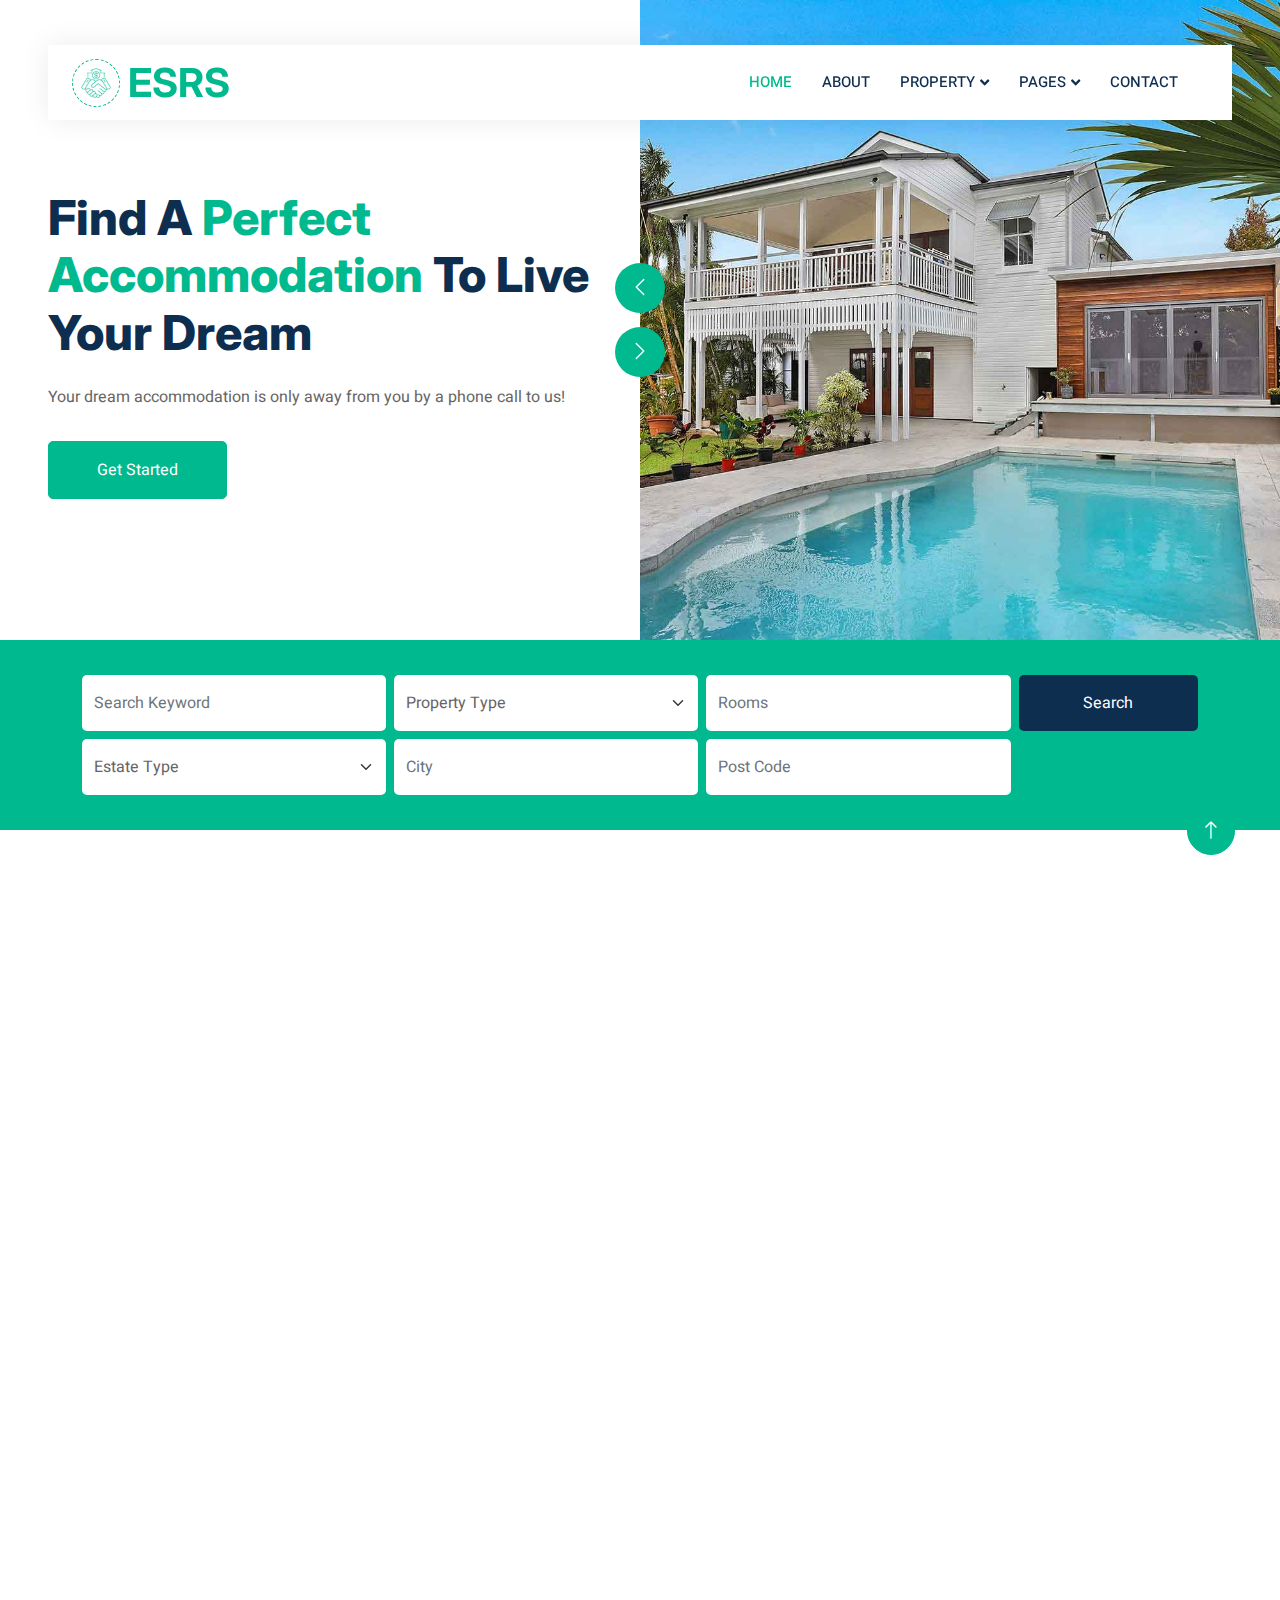
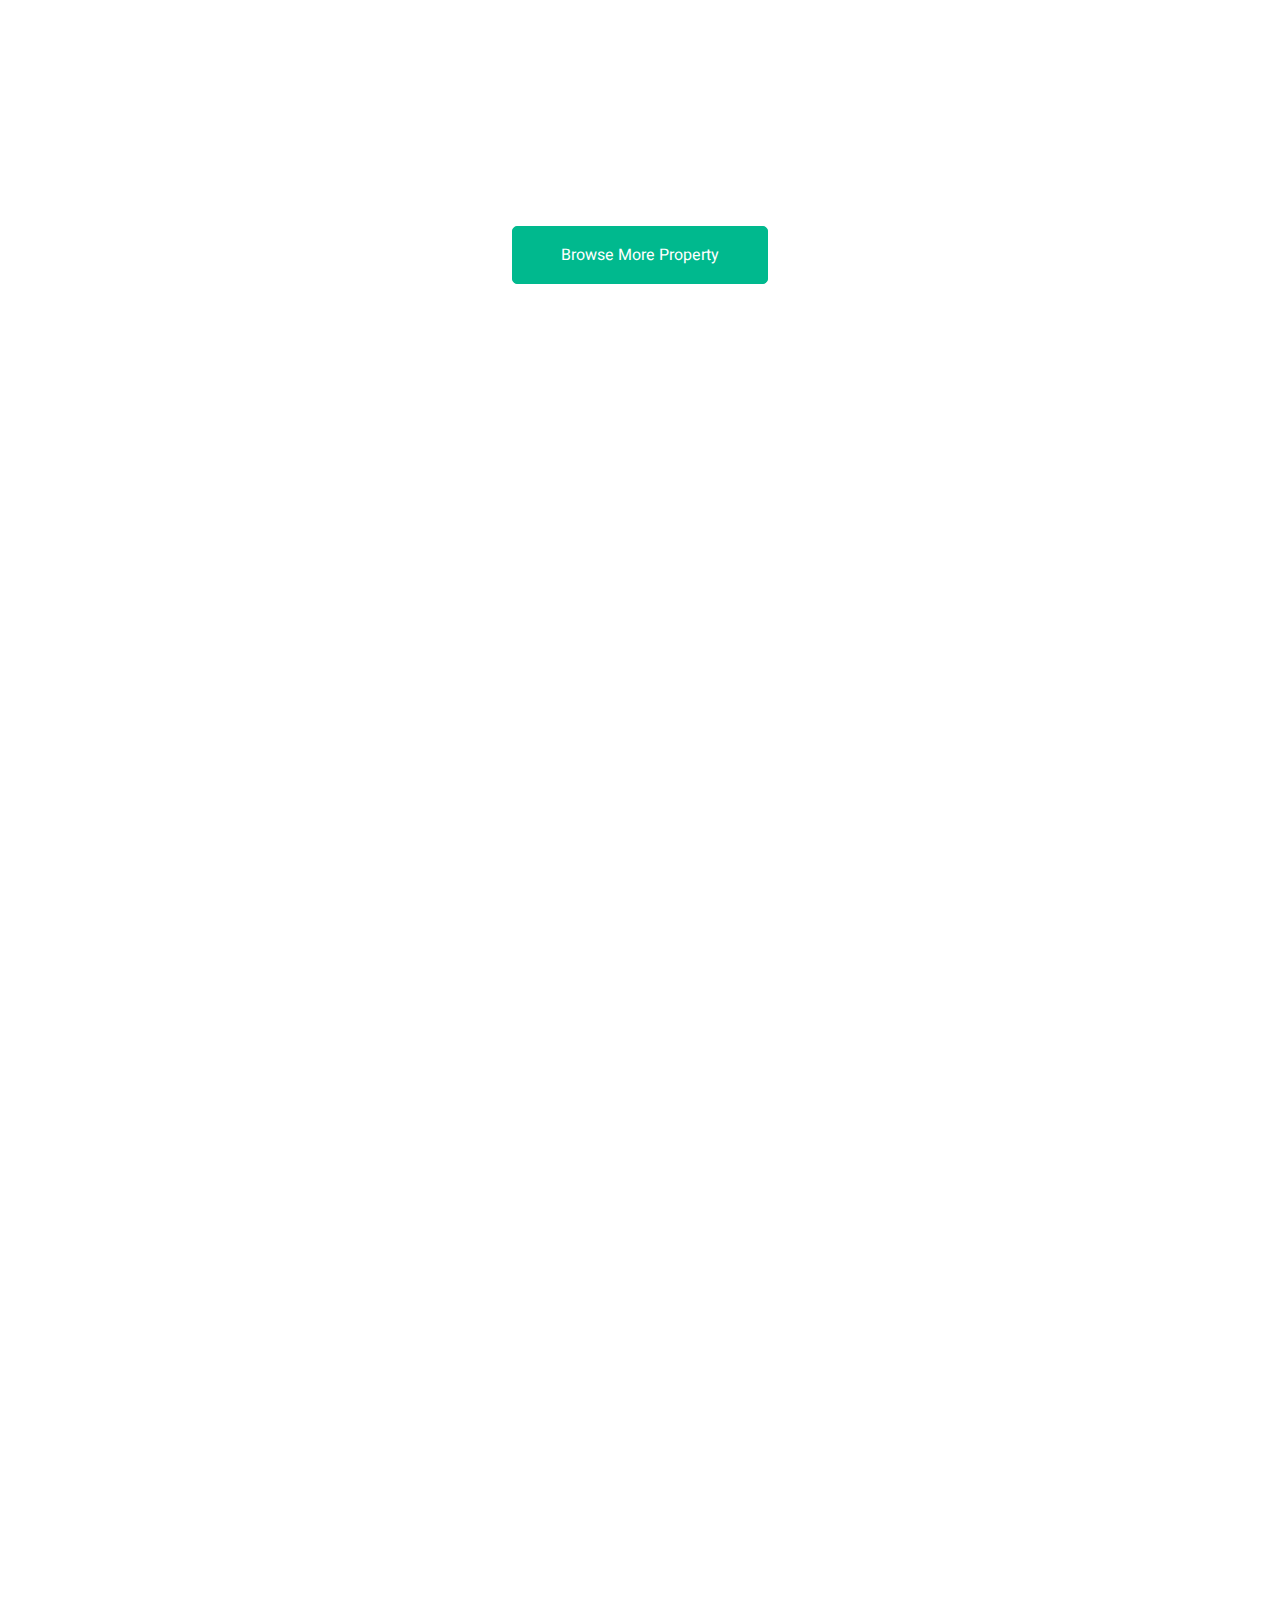
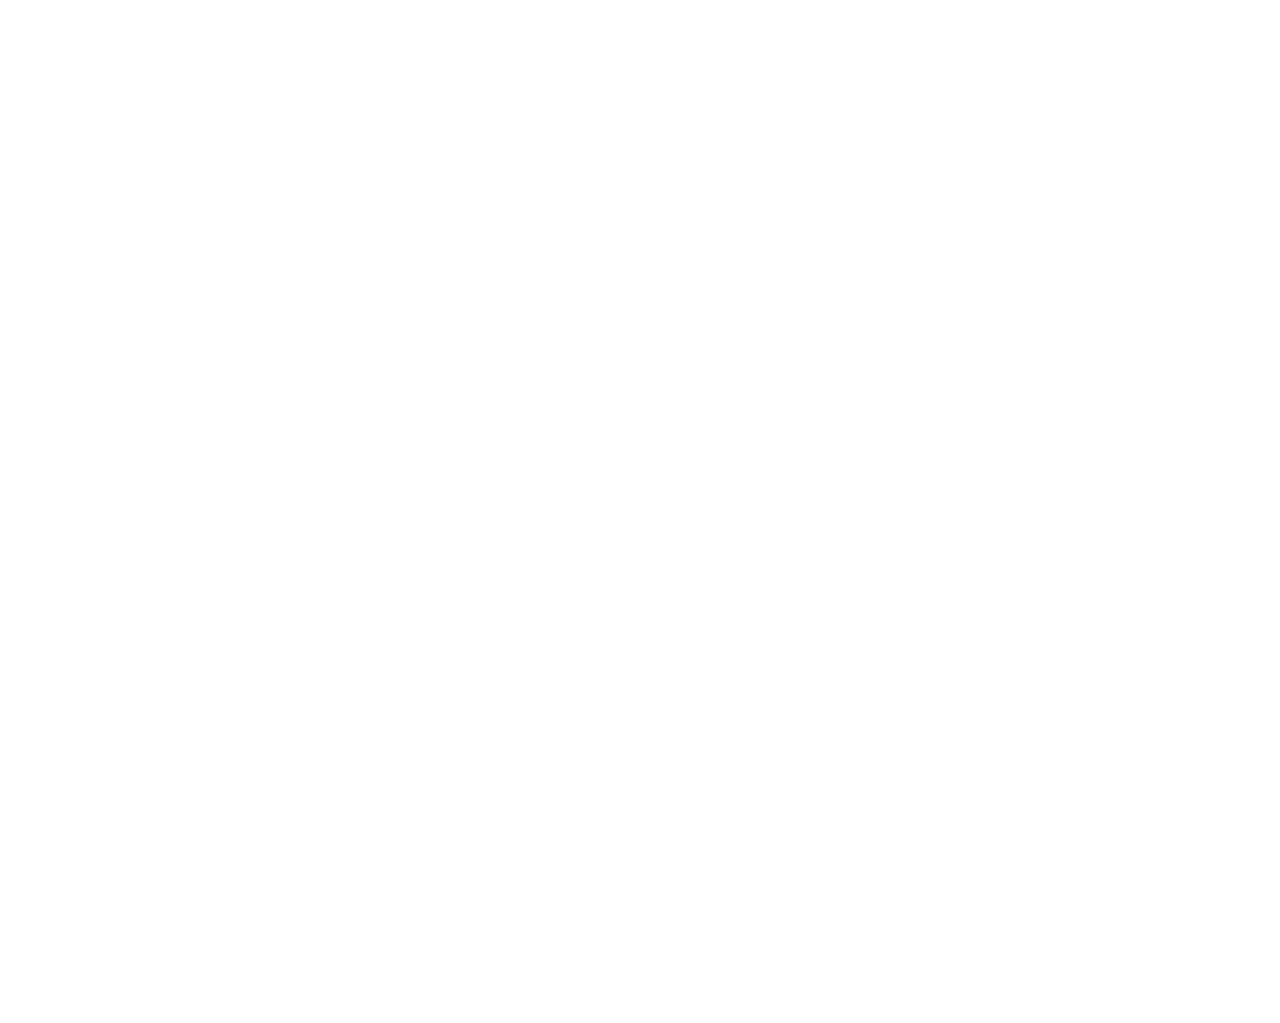
==== commit 0ee5a1c6: "Updated Filter, Footer,Website Name, Email" ====
--- a/index.html
+++ b/index.html
@@ -3,7 +3,7 @@
 
 <head>
     <meta charset="utf-8">
-    <title>SONER ARIDUMAN - Real Estate Agency</title>
+    <title>ESRS ESTATES</title>
     <meta content="width=device-width, initial-scale=1.0" name="viewport">
     <meta content="" name="keywords">
     <meta content="" name="description">
@@ -49,7 +49,7 @@
                     <div class="icon p-2 me-2">
                         <img class="img-fluid" src="img/icon-deal.png" alt="Icon" style="width: 30px; height: 30px;">
                     </div>
-                    <h1 class="m-0 text-primary">SONER ARIDUMAN</h1>
+                    <h1 class="m-0 text-primary">ESRS</h1>
                 </a>
                 <button type="button" class="navbar-toggler" data-bs-toggle="collapse" data-bs-target="#navbarCollapse">
                     <span class="navbar-toggler-icon"></span>
@@ -110,10 +110,10 @@
                     <div class="col-md-10">
                         <div class="row g-2">
                             <div class="col-md-4">
-                                <input type="text" class="form-control border-0 py-3" placeholder="Search Keyword">
+                                <input type="text" id="searchText"class="form-control border-0 py-3" placeholder="Search Keyword">
                             </div>
                             <div class="col-md-4">
-                                <select class="form-select border-0 py-3">
+                                <select id="propertyType" class="form-select border-0 py-3">
                                     <option selected>Property Type</option>
                                     <option value="0">Apartment</option>
                                     <option value="1">Villa</option>
@@ -127,33 +127,26 @@
                                 </select>
                             </div>
                             <div class="col-md-4">
-                                <select class="form-select border-0 py-3">
-                                    <option selected>Rooms</option>
-                                    <option value="0">1+1</option>
-                                    <option value="1">2+1</option>
-                                    <option value="2">3+1</option>
-                                    <option value="0">4+1</option>
-                                    <option value="1">5+1</option>
-                                    <option value="2">6+1</option>
-                                    <option value="1">7+1</option>
-                                    <option value="2">8+1</option>
-                                    <option value="1">9+1</option>
-                                    <option value="2">10+1</option>
-                                    
-                                </select>
+                                <input type="text" id="numberOfRooms" class="form-control border-0 py-3" placeholder="Rooms">
 
                             </div>
                             <div class="col-md-4">
-                                <select class="form-select border-0 py-3">
+                                <select id="estateType" class="form-select border-0 py-3">
                                     <option selected>Estate Type</option>
                                     <option value="0">For Sale</option>
                                     <option value="1">For Rent</option>
                                     <option value="2">Daily Rent</option>
                                 </select>
-
-                            </div>
-                        </div>
-                    </div>
+                            </div>
+                            <div class="col-md-4">
+                                <input type="text" id="city" class="form-control border-0 py-3" placeholder="City">
+                            </div>
+                            <div class="col-md-4">
+                                <input type="text" id="postCode" class="form-control border-0 py-3" placeholder="Post Code">
+                            </div>
+                        </div>
+                        </div>
+                        
                     <div class="col-md-2">
                         <button class="btn btn-dark border-0 w-100 py-3">Search</button>
                     </div>
@@ -272,24 +265,7 @@
                             <div class="col-lg-6">
                                 <div class="text-start mx-auto mb-5 wow slideInLeft" data-wow-delay="0.1s">
                                     <h1 class="mb-3">Property Listing</h1>
-                                    <p>Eirmod sed ipsum dolor sit rebum labore magna erat. Tempor ut dolore lorem kasd vero ipsum sit eirmod sit diam justo sed rebum.</p>
-                                </div>
-                            </div>
-                            <div class="col-lg-6 text-start text-lg-end wow slideInRight" data-wow-delay="0.1s">
-                                <ul class="nav nav-pills d-inline-flex justify-content-end mb-5">
-                                    <li class="nav-item me-2">
-                                        <a class="btn btn-outline-primary active" data-bs-toggle="pill" href="#tab-1">Featured</a>
-                                    </li>
-                                    <li class="nav-item me-2">
-                                        <a class="btn btn-outline-primary" data-bs-toggle="pill" href="#tab-2">For Sell</a>
-                                    </li>
-                                    <li class="nav-item me-2">
-                                        <a class="btn btn-outline-primary" data-bs-toggle="pill" href="#tab-3">For Rent</a>
-                                    </li>
-                                    <li class="nav-item me-0">
-                                        <a class="btn btn-outline-primary" data-bs-toggle="pill" href="#tab-3">For Daily Rent</a>
-                                    </li>
-                                </ul>
+                                </div>
                             </div>
                         </div>
                         <div class="tab-content">
@@ -322,10 +298,10 @@
                     <div class="col-lg-6 wow fadeIn" data-wow-delay="0.5s">
                         <h1 class="mb-4">#1 Place To Find The Perfect Property</h1>
                         <p class="mb-4">Some Fancy Lines</p>
-                        <p><i class="fa fa-check text-primary me-3"></i>Fancy Line 1 Tayran</p>
-                        <p><i class="fa fa-check text-primary me-3"></i>Fancy Line 2 Tayran</p>
-                        <p><i class="fa fa-check text-primary me-3"></i>Fancy Line 3 Tayran</p>
-                        <a class="btn btn-primary py-3 px-5 mt-3" href="">Read More Fancy Line Tayran</a>
+                        <p><i class="fa fa-check text-primary me-3"></i>Reach Your Dreams With Us</p>
+                        <p><i class="fa fa-check text-primary me-3"></i>Qualified Estate Agents</p>
+                        <p><i class="fa fa-check text-primary me-3"></i>Quick Action</p>
+                        <a class="btn btn-primary py-3 px-5 mt-3" href="property-list.html">See More</a>
                     </div>
                 </div>
             </div>
@@ -333,29 +309,49 @@
         <!-- About End -->
 
 
-        <!-- Call to Action Start -->
+        <!-- Contact Start -->
         <div class="container-xxl py-5">
             <div class="container">
-                <div class="bg-light rounded p-3">
-                    <div class="bg-white rounded p-4" style="border: 1px dashed rgba(0, 185, 142, .3)">
-                        <div class="row g-5 align-items-center">
-                            <div class="col-lg-6 wow fadeIn" data-wow-delay="0.1s">
-                                <img class="img-fluid rounded w-100" src="img/call-to-action.jpg" alt="">
-                            </div>
-                            <div class="col-lg-6 wow fadeIn" data-wow-delay="0.5s">
-                                <div class="mb-4">
-                                    <h1 class="mb-3">Contact With Our Certified Agent</h1>
-                                    <p>Eirmod sed ipsum dolor sit rebum magna erat. Tempor lorem kasd vero ipsum sit sit diam justo sed vero dolor duo.</p>
-                                </div>
-                                <a href="" class="btn btn-primary py-3 px-4 me-2"><i class="fa fa-phone-alt me-2"></i>Make A Call</a>
-                                <a href="" class="btn btn-dark py-3 px-4"><i class="fa fa-calendar-alt me-2"></i>Get Appoinment</a>
-                            </div>
-                        </div>
-                    </div>
-                </div>
-            </div>
-        </div>
-        <!-- Call to Action End -->
+                <div class="text-center mx-auto mb-5 wow fadeInUp" data-wow-delay="0.1s" style="max-width: 600px;">
+                    <h1 class="mb-3">Contact Us</h1>
+                    <p>Your dream accommodation is only away from you by a phone call to us!</p>
+                </div>
+                <div class="row g-4">
+                    <div class="col-12">
+                        <div class="row gy-4">
+                            <div class="col-md-6 col-lg-4 wow fadeIn" data-wow-delay="0.1s">
+                                <div class="bg-light rounded p-3">
+                                    <div class="d-flex align-items-center bg-white rounded p-3" style="border: 1px dashed rgba(0, 185, 142, .3)">
+                                        <div class="icon me-4" style="width: 60px; height: 60px;">
+                                            <i class="fa fa-map-marker-alt text-primary"></i>
+                                        </div>
+                                        <span>Friston, Boiler House Hill, Brighton BN1 9SP</span>
+                                    </div>
+                                </div>
+                            </div>
+                            <div class="col-md-6 col-lg-4 wow fadeIn" data-wow-delay="0.3s">
+                                <div class="bg-light rounded p-3">
+                                    <div class="d-flex align-items-center bg-white rounded p-3" style="border: 1px dashed rgba(0, 185, 142, .3)">
+                                        <div class="icon me-3" style="width: 45px; height: 45px;">
+                                            <i class="fa fa-envelope-open text-primary"></i>
+                                        </div>
+                                        <span>esrs-estates@sussexuni.com</span>
+                                    </div>
+                                </div>
+                            </div>
+                            <div class="col-md-6 col-lg-4 wow fadeIn" data-wow-delay="0.5s">
+                                <div class="bg-light rounded p-3">
+                                    <div class="d-flex align-items-center bg-white rounded p-3" style="border: 1px dashed rgba(0, 185, 142, .3)">
+                                        <a href="tel:+447469163244" class="d-flex align-items-center" style="text-decoration: none; color: inherit;">
+                                            <div class="icon me-3" style="width: 45px; height: 45px;">
+                                                <i class="fa fa-phone-alt text-primary"></i>
+                                            </div>
+                                            <span>+44 7469 163244</span>
+                                        </a>
+                                    </div>
+                                </div>
+                            </div>
+                    </div>
 
 
         <!-- Team Start -->
@@ -528,7 +524,6 @@
                     </div>
                     <div class="col-lg-3 col-md-6">
                         <h5 class="text-white mb-4">Newsletter</h5>
-                        <p>Dolor amet sit justo amet elitr clita ipsum elitr est.</p>
                         <div class="position-relative mx-auto" style="max-width: 400px;">
                             <input class="form-control bg-transparent w-100 py-3 ps-4 pe-5" type="text" placeholder="Your email">
                             <button type="button" class="btn btn-primary py-2 position-absolute top-0 end-0 mt-2 me-2">SignUp</button>
@@ -591,7 +586,8 @@
                 method: 'get',
                 dataType: 'json',
                 success: function(estates) {
-                    estates.forEach(estate => {
+                    console.log(estates)
+                    estates.forEach((estate, index) => {
                     var estateType = "";
                     if (estate.estateType == 0)  {
                         estateType = "For Sale"
@@ -627,10 +623,11 @@
                     else if (estate.propertyType == 6) {
                         propertyType = "Shop"
                     }
-                    else if (estate.propertyType == 6) {
+                    else if (estate.propertyType == 7) {
                         propertyType = "Garage"
                     }
                     // Oluşturulan Base64 string ile HTML içeriğinin hazırlanma
+                    var carouselId = `carouselEstate${index}`;
                     var estateHtml = `
                         <div class="col-lg-4 col-md-6 wow fadeInUp estate-item" data-wow-delay="0.1s">
                             <div class="property-item rounded overflow-hidden">
@@ -649,22 +646,210 @@
                                 
                                 
                             </div>
-                            <div class="text-center mt-3"> 
-                                <button type="button" class="btn btn-primary" data-bs-toggle="modal" data-bs-target="#myModal">Click to See Pictures</button>
+                             <div class="text-center mt-3">
+                                    <button type="button" class="btn btn-primary" data-bs-toggle="modal" data-bs-target="#${carouselId}Modal">Click to See Pictures</button>
+                               </div>`;
+                        // Carousel Modal
+                        var modalHtml = `
+                    <div class="modal fade" id="${carouselId}Modal" tabindex="-1" aria-labelledby="${carouselId}ModalLabel" aria-hidden="true">
+                        <div class="modal-dialog modal-xl">
+                            <div class="modal-content">
+                                <div class="modal-header">
+                                </div>
+                                <div class="modal-body modal-body-success">
+                                    <div id="${carouselId}" class="carousel slide" data-bs-ride="carousel">
+                                        <div class="carousel-inner">`;
+                
+                    estate.estatePictures.forEach((picture, pictureIndex) => {
+                    var activeClass = pictureIndex === 0 ? ' active' : '';
+                    modalHtml += `
+                        <div class="carousel-item${activeClass}">
+                            <img src="data:image/jpeg;base64,${picture}" class="d-block w-100" alt="Image ${pictureIndex}">
+                            <div class="carousel-caption d-none d-md-block">
                             </div>
                         </div>`;
-
+                });
+                
+                estateHtml += `
+                                        </div>
+                                        <button class="carousel-control-prev" type="button" data-bs-target="#carouselEstate${index}" data-bs-slide="prev">
+                                            <span class="carousel-control-prev-icon" aria-hidden="true"></span>
+                                            <span class="visually-hidden">Previous</span>
+                                        </button>
+                                        <button class="carousel-control-next" type="button" data-bs-target="#carouselEstate${index}" data-bs-slide="next">
+                                            <span class="carousel-control-next-icon" aria-hidden="true"></span>
+                                            <span class="visually-hidden">Next</span>
+                                        </button>
+                                    </div>
+                                </div>
+                            </div>
+                        </div>
+                    </div>`;
+                    modalHtml += `
+                                        </div>
+                                        <button class="carousel-control-prev" type="button" data-bs-target="#${carouselId}" data-bs-slide="prev">
+                                            <span class="carousel-control-prev-icon" aria-hidden="true"></span>
+                                            <span class="visually-hidden">Previous</span>
+                                        </button>
+                                        <button class="carousel-control-next" type="button" data-bs-target="#${carouselId}" data-bs-slide="next">
+                                            <span class="carousel-control-next-icon" aria-hidden="true"></span>
+                                            <span class="visually-hidden">Next</span>
+                                        </button>
+                                    </div>
+                                    <div class="modal-footer">
+                                    <div>
+                                        <h5>${estate.headline}</h5>
+                                        <p><i class="fa fa-map-marker-alt text-primary me-2"></i>${estate.city}, ${estate.postCode}, ${estate.numberOfRooms} Rooms</p>
+                                        <p><i class="fa fa-map-marker-alt text-primary me-2"></i>Estate Agent: ${estate.estateAgent.name} ${estate.estateAgent.surname}</p>
+                                    </div>
+                                </div>
+                                </div>
+                            </div>
+                        </div>
+                    </div>`;
                     document.querySelector('.properties').innerHTML += estateHtml;
+                    // Modal HTML'ini sayfaya ekleyin
+                    document.body.innerHTML += modalHtml;
                     
+
                 });
+                $(document).on('click', '.btn-dark', function(e) {
+                     console.log("Butona tıklandı!");
+                     
+                     
+                    });
+
                 $(document).on('click', '.myModal', function() {
-                    });
+                    console.log("Button Clicked");
+                });
+                $('.carousel').carousel({
+                    interval: 5000
+                })
+                
                 
                 },
                 error: function(err) {
                     console.log(err);
                 }
             });
+            $(document).on('click', '.btn-dark', function(e) {
+                e.preventDefault(); // Formun normal submit işlemini engelle
+                console.log("Butona Tıklandı");
+
+                // Form verilerini al
+                var searchData = {
+                    searchText: $('#searchText').val(),
+                    propertyType: parseInt($('#propertyType').val(), 10),
+                    numberOfRooms: parseInt($('#numberOfRooms').val(), 10),
+                    estateType: parseInt($('#estateType').val(), 10),
+                    city: $('#city').val(),
+                    postCode: $('#postCode').val()
+                };
+                console.log("Arama butonuna tıklandı, form verileri: ", searchData);
+
+                // API'ye AJAX isteği gönder
+                $.ajax({
+                    url: 'https://localhost:7070/GetAllEstates',
+                    type: 'GET',
+                    data: searchData,
+                    dataType: 'json',
+                    success: function(estates) {
+                        // İşlem başarılı olduğunda, cevabı işle
+                        console.log('Success:', estates);
+                        updateProperties(estates); // Güncellenmiş fonksiyon adı
+                    },
+                    error: function(xhr, status, error) {
+                        console.error('Error:', error);
+                    }
+                });
+            });
+
+            // API'den gelen verileri sayfada göster
+            function updateProperties(estates) {
+                $('.properties').empty(); // Önceki içeriği temizle
+                estates.forEach(function(estate, index) {
+                    var estateType = "";
+                    if (estate.estateType == 0)  {
+                        estateType = "For Sale"
+                    }
+                    else if (estate.estateType == 1) {
+                        estateType = "For Rent"
+                    }
+                    else {
+                        estateType = "For Daily Rent"
+                    }
+
+                    var propertyType = "";
+
+                    if (estate.propertyType == 0) {
+                        propertyType = "Apartment"
+                    }
+
+                    else if (estate.propertyType == 1){
+                        propertyType = "Villa"
+                    }
+                    else if (estate.propertyType == 2) {
+                        propertyType = "Home"
+                    }
+                    else if (estate.propertyType == 3) {
+                        propertyType = "Office"
+                    }
+                    else if (estate.propertyType == 4) {
+                        propertyType = "Building"
+                    }
+                    else if (estate.propertyType == 5) {
+                        propertyType = "Town House"
+                    }
+                    else if (estate.propertyType == 6) {
+                        propertyType = "Shop"
+                    }
+                    else if (estate.propertyType == 7) {
+                        propertyType = "Garage"
+                    }
+                    
+                    // Emlak bilgilerini kullanarak HTML içeriği oluştur
+                    var carouselId = `carouselEstate${index}`;
+                    var estateHtml = `
+                        <div class="col-lg-4 col-md-6 wow fadeInUp estate-item" data-wow-delay="0.1s">
+                            <div class="property-item rounded overflow-hidden">
+                                <div class="position-relative overflow-hidden">
+                                    <a><img src="data:image/jpeg;base64,${estate.estatePictures[0]}" alt="Estate Image" /></a>
+                                    <div class="bg-primary rounded text-white position-absolute start-0 top-0 m-4 py-1 px-3">${estateType}</div>
+                                    <div class="bg-white rounded-top text-primary position-absolute start-0 bottom-0 mx-4 pt-1 px-3">${propertyType}</div>
+                                </div>
+                                <div class="p-4 pb-0">
+                                    <a class="d-block h5 mb-2" href="">${estate.headline}</a>
+                                    <p><i class="fa fa-map-marker-alt text-primary me-2"></i>${estate.city}</p>
+                                </div>
+                                <div class="d-flex border-top">
+                                    <small class="flex-fill text-center border-end py-2"><i class="fa fa-bed text-primary me-2"></i>${estate.numberOfRooms} Bed</small>
+                                </div>
+                                
+                                
+                            </div>
+                             <div class="text-center mt-3">
+                                    <button type="button" class="btn btn-primary" data-bs-toggle="modal" data-bs-target="#${carouselId}Modal">Click to See Pictures</button>
+                               </div>`;
+                    $('.properties').append(estateHtml);
+                    updateModal(estate, index);
+                });
+            }
+            function updateModal(estate, index) {
+                var carouselId = `carouselEstate${index}Modal`;
+                var modalExists = $(`#${carouselId}`).length > 0;
+
+                // Modal içeriği için carousel item'larını güncelleyin veya oluşturun.
+                var carouselInnerHtml = estate.estatePictures.map((picture, pictureIndex) => {
+                    var activeClass = pictureIndex === 0 ? ' active' : '';
+                    return `
+                        <div class="carousel-item${activeClass}">
+                            <img src="data:image/jpeg;base64,${picture}" class="d-block w-100" alt="Image ${pictureIndex}">
+                        </div>`;
+                }).join('');
+
+                // Carousel içeriğini güncelleyin veya yeni içerik ekleyin.
+                $(`#${carouselId} .carousel-inner`).html(carouselInnerHtml);
+            }
         });
         </script>
 
--- a/css/style.css
+++ b/css/style.css
@@ -468,8 +468,8 @@
     background-color: transparent; /* Arka planı şeffaf yap */
     border: none; /* Kenarlıkları kaldır */
 }
-
-/* İsteğe bağlı olarak, modal içeriğindeki padding veya margin gibi stilleri ayarlayabilirsiniz */
-.modal-body {
-    color: black; /* Metin rengini ayarla, arka plan şeffaf olduğunda görünürlüğü artırır */
-}
+.modal-body-success {
+    background-color: #20c997; /* Bootstrap'in "success" renginin hex kodu */
+    color: #fff; /* Metin rengi için beyaz, kontrastı artırmak adına */
+}
+
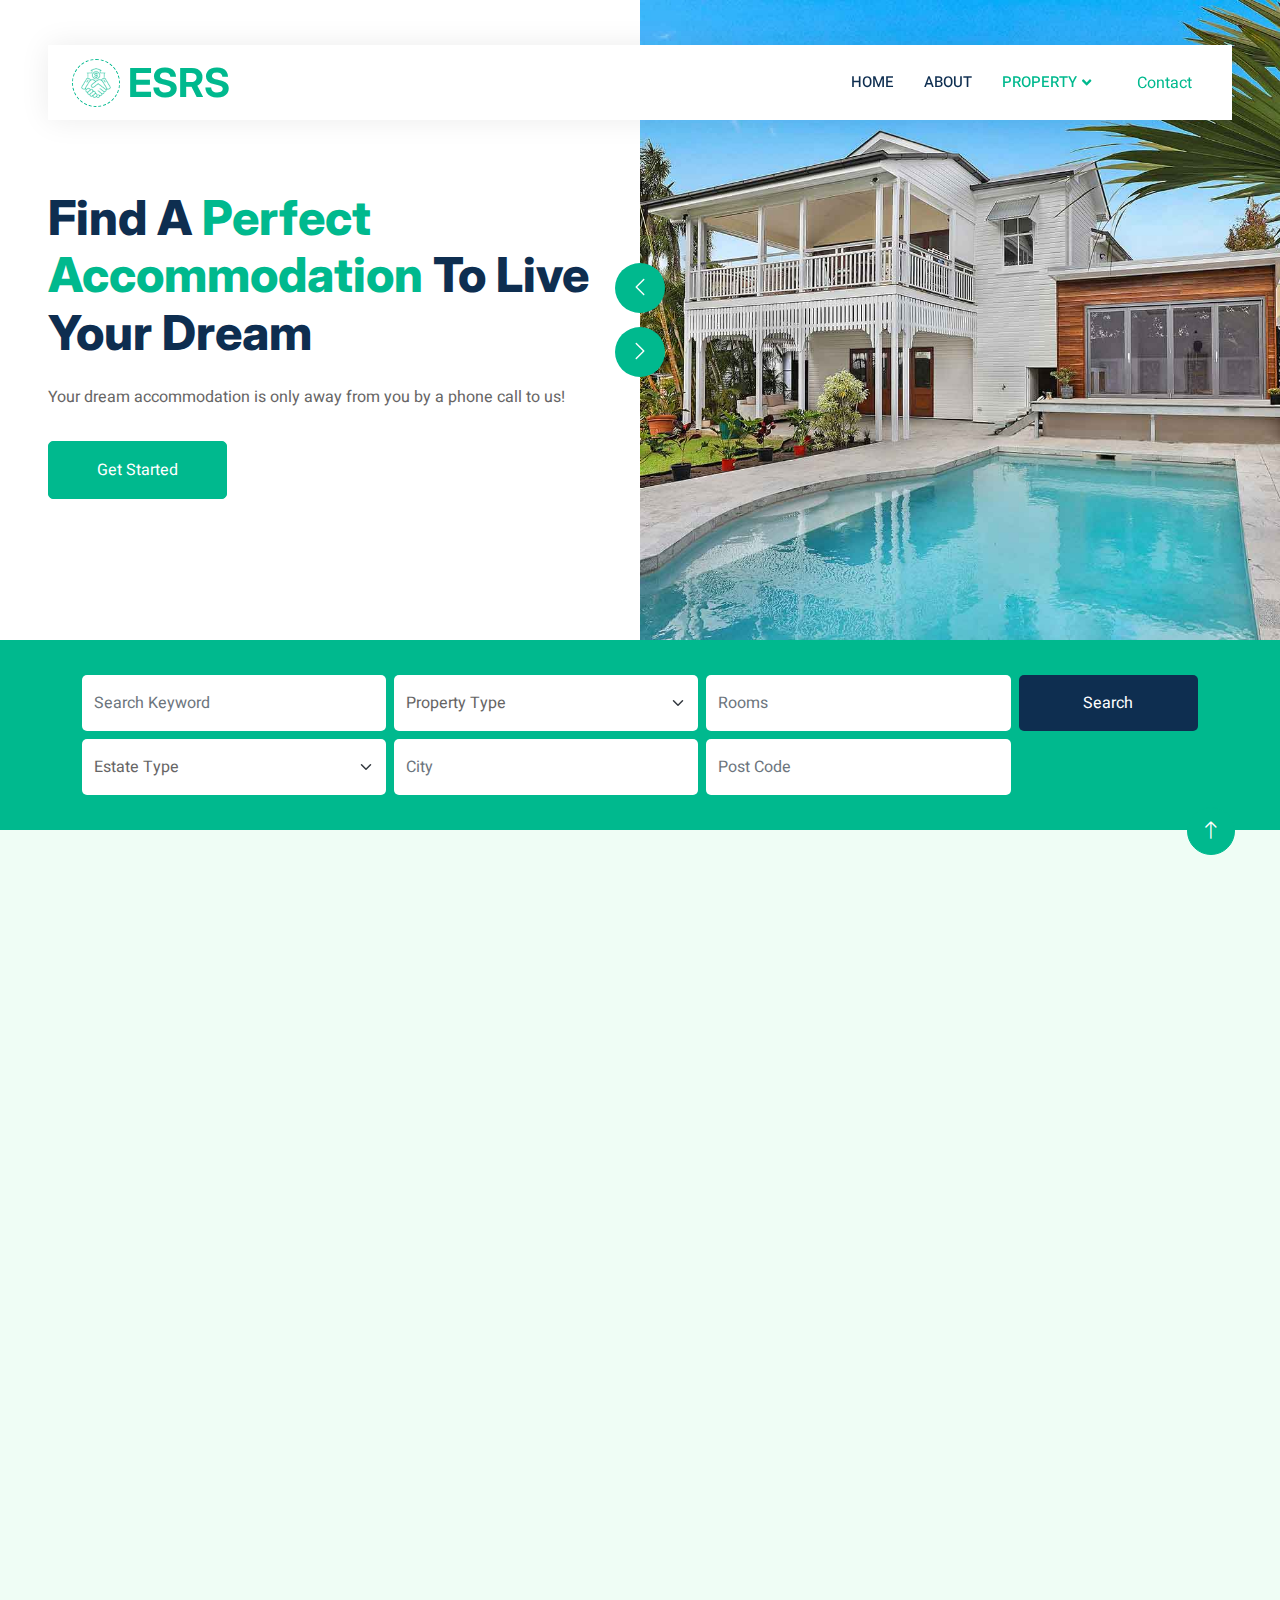
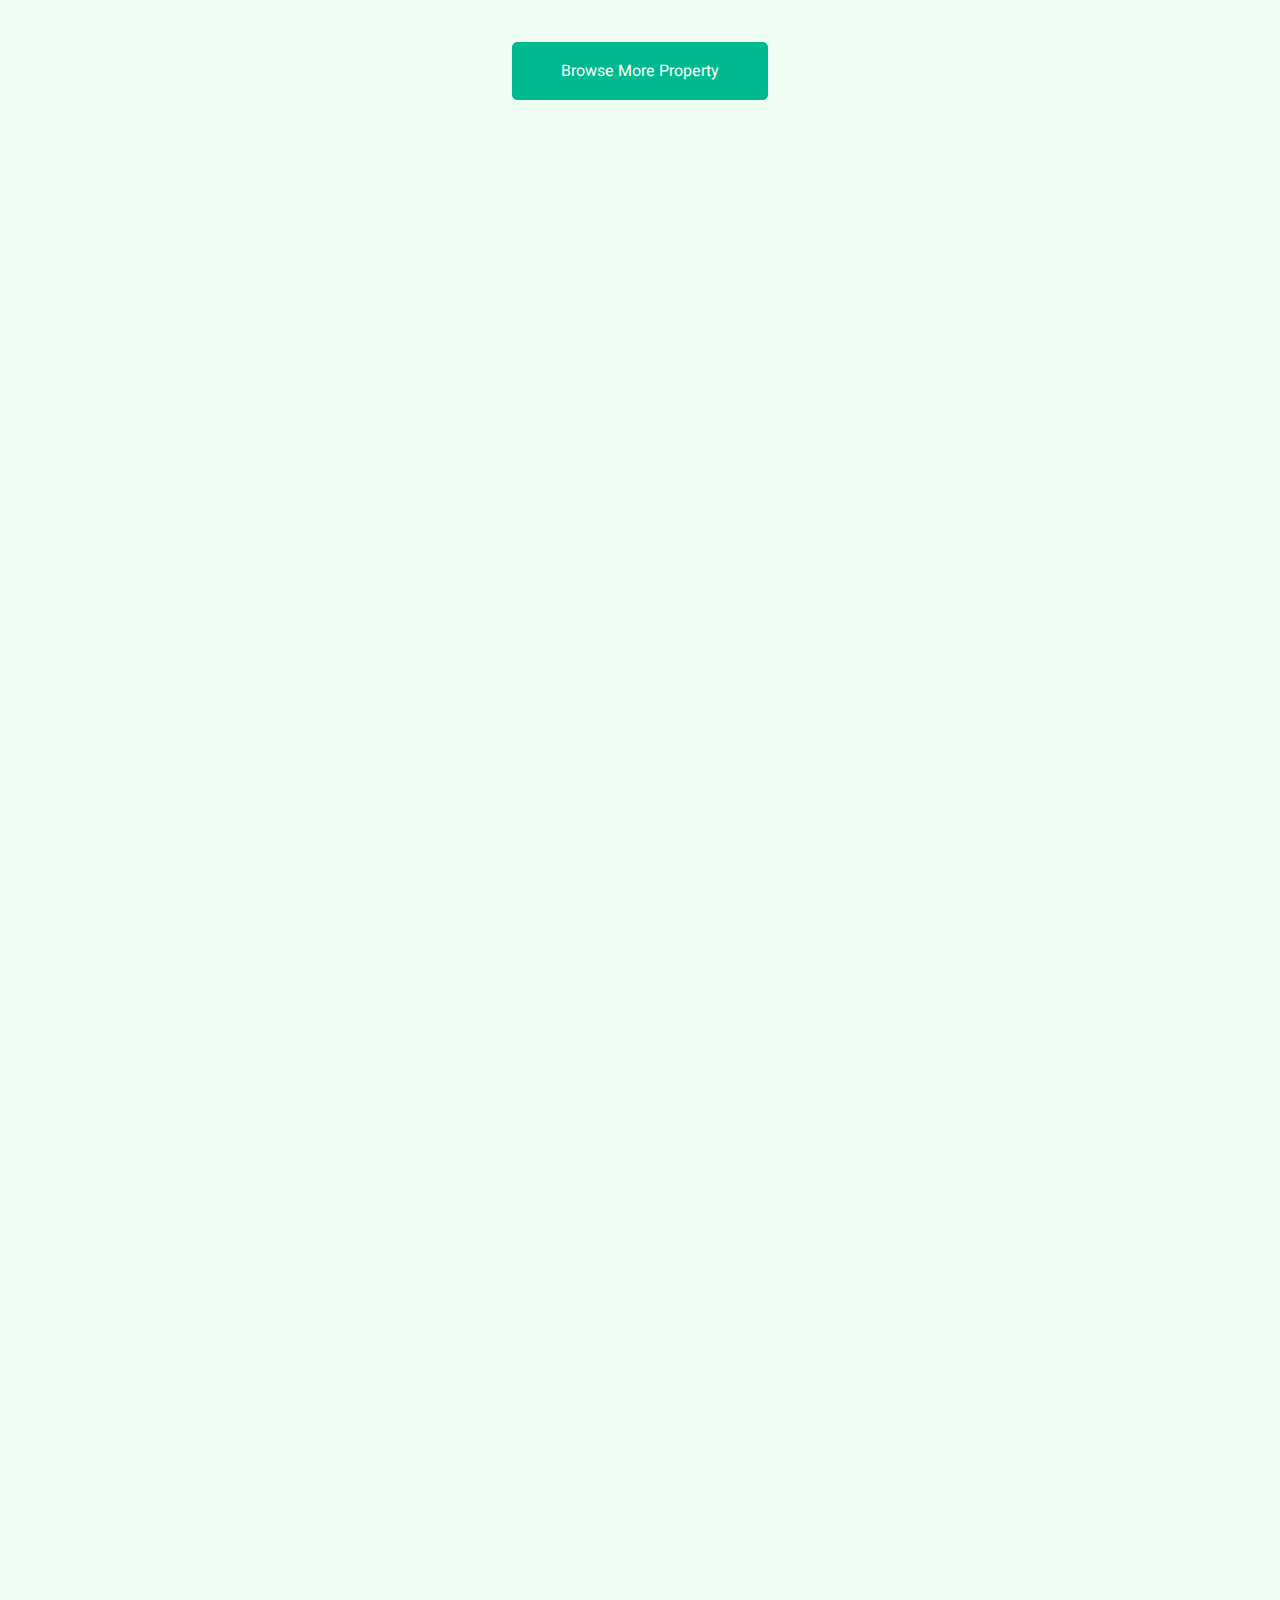
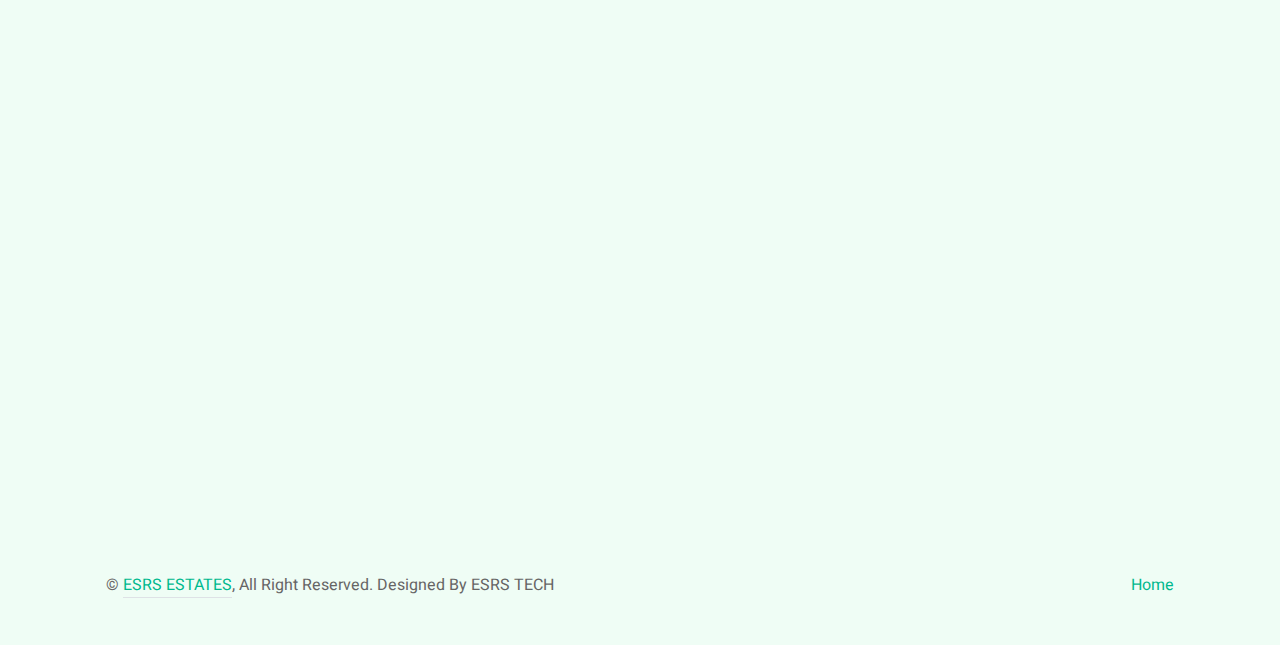
==== commit 45ed238c: "Cleaned Front End, Added Agents Dinamically" ====
--- a/index.html
+++ b/index.html
@@ -56,25 +56,26 @@
                 </button>
                 <div class="collapse navbar-collapse" id="navbarCollapse">
                     <div class="navbar-nav ms-auto">
-                        <a href="index.html" class="nav-item nav-link active">Home</a>
+                        <a href="index.html" class="nav-item nav-link">Home</a>
                         <a href="about.html" class="nav-item nav-link">About</a>
                         <div class="nav-item dropdown">
-                            <a href="#" class="nav-link dropdown-toggle" data-bs-toggle="dropdown">Property</a>
+                            <a href="#" class="nav-link dropdown-toggle active" data-bs-toggle="dropdown">Property</a>
                             <div class="dropdown-menu rounded-0 m-0">
                                 <a href="property-list.html" class="dropdown-item">Property List</a>
-                                <a href="property-type.html" class="dropdown-item">Property Type</a>
+                                <a href="property-type.html" class="dropdown-item active">Property Type</a>
                                 <a href="property-agent.html" class="dropdown-item">Property Agent</a>
                             </div>
                         </div>
-                        <div class="nav-item dropdown">
+                        <!-- <div class="nav-item dropdown">
                             <a href="#" class="nav-link dropdown-toggle" data-bs-toggle="dropdown">Pages</a>
                             <div class="dropdown-menu rounded-0 m-0">
                                 <a href="testimonial.html" class="dropdown-item">Testimonial</a>
                                 <a href="404.html" class="dropdown-item">404 Error</a>
-                            </div>
+                            </div> -->
                         </div>
                         <a href="contact.html" class="nav-item nav-link">Contact</a>
-                    
+                    </div>
+                </div>
             </nav>
         </div>
         <!-- Navbar End -->
@@ -161,94 +162,85 @@
             <div class="container">
                 <div class="text-center mx-auto mb-5 wow fadeInUp" data-wow-delay="0.1s" style="max-width: 600px;">
                     <h1 class="mb-3">Property Types</h1>
-                    <p>We Have Every Accommodation You Need. Check the Accommodation Type Below</p>
                 </div>
                 <div class="row g-4">
                     <div class="col-lg-3 col-sm-6 wow fadeInUp" data-wow-delay="0.1s">
-                        <a class="cat-item d-block bg-light text-center rounded p-3" href="">
+                        <a class="cat-item d-block bg-light text-center rounded p-3" href="property-list.html">
                             <div class="rounded p-4">
                                 <div class="icon mb-3">
                                     <img class="img-fluid" src="img/icon-apartment.png" alt="Icon">
                                 </div>
                                 <h6>Apartment</h6>
-                                <span>Needs to be replaced with number from database</span>
                             </div>
                         </a>
                     </div>
                     <div class="col-lg-3 col-sm-6 wow fadeInUp" data-wow-delay="0.3s">
-                        <a class="cat-item d-block bg-light text-center rounded p-3" href="">
+                        <a class="cat-item d-block bg-light text-center rounded p-3" href="property-list.html">
                             <div class="rounded p-4">
                                 <div class="icon mb-3">
                                     <img class="img-fluid" src="img/icon-villa.png" alt="Icon">
                                 </div>
                                 <h6>Villa</h6>
-                                <span>Needs to be replaced with number from database</span>
                             </div>
                         </a>
                     </div>
                     <div class="col-lg-3 col-sm-6 wow fadeInUp" data-wow-delay="0.5s">
-                        <a class="cat-item d-block bg-light text-center rounded p-3" href="">
+                        <a class="cat-item d-block bg-light text-center rounded p-3" href="property-list.html">
                             <div class="rounded p-4">
                                 <div class="icon mb-3">
                                     <img class="img-fluid" src="img/icon-house.png" alt="Icon">
                                 </div>
                                 <h6>Home</h6>
-                                <span>Needs to be replaced with number from database</span>
                             </div>
                         </a>
                     </div>
                     <div class="col-lg-3 col-sm-6 wow fadeInUp" data-wow-delay="0.7s">
-                        <a class="cat-item d-block bg-light text-center rounded p-3" href="">
+                        <a class="cat-item d-block bg-light text-center rounded p-3" href="property-list.html">
                             <div class="rounded p-4">
                                 <div class="icon mb-3">
                                     <img class="img-fluid" src="img/icon-housing.png" alt="Icon">
                                 </div>
                                 <h6>Office</h6>
-                                <span>Needs to be replaced with number from database</span>
                             </div>
                         </a>
                     </div>
                     <div class="col-lg-3 col-sm-6 wow fadeInUp" data-wow-delay="0.1s">
-                        <a class="cat-item d-block bg-light text-center rounded p-3" href="">
+                        <a class="cat-item d-block bg-light text-center rounded p-3" href="property-list.html">
                             <div class="rounded p-4">
                                 <div class="icon mb-3">
                                     <img class="img-fluid" src="img/icon-building.png" alt="Icon">
                                 </div>
                                 <h6>Building</h6>
-                                <span>Needs to be replaced with number from database</span>
                             </div>
                         </a>
                     </div>
                     <div class="col-lg-3 col-sm-6 wow fadeInUp" data-wow-delay="0.3s">
-                        <a class="cat-item d-block bg-light text-center rounded p-3" href="">
+                        <a class="cat-item d-block bg-light text-center rounded p-3" href="property-list.html">
                             <div class="rounded p-4">
                                 <div class="icon mb-3">
                                     <img class="img-fluid" src="img/icon-neighborhood.png" alt="Icon">
                                 </div>
                                 <h6>Townhouse</h6>
-                                <span>Needs to be replaced with number from database</span>
                             </div>
                         </a>
                     </div>
                     <div class="col-lg-3 col-sm-6 wow fadeInUp" data-wow-delay="0.5s">
-                        <a class="cat-item d-block bg-light text-center rounded p-3" href="">
+                        <a class="cat-item d-block bg-light text-center rounded p-3" href="property-list.html">
                             <div class="rounded p-4">
                                 <div class="icon mb-3">
                                     <img class="img-fluid" src="img/icon-condominium.png" alt="Icon">
                                 </div>
                                 <h6>Shop</h6>
-                                <span>Needs to be replaced with number from database</span>
                             </div>
                         </a>
                     </div>
                     <div class="col-lg-3 col-sm-6 wow fadeInUp" data-wow-delay="0.7s">
-                        <a class="cat-item d-block bg-light text-center rounded p-3" href="">
+                        <a class="cat-item d-block bg-light text-center rounded p-3" href="property-list.html">
                             <div class="rounded p-4">
                                 <div class="icon mb-3">
                                     <img class="img-fluid" src="img/icon-luxury.png" alt="Icon">
                                 </div>
                                 <h6>Garage</h6>
-                                <span>Needs to be replaced with number from database</span>
                             </div>
                         </a>
                     </div>
@@ -297,7 +289,6 @@
                     </div>
                     <div class="col-lg-6 wow fadeIn" data-wow-delay="0.5s">
                         <h1 class="mb-4">#1 Place To Find The Perfect Property</h1>
-                        <p class="mb-4">Some Fancy Lines</p>
                         <p><i class="fa fa-check text-primary me-3"></i>Reach Your Dreams With Us</p>
                         <p><i class="fa fa-check text-primary me-3"></i>Qualified Estate Agents</p>
                         <p><i class="fa fa-check text-primary me-3"></i>Quick Action</p>
@@ -355,70 +346,14 @@
 
 
         <!-- Team Start -->
-        <div class="container-xxl py-5">
+        <div id="estate-agents-section" class="container-xxl py-5">
             <div class="container">
                 <div class="text-center mx-auto mb-5 wow fadeInUp" data-wow-delay="0.1s" style="max-width: 600px;">
                     <h1 class="mb-3">Property Agents</h1>
                     <p>Meet Our Professional Team To Give Your Dream.</p>
                 </div>
-                <div class="row g-4">
-                    <div class="col-lg-3 col-md-6 wow fadeInUp" data-wow-delay="0.1s">
-                        <div class="team-item rounded overflow-hidden">
-                            <div class="position-relative">
-                                <img class="img-fluid" src="img/1.png" alt="Faki Alp AriSonmez" >
-                                <div class="position-absolute start-50 top-100 translate-middle d-flex align-items-center">
-                                    <a class="btn btn-square mx-1" href="https://www.linkedin.com/in/faki-tayran-ariduru-972773148/?originalSubdomain=tr" target="_blank"><i class="fab fa-linkedin-in"></i></a>
-                                    <a class="btn btn-square mx-1" href="https://www.instagram.com/fakitayran" target="_blank"><i class="fab fa-instagram"></i></a>
-                                </div>
-                            </div>
-                            <div class="text-center p-4 mt-3">
-                                <h5 class="fw-bold mb-0">Faki Tayran Ariduru</h5>
-                                <small>Realtor</small>
-                            </div>
-                        </div>
-                    </div>
-                    <div class="col-lg-3 col-md-6 wow fadeInUp" data-wow-delay="0.3s">
-                        <div class="team-item rounded overflow-hidden">
-                            <div class="position-relative">
-                                <img class="img-fluid" src="img/1.png" alt="Mehmet Tayran SonAri" >
-                                <div class="position-absolute start-50 top-100 translate-middle d-flex align-items-center">
-                                    <a class="btn btn-square mx-1" href="https://www.linkedin.com/in/mehmet-alp-sonmez/" target="_blank"><i class="fab fa-linkedin-in"></i></a>
-                                </div>
-                            </div>
-                            <div class="text-center p-4 mt-3">
-                                <h5 class="fw-bold mb-0">Mehmet Alp Sonmez</h5>
-                                <small>Realtor</small>
-                            </div>
-                        </div>
-                    </div>
-                    <div class="col-lg-3 col-md-6 wow fadeInUp" data-wow-delay="0.3s">
-                        <div class="team-item rounded overflow-hidden">
-                            <div class="position-relative">
-                                <img class="img-fluid" src="img/2.png" alt="Mehmet Tayran SonAri" >
-                                <div class="position-absolute start-50 top-100 translate-middle d-flex align-items-center">
-                                    <a class="btn btn-square mx-1" href="https://www.linkedin.com/in/mehmet-alp-sonmez/" target="_blank"><i class="fab fa-linkedin-in"></i></a>
-                                </div>
-                            </div>
-                            <div class="text-center p-4 mt-3">
-                                <h5 class="fw-bold mb-0">Enes Karaduman</h5>
-                                <small>Realtor</small>
-                            </div>
-                        </div>
-                    </div>
-                    <div class="col-lg-3 col-md-6 wow fadeInUp" data-wow-delay="0.7s">
-                        <div class="team-item rounded overflow-hidden">
-                            <div class="position-relative">
-                                <img class="img-fluid" src="img/3.png" alt=""  >
-                                <div class="position-absolute start-50 top-100 translate-middle d-flex align-items-center">
-                                    <a class="btn btn-square mx-1" href="https://www.linkedin.com/in/enes-karaduman-434b7b145/?originalSubdomain=uk" target="_blank"><i class="fab fa-linkedin-in"></i></a>
-                                </div>
-                            </div>
-                            <div class="text-center p-4 mt-3">
-                                <h5 class="fw-bold mb-0">Saban Erdogan</h5>
-                                <small>Realtor</small>
-                            </div>
-                        </div>
-                    </div>
+                <div id="estate-agents-list" class="row g-4">
+                    <!-- Burada estate agentlerin dinamik olarak ekleneceği yer -->
                 </div>
             </div>
         </div>
@@ -481,9 +416,9 @@
                 <div class="row g-5">
                     <div class="col-lg-3 col-md-6">
                         <h5 class="text-white mb-4">Get In Touch</h5>
-                        <p class="mb-2"><i class="fa fa-map-marker-alt me-3"></i>123 Street, New York, USA</p>
-                        <p class="mb-2"><i class="fa fa-phone-alt me-3"></i>+012 345 67890</p>
-                        <p class="mb-2"><i class="fa fa-envelope me-3"></i>info@example.com</p>
+                        <p class="mb-2"><i class="fa fa-map-marker-alt me-3"></i>Friston, Boiler House Hill, Brighton BN1 9SP</p>
+                        <p class="mb-2"><i class="fa fa-phone-alt me-3"></i>+447469163244</p>
+                        <p class="mb-2"><i class="fa fa-envelope me-3"></i>esrs-estates@esussexuni.com</p>
                         <div class="d-flex pt-2">
                             <a class="btn btn-outline-light btn-social" href=""><i class="fab fa-twitter"></i></a>
                             <a class="btn btn-outline-light btn-social" href=""><i class="fab fa-facebook-f"></i></a>
@@ -493,59 +428,25 @@
                     </div>
                     <div class="col-lg-3 col-md-6">
                         <h5 class="text-white mb-4">Quick Links</h5>
-                        <a class="btn btn-link text-white-50" href="">About Us</a>
-                        <a class="btn btn-link text-white-50" href="">Contact Us</a>
-                        <a class="btn btn-link text-white-50" href="">Our Services</a>
-                        <a class="btn btn-link text-white-50" href="">Privacy Policy</a>
-                        <a class="btn btn-link text-white-50" href="">Terms & Condition</a>
-                    </div>
-                    <div class="col-lg-3 col-md-6">
-                        <h5 class="text-white mb-4">Photo Gallery</h5>
-                        <div class="row g-2 pt-2">
-                            <div class="col-4">
-                                <img class="img-fluid rounded bg-light p-1" src="img/property-1.jpg" alt="">
-                            </div>
-                            <div class="col-4">
-                                <img class="img-fluid rounded bg-light p-1" src="img/property-2.jpg" alt="">
-                            </div>
-                            <div class="col-4">
-                                <img class="img-fluid rounded bg-light p-1" src="img/property-3.jpg" alt="">
-                            </div>
-                            <div class="col-4">
-                                <img class="img-fluid rounded bg-light p-1" src="img/property-4.jpg" alt="">
-                            </div>
-                            <div class="col-4">
-                                <img class="img-fluid rounded bg-light p-1" src="img/property-5.jpg" alt="">
-                            </div>
-                            <div class="col-4">
-                                <img class="img-fluid rounded bg-light p-1" src="img/property-6.jpg" alt="">
-                            </div>
-                        </div>
-                    </div>
-                    <div class="col-lg-3 col-md-6">
-                        <h5 class="text-white mb-4">Newsletter</h5>
-                        <div class="position-relative mx-auto" style="max-width: 400px;">
-                            <input class="form-control bg-transparent w-100 py-3 ps-4 pe-5" type="text" placeholder="Your email">
-                            <button type="button" class="btn btn-primary py-2 position-absolute top-0 end-0 mt-2 me-2">SignUp</button>
-                        </div>
-                    </div>
+                        <a class="btn btn-link text-white-50" href="about.html">About Us</a>
+                        <a class="btn btn-link text-white-50" href="contact.html">Contact Us</a>
+                        <a class="btn btn-link text-white-50" href="property-list.html">Property List</a>
+                    </div>
+                    </div>
+
                 </div>
             </div>
             <div class="container">
                 <div class="copyright">
                     <div class="row">
                         <div class="col-md-6 text-center text-md-start mb-3 mb-md-0">
-                            &copy; <a class="border-bottom" href="#">Your Site Name</a>, All Right Reserved. 
+                            &copy; <a class="border-bottom" href="index.html">ESRS ESTATES</a>, All Right Reserved. 
 							
-							<!--/*** This template is free as long as you keep the footer author’s credit link/attribution link/backlink. If you'd like to use the template without the footer author’s credit link/attribution link/backlink, you can purchase the Credit Removal License from "https://htmlcodex.com/credit-removal". Thank you for your support. ***/-->
-							Designed By <a class="border-bottom" href="https://htmlcodex.com">HTML Codex</a>
+							Designed By ESRS TECH
                         </div>
                         <div class="col-md-6 text-center text-md-end">
                             <div class="footer-menu">
-                                <a href="">Home</a>
-                                <a href="">Cookies</a>
-                                <a href="">Help</a>
-                                <a href="">FQAs</a>
+                                <a href="index.html">Home</a>
                             </div>
                         </div>
                     </div>
@@ -850,26 +751,44 @@
                 // Carousel içeriğini güncelleyin veya yeni içerik ekleyin.
                 $(`#${carouselId} .carousel-inner`).html(carouselInnerHtml);
             }
+            $.ajax({
+        url: 'https://localhost:7070/GetAllEstates',
+        type: 'GET',
+        dataType: 'json',
+        success: function(data){
+            // Verileri işle
+            var agentsList = $('#estate-agents-list');
+            $.each(data, function(index, agent){
+                // Her bir estate agent için HTML oluştur
+                var agentHTML = '<div class="col-lg-3 col-md-6 wow fadeInUp" data-wow-delay="' + (0.1 * index) + 's">';
+                agentHTML += '<div class="team-item rounded overflow-hidden">';
+                agentHTML += '<div class="position-relative">';
+                agentHTML += '<img class="img-fluid" src="img/agent.jpg" alt="' + agent.estateAgent.name + '" >'; // Burada gerçek fotoğraf yerine placeholder koydum
+                agentHTML += '<div class="position-absolute start-50 top-100 translate-middle d-flex align-items-center">';
+                agentHTML += '</div>';
+                agentHTML += '</div>';
+                agentHTML += '<div class="text-center p-4 mt-3">';
+                agentHTML += '<h5 class="fw-bold mb-0">' + agent.estateAgent.name + ' ' + agent.estateAgent.surname + '</h5>';
+                agentHTML += '<small>' + agent.estateAgent.email + '</small>';
+                agentHTML += '</div>';
+                agentHTML += '</div>';
+                agentHTML += '</div>';
+
+                agentsList.append(agentHTML);
+            });
+        },
+        error: function(xhr, status, error){
+            console.error('Error fetching estate agents:', error);
+        }
         });
-        </script>
-
-<!-- Modal -->
-<div class="modal fade" id="myModal" role="dialog">
-    <div class="modal-dialog modal-dialog-centered modal-lg">
-      <div class="modal-content">
-        <div class="modal-header">
-          <button type="button" class="close" data-bs-dismiss="modal">&times;</button>
-          <h4 class="modal-title">Modal Header</h4>
-        </div>
-        <div class="modal-body">
-          <p>This is a large modal.</p>
-        </div>
-        <div class="modal-footer">
-          <button type="button" class="btn btn-default" data-bs-dismiss="modal">Close</button>
-        </div>
-      </div>
-    </div>
-  </div>
+
+
+
+        
+ });
+</script>
+
+
 </div>
 
 </body>
